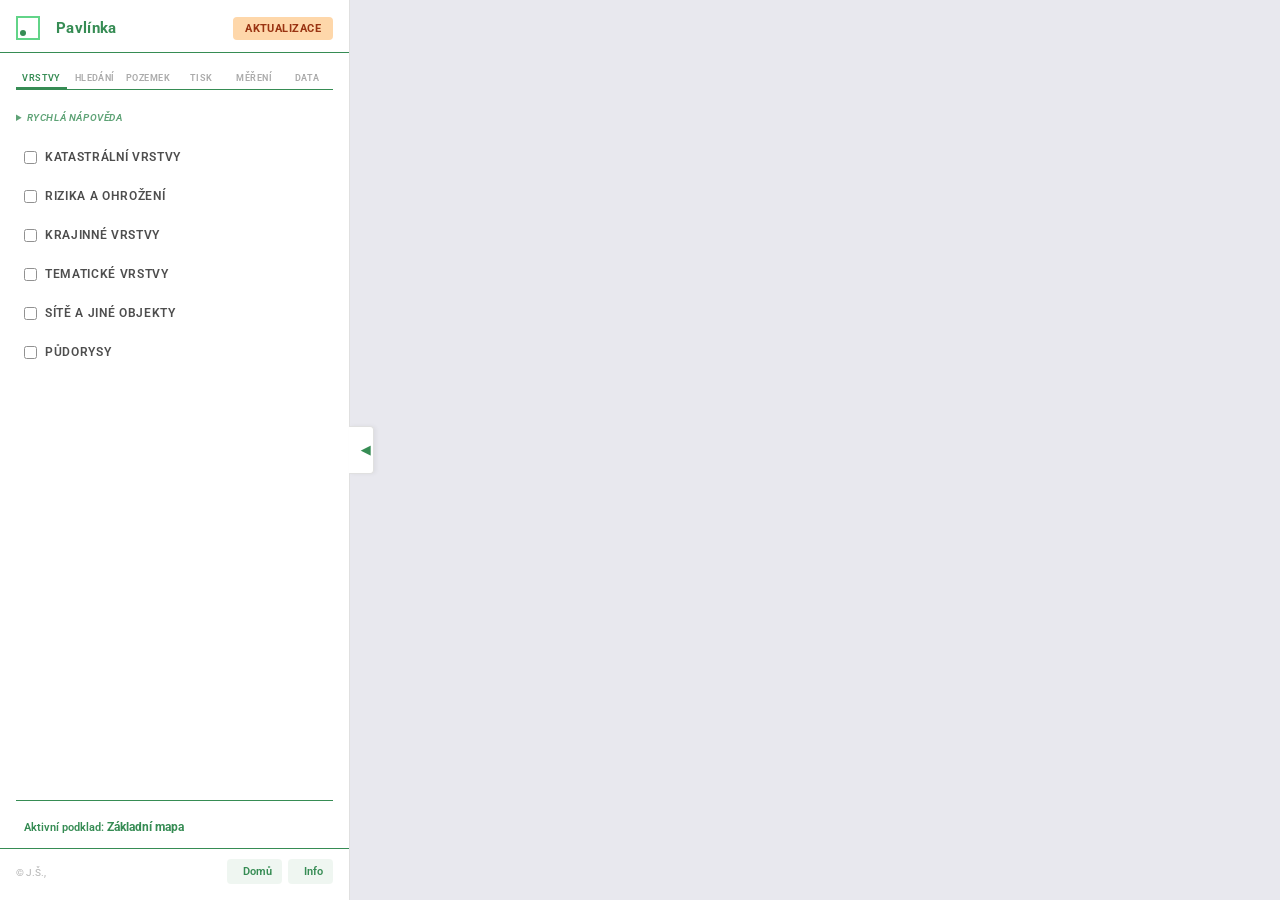
==== index.html @ bb7d7027 "Project upload 1. commit" ====
<!DOCTYPE html>
<html lang="cs">

<head>
  <meta charset="UTF-8">
  <meta name="viewport" content="width=device-width, initial-scale=1.0">
  <title>Pavlínka</title>
  <!-- Google Fonts-->
  <link rel="preconnect" href="https://fonts.googleapis.com">
  <link rel="preconnect" href="https://fonts.gstatic.com" crossorigin>
  <link href="https://fonts.googleapis.com/css2?family=Roboto:wght@400;500;700&display=swap" rel="stylesheet">
  <!-- Leaflet + Phosphor icons-->
  <link rel="stylesheet" href="https://unpkg.com/leaflet@1.9.4/dist/leaflet.css" />
  <link rel="stylesheet" href="https://unpkg.com/@geoman-io/leaflet-geoman-free@latest/dist/leaflet-geoman.css" />
  <script src="https://unpkg.com/@phosphor-icons/web"></script>
  <!-- CSS styles-->
  <link rel="stylesheet" href="/css/style.css?v=6">
  <link rel="stylesheet" href="/css/state_style.css?v=6">
  <link rel="stylesheet" href="/css/status.css?v=6">
  <link rel="stylesheet" href="/css/parcel.css?v=1">
  <link rel="stylesheet" href="/css/legend.css?v=6">
  <link rel="stylesheet" href="/css/basemap.css?v=13">
  <link rel="stylesheet" href="/css/form-style.css?v=6">
  <link rel="stylesheet" href="/css/layers.css?v=6">
  <link rel="stylesheet" href="/css/elevationProfile.css?v=6">
  <!-- CesiumJS -->
  <link href="https://cesium.com/downloads/cesiumjs/releases/1.116/Build/Cesium/Widgets/widgets.css" rel="stylesheet">
  <script src="https://cesium.com/downloads/cesiumjs/releases/1.116/Build/Cesium/Cesium.js"></script>

  <!-- Favicon (SVG logo) -->
  <link rel="icon" type="image/svg+xml"
    href="data:image/svg+xml,<svg xmlns='http://www.w3.org/2000/svg' viewBox='0 0 100 100'><rect x='10' y='10' width='80' height='80' fill='none' stroke='%2362d488' stroke-width='8'/><circle cx='35' cy='65' r='15' fill='rgb(54, 140, 84)'/></svg>">
</head>

<body>

  <!-- ---- definice SVG pro kamery ---- -->
  <svg class="svg-camera-defs" version="1.1" xmlns="http://www.w3.org/2000/svg">
    <defs>
      <pattern id="camera-srafy-default" width="6" height="6" patternUnits="userSpaceOnUse"
        patternTransform="rotate(45)">
        <line x1="0" y1="0" x2="0" y2="6" stroke="#000000" stroke-width="2" opacity="0.7" />
      </pattern>

      <pattern id="camera-srafy-1" width="6" height="6" patternUnits="userSpaceOnUse" patternTransform="rotate(45)">
        <line x1="0" y1="0" x2="0" y2="6" stroke="#50c878" stroke-width="2" opacity="0.7" />
      </pattern>

      <pattern id="camera-srafy-2" width="6" height="6" patternUnits="userSpaceOnUse" patternTransform="rotate(45)">
        <line x1="0" y1="0" x2="0" y2="6" stroke="#ff5722" stroke-width="2" opacity="0.7" />
      </pattern>

      <pattern id="camera-srafy-3" width="6" height="6" patternUnits="userSpaceOnUse" patternTransform="rotate(45)">
        <line x1="0" y1="0" x2="0" y2="6" stroke="#9c27b0" stroke-width="2" opacity="0.7" />
      </pattern>
    </defs>
  </svg>

  <!-- Preloader -->
  <div id="app-preloader">
    <div class="loader-container">
      <div class="loader"></div>
      <p>Načítání aplikaci Pavlínka...</p>
    </div>
  </div>

  <main class="main-content">
    <!-- Notifikace pro velký zoom -->
    <div id="zoom-warning" class="zoom-warning">
      <i class="ph ph-warning"></i> Musíš se oddálit, aby se mapa zobrazila.
    </div>

    <div id="map"></div>
    <div id="cesiumContainer"></div>

    <!-- Nový panel pro parcely (Katastr) -->
    <div id="parcel-info-panel" class="parcel-info-panel hidden">
      <div class="parcel-hover-half">
        <i class="ph-bold ph-cursor"></i> <span id="hover-parcel-text">Najetím vyberte parcelu</span>
      </div>
      <div class="parcel-selected-half">
        <i id="parcel-selected-icon" class="ph-bold ph-map-trifold parcel-selected-icon" style="display:none;"></i>
        <span id="selected-parcel-text" class="text-muted">Vyberte kliknutím</span>
        <button id="toggle-dimensions-btn" class="dimensions-btn" disabled>
          <i class="ph-bold ph-ruler"></i><span>Rozměry</span>
        </button>
      </div>
    </div>

    <!-- Časová osa (Timeline) pro archivní mapy -->
    <div id="timeline-container" class="timeline-hidden">
      <div class="timeline-box">
        <div class="timeline-header">
          <span>Archivní mapa: <strong id="timeline-year-display">2022</strong></span>
        </div>
        <div class="timeline-slider-wrapper">
          <input type="range" id="orto-year-slider" min="1998" max="2022" step="2" value="2022">
          <div class="timeline-labels">
            <span>1998*</span>
            <span>2000</span>
            <span>2002*</span>
            <span>2004*</span>
            <span>2006</span>
            <span>2008*</span>
            <span>2010*</span>
            <span>2012</span>
            <span>2014</span>
            <span>2016</span>
            <span>2018</span>
            <span>2020</span>
            <span>2022</span>
          </div>
        </div>
      </div>
    </div>

    <!-- Swipe dělicí linie a táhlo -->
    <div id="swipe-divider" class="swipe-divider">
      <div class="swipe-handle">
        <i class="ph-bold ph-caret-left"></i>
        <i class="ph-bold ph-caret-right"></i>
      </div>
    </div>

    <!-- Plovoucí panel výběru map pro Swipe -->
    <div id="swipe-controls-container" class="swipe-controls-container">
      <div class="swipe-control-group">
        <label for="swipe-select-left">Levá strana</label>
        <select id="swipe-select-left" class="swipe-map-select"></select>
        <div id="swipe-year-row-left" class="swipe-year-row">
          <input type="range" id="swipe-archiv-slider-left" min="1998" max="2022" step="2" value="2022">
          <span id="swipe-year-label-left">2022</span>
        </div>
      </div>
      <div class="swipe-separator">
        <i class="ph ph-arrows-left-right"></i>
      </div>
      <div class="swipe-control-group">
        <label for="swipe-select-right">Pravá strana</label>
        <select id="swipe-select-right" class="swipe-map-select"></select>
        <div id="swipe-year-row-right" class="swipe-year-row">
          <input type="range" id="swipe-archiv-slider-right" min="1998" max="2022" step="2" value="2010">
          <span id="swipe-year-label-right">2010</span>
        </div>
      </div>
    </div>

    <!-- Map Data Loader (Spinner) -->
    <div id="map-loader" class="hidden">
      <div class="loader-container-mini">
        <div class="loader"></div>
        <p>Načítám...</p>
      </div>
    </div>

    <!-- 3D Navigation Controls -->
    <div id="cesium-navigation" class="cesium-nav-hidden">
      <div class="nav-group">
        <span class="nav-label">Pohyb</span>
        <button id="nav-move-up" title="Posunout nahoru"><i class="ph ph-caret-up"></i></button>
        <div class="nav-row">
          <button id="nav-move-left" title="Posunout doleva"><i class="ph ph-caret-left"></i></button>
          <button id="nav-move-down" title="Posunout dolů"><i class="ph ph-caret-down"></i></button>
          <button id="nav-move-right" title="Posunout doprava"><i class="ph ph-caret-right"></i></button>
        </div>
      </div>
      <div class="nav-group">
        <span class="nav-label">Otáčení</span>
        <div class="nav-row">
          <button id="nav-rotate-left" title="Otočit doleva"><i class="ph ph-arrow-counter-clockwise"></i></button>
          <button id="nav-rotate-right" title="Otočit doprava"><i class="ph ph-arrow-clockwise"></i></button>
        </div>
      </div>
      <div class="nav-group">
        <span class="nav-label">Náklon</span>
        <div class="nav-row">
          <button id="nav-tilt-up" title="Naklonit nahoru"><i class="ph ph-arrow-fat-line-up"></i></button>
          <button id="nav-tilt-down" title="Naklonit dolů"><i class="ph ph-arrow-fat-line-down"></i></button>
        </div>
      </div>
    </div>
    <!-- Indikátor aktivních skupin -->
    <div id="active-groups-indicator" class="active-groups-indicator"></div>
    <!-- 
    ---- HLAVNÍ PANEL ---- 
    -->
    <aside id="right-panel" class="panel">
      <div id="panel-resizer" class="panel-resizer" title="Změnit šířku panelu"></div>
      <button id="toggle-panel-btn">◀</button>

      <!-- ===== IKONY PRO ZAVŘENÝ PANEL ===== -->
      <nav class="collapsed-tab-nav">
        <div class="collapsed-logo" title="Pavlínka v 1.0">
          <div class="brand-logo"></div>
        </div>

        <div class="collapsed-nav-buttons">
          <button class="tab-btn active" data-tab="vrstvy" title="Vrstvy"><i class="ph ph-stack"></i></button>
          <button class="tab-btn" data-tab="hledat" title="Hledat"><i class="ph ph-magnifying-glass"></i></button>
          <button class="tab-btn" data-tab="pozemek" title="Pozemek"><i class="ph-bold ph-layout"></i></button>
          <button class="tab-btn" data-tab="tisk" title="Tisk"><i class="ph ph-printer"></i></button>
          <button class="tab-btn" data-tab="poznamky" title="Měřit"><i class="ph ph-pencil-ruler"></i></button>
          <button class="tab-btn" data-tab="data" title="Data"><i class="ph ph-database"></i></button>
        </div>

        <div class="collapsed-footer">
          © JŠ
        </div>
      </nav>

      <div class="panel-content">

        <div class="panel-header">
          <div class="panel-header-title">
            <div class="brand-logo"></div>
            <h1>Pavlínka</h1>
          </div>
          <button class="btn btn-update" id="project-status-btn">Aktualizace</button>
        </div>

        <!-- ===== ZÁLOŽKY NAVIGACE ===== -->
        <nav class="tab-nav" id="tab-nav">
          <button class="tab-btn active" data-tab="vrstvy" title="Vrstvy">
            <i class="ph ph-stack"></i>
            <span>Vrstvy</span>
          </button>
          <button class="tab-btn" data-tab="hledat" title="Hledat">
            <i class="ph ph-magnifying-glass"></i>
            <span>Hledání</span>
          </button>
          <button class="tab-btn" data-tab="pozemek" title="Pozemek">
            <i class="ph-bold ph-layout"></i>
            <span>Pozemek</span>
          </button>
          <button class="tab-btn" data-tab="tisk" title="Tisk">
            <i class="ph ph-printer"></i>
            <span>Tisk</span>
          </button>
          <button class="tab-btn" data-tab="poznamky" title="Měřit">
            <i class="ph ph-pencil-ruler"></i>
            <span>Měření</span>
          </button>
          <button class="tab-btn" data-tab="data" title="Data">
            <i class="ph ph-database"></i>
            <span>Data</span>
          </button>
        </nav>

        <!-- ===== OBSAH ZÁLOŽEK ===== -->
        <div id="tabs-area">

          <!-- ── VRSTVY ── -->
          <div class="tab-panel active" id="tab-vrstvy">
            <div id="layer-manager">
              <!-- ---- RYCHLÁ NÁPOVĚDA ---- -->
              <details class="map-hint-help">
                <summary title="Zobrazit rychlou nápovědu">
                  Rychlá nápověda
                </summary>
                <div class="map-controls-hint"><span><i class="ph-bold ph-caret-double-up"></i>
                    sbalit / rozbalit skupinu</span>
                </div>
                <div class="map-controls-hint"><span><i class="ph ph-gear"></i>
                    legenda a nastavení vrstvy</span>
                </div>
                <div class="map-controls-hint"><span><i class="ph ph-sun"></i>
                    průhlednost vrstvy</span>
                </div>
                <div class="map-controls-hint"><span><i class="ph ph-magnifying-glass-plus"></i>
                    vycentrovat na vrstvu</span>
                </div>
                <div class="map-controls-hint"><span><i class="ph ph-info"></i>
                    informace o podkladové mapě</span>
                </div>
              </details>
              <!-- ---- WMS VRSTVY ---- -->
              <h3 class="layer-group-header" id="group-katastr">
                <div class="group-header-inner">
                  <input type="checkbox" class="group-master-checkbox">
                  <span><i class="ph-bold ph-selection-inverse"></i> Katastrální vrstvy</span>
                  <span class="group-counter"></span>
                </div>
                <i class="ph-bold ph-caret-double-down toggle-icon"></i>
              </h3>
              <div class="layer-group is-collapsed">
                <label><input type="checkbox" id="layer-kn" class="wms-overlay"> <span class="label-text">Hranice parcel
                    (KN)</span>
                  <button type="button" class="legend-btn" data-layer="kn"><i class="ph ph-gear"></i></button>
                </label>

                <label><input type="checkbox" id="layer-charVl" class="wms-overlay"> <span class="label-text">Charakteristika
                    vlastnictví</span>
                  <button type="button" class="legend-btn" data-layer="charVl"><i class="ph ph-gear"></i></button>
                </label>

                <label><input type="checkbox" id="layer-vb" class="wms-overlay"> <span class="label-text">Věcná
                    břemena</span>
                  <button type="button" class="legend-btn" data-layer="vb"><i class="ph ph-gear"></i></button>
                </label>

                <label><input type="checkbox" id="layer-dtm-ti" class="wms-overlay"> <span class="label-text">Technické
                    sítě</span>
                  <button type="button" class="legend-btn" data-layer="dtm-ti"><i class="ph ph-gear"></i></button>
                </label>

                <label><input type="checkbox" id="layer-dtm-zps" class="wms-overlay"> <span class="label-text">Polohová
                    situace</span>
                  <button type="button" class="legend-btn" disabled><i class="ph ph-gear"></i></button>
                </label>

                <label><input type="checkbox" id="layer-landuse" class="wms-overlay"> <span class="label-text">Využití
                    pozemků</span>
                  <button type="button" class="legend-btn" data-layer="landuse"><i class="ph ph-gear"></i></button>
                </label>
              </div>

              <h3 class="layer-group-header" id="group-rizika">
                <div class="group-header-inner">
                  <input type="checkbox" class="group-master-checkbox">
                  <span><i class="ph-fill ph-cloud-rain"></i> Rizika a ohrožení</span>
                  <span class="group-counter"></span>
                </div>
                <i class="ph-bold ph-caret-double-down toggle-icon"></i>
              </h3>
              <div class="layer-group is-collapsed">
                <!-- Subgroup: Městský hluk -->
                <label class="subgroup-parent">
                  <input type="checkbox" class="subgroup-master" data-subgroup="mestsky-hluk">
                  <span class="label-text">Městský hluk</span>
                  <i class="ph-bold ph-caret-down subgroup-toggle"></i>
                </label>
                <label class="subgroup-child mestsky-hluk"><input type="checkbox" id="aglo-hlukDen" class="wms-overlay">
                  <span class="label-text">Den</span>
                  <button type="button" class="legend-btn" data-layer="aglo-hlukDen"><i class="ph ph-gear"></i></button>
                </label>
                <label class="subgroup-child mestsky-hluk"><input type="checkbox" id="aglo-hlukNoc" class="wms-overlay">
                  <span class="label-text">Noc</span>
                  <button type="button" class="legend-btn" data-layer="aglo-hlukNoc"><i class="ph ph-gear"></i></button>
                </label>

                <!-- Subgroup: Hluk ze silnic -->
                <label class="subgroup-parent">
                  <input type="checkbox" class="subgroup-master" data-subgroup="silnice-hluk">
                  <span class="label-text">Hluk ze silnic</span>
                  <i class="ph-bold ph-caret-down subgroup-toggle"></i>
                </label>
                <label class="subgroup-child silnice-hluk"><input type="checkbox" id="silnice-hlukDen"
                    class="wms-overlay"> <span class="label-text">Den</span>
                  <button type="button" class="legend-btn" data-layer="silnice-hlukDen"><i
                      class="ph ph-gear"></i></button>
                </label>
                <label class="subgroup-child silnice-hluk"><input type="checkbox" id="silnice-hlukNoc"
                    class="wms-overlay"> <span class="label-text">Noc</span>
                  <button type="button" class="legend-btn" data-layer="silnice-hlukNoc"><i
                      class="ph ph-gear"></i></button>
                </label>

                <label><input type="checkbox" id="zapluzemi-100" class="wms-overlay"> <span class="label-text">Ohrožení
                    "stoletou vodou"</span>
                  <button type="button" class="legend-btn" data-layer="zapluzemi-100"><i
                      class="ph ph-gear"></i></button>
                </label>

                <label><input type="checkbox" id="povodne-ohrozeni" class="wms-overlay"> <span
                    class="label-text">Podovodňové ohrožení</span>
                  <button type="button" class="legend-btn" data-layer="povodne-ohrozeni"><i
                      class="ph ph-gear"></i></button>
                </label>

                <label><input type="checkbox" id="klima-teplota-30" class="wms-overlay"> <span class="label-text">Dny
                    nad 30 °C (predikce)</span>
                  <button type="button" class="legend-btn" disabled><i class="ph ph-gear"></i></button>
                </label>

                <label><input type="checkbox" id="klima-srazky" class="wms-overlay"> <span class="label-text">Dny s
                    +30mm srážkami (predikce)</span>
                  <button type="button" class="legend-btn" disabled><i class="ph ph-gear"></i></button>
                </label>

                <label><input type="checkbox" id="klima-eroze" class="wms-overlay"> <span class="label-text">Ohrožení
                    půdy větrnou erozí</span>
                  <button type="button" class="legend-btn" disabled><i class="ph ph-gear"></i></button>
                </label>

                <label><input type="checkbox" id="klima-povrch" class="wms-overlay"> <span class="label-text">Max.
                    teplota povrchu (2016-2021)</span>
                  <button type="button" class="legend-btn" disabled><i class="ph ph-gear"></i></button>
                </label>
              </div>

              <h3 class="layer-group-header" id="group-krajinne">
                <div class="group-header-inner">
                  <input type="checkbox" class="group-master-checkbox">
                  <span><i class="ph-bold ph-tree"></i> Krajinné vrstvy</span>
                  <span class="group-counter"></span>
                </div>
                <i class="ph-bold ph-caret-double-down toggle-icon"></i>
              </h3>
              <div class="layer-group is-collapsed">
                <label><input type="checkbox" id="krajina-zalesnene" class="wms-overlay"> <span
                    class="label-text">Zalesněné území</span>
                  <button type="button" class="legend-btn" disabled><i class="ph ph-gear"></i></button>
                </label>

                <label><input type="checkbox" id="krajina-vodstvo" class="wms-overlay"> <span
                    class="label-text">Vodstvo</span>
                  <button type="button" class="legend-btn" disabled><i class="ph ph-gear"></i></button>
                </label>

                <label><input type="checkbox" id="krajina-honitby" class="wms-overlay"> <span
                    class="label-text">Myslivecké honitby</span>
                  <button type="button" class="legend-btn" disabled><i class="ph ph-gear"></i></button>
                </label>

                <label><input type="checkbox" id="krajina-meliorace" class="wms-overlay"> <span
                    class="label-text">Meliorace</span>
                  <button type="button" class="legend-btn" disabled><i class="ph ph-gear"></i></button>
                </label>
              </div>

              <h3 class="layer-group-header" id="group-tematicke">
                <div class="group-header-inner">
                  <input type="checkbox" class="group-master-checkbox">
                  <span><i class="ph-bold ph-traffic-sign"></i> Tematické vrstvy</span>
                  <span class="group-counter"></span>
                </div>
                <i class="ph-bold ph-caret-double-down toggle-icon"></i>
              </h3>
              <div class="layer-group is-collapsed">
                <label><input type="checkbox" id="dopravni-info" class="wms-overlay"> <span class="label-text">Dopravní
                    info</span>
                  <button type="button" class="legend-btn" disabled><i class="ph ph-gear"></i></button>
                </label>

                <label><input type="checkbox" id="dopravni-kamery" class="wms-overlay"> <span
                    class="label-text">Dopravní kamery</span>
                  <button type="button" class="legend-btn" disabled><i class="ph ph-gear"></i></button>
                </label>

                <label><input type="checkbox" id="turisticke-trasy" class="wms-overlay"> <span
                    class="label-text">Turistické
                    trasy</span>
                  <button type="button" class="legend-btn" disabled><i class="ph ph-gear"></i></button>
                </label>

                <label><input type="checkbox" id="cyklotrasy" class="wms-overlay"> <span
                    class="label-text">Cyklotrasy</span>
                  <button type="button" class="legend-btn" disabled><i class="ph ph-gear"></i></button>
                </label>


                <label><input type="checkbox" id="vydejni-boxy" class="wms-overlay"> <span class="label-text">Výdejní
                    boxy (Z-BOX, Alza...)</span>
                  <button type="button" class="legend-btn" disabled><i class="ph ph-gear"></i></button>
                </label>
              </div>


              <!-- ---- QGIS VRSTVY ---- -->
              <h3 class="layer-group-header" id="group-site">
                <div class="group-header-inner">
                  <input type="checkbox" class="group-master-checkbox">
                  <span><i class="ph-bold ph-wave-triangle"></i> Sítě a jiné objekty</span>
                  <span class="group-counter"></span>
                </div>
                <i class="ph-bold ph-caret-double-down toggle-icon"></i>
              </h3>
              <div class="layer-group is-collapsed">
                <label>
                  <input type="checkbox" class="qgis-layer" value="camera_point,camera_view">
                  <span class="label-text">Venkovní kamery</span>
                  <button type="button" class="zoom-to-layer-btn" data-layer="camera" title="Vycentrovat na vrstvu"><i
                      class="ph ph-magnifying-glass"></i></button>
                  <button type="button" class="legend-btn" data-layer="camera_point"><i class="ph ph-gear"></i></button>
                </label>

                <label><input type="checkbox" class="qgis-layer"
                    value="elektrina_body,elektrina_linie,elektrina_plochy">
                  <span class="label-text">Elektřina</span>
                  <button type="button" class="zoom-to-layer-btn" data-layer="elektrina"
                    title="Vycentrovat na vrstvu"><i class="ph ph-magnifying-glass"></i></button>
                  <button type="button" class="legend-btn" data-layer="elektrina"><i class="ph ph-gear"></i></button>
                </label>

                <label><input type="checkbox" class="qgis-layer"
                    value="kanalizace_body,kanalizace_linie,kanalizace_plochy">
                  <span class="label-text">Kanalizace</span>
                  <button type="button" class="zoom-to-layer-btn" data-layer="kanalizace"
                    title="Vycentrovat na vrstvu"><i class="ph ph-magnifying-glass"></i></button>
                  <button type="button" class="legend-btn" data-layer="kanalizace"><i class="ph ph-gear"></i></button>
                </label>

                <label><input type="checkbox" class="qgis-layer" value="vodovod_body,vodovod_linie,vodovod_plochy">
                  <span class="label-text">Vodovod</span>
                  <button type="button" class="zoom-to-layer-btn" data-layer="vodovod" title="Vycentrovat na vrstvu"><i
                      class="ph ph-magnifying-glass"></i></button>
                  <button type="button" class="legend-btn" data-layer="vodovod"><i class="ph ph-gear"></i></button>
                </label>

                <label><input type="checkbox" class="qgis-layer" value="plynovod_body,plynovod_linie"> <span
                    class="label-text">Plynovod</span>
                  <button type="button" class="zoom-to-layer-btn" data-layer="plynovod" title="Vycentrovat na vrstvu"><i
                      class="ph ph-magnifying-glass"></i></button>
                  <button type="button" class="legend-btn" data-layer="plynovod"><i class="ph ph-gear"></i></button>
                </label>

                <label><input type="checkbox" class="qgis-layer" value="budovy_linie"> <span
                    class="label-text">Budovy</span>
                  <button type="button" class="zoom-to-layer-btn" data-layer="budovy" title="Vycentrovat na vrstvu"><i
                      class="ph ph-magnifying-glass"></i></button>
                  <button type="button" class="legend-btn" data-layer="budovy"><i class="ph ph-gear"></i></button>
                </label>

                <label><input type="checkbox" class="qgis-layer" value="vybaveni_body,vybaveni_linie,vybaveni_plochy">
                  <span class="label-text">Užití</span>
                  <button type="button" class="zoom-to-layer-btn" data-layer="vybaveni" title="Vycentrovat na vrstvu"><i
                      class="ph ph-magnifying-glass"></i></button>
                  <button type="button" class="legend-btn" data-layer="vybaveni"><i class="ph ph-gear"></i></button>
                </label>

                <label><input type="checkbox" class="qgis-layer" value="ostatni_linie"> <span class="label-text">Hranice
                    pozemku</span>
                  <button type="button" class="zoom-to-layer-btn" data-layer="ostatni" title="Vycentrovat na vrstvu"><i
                      class="ph ph-magnifying-glass"></i></button>
                  <button type="button" class="legend-btn" data-layer="ostatni"><i class="ph ph-gear"></i></button>
                </label>

                <label><input type="checkbox" class="qgis-layer" value="pyro_area">
                  <span class="label-text">Omezení použití pyrotechniky</span>
                  <button type="button" class="zoom-to-layer-btn" data-layer="pyro_area"
                    title="Vycentrovat na vrstvu"><i class="ph ph-magnifying-glass"></i></button>
                  <button type="button" class="legend-btn" data-layer="pyro_area"><i class="ph ph-gear"></i></button>
                </label>
              </div>

              <!-- ---- PŮDORYSY ---- -->
              <h3 class="layer-group-header" id="group-pudorysy">
                <div class="group-header-inner">
                  <input type="checkbox" class="group-master-checkbox">
                  <span><i class="ph-fill ph-house"></i> Půdorysy</span>
                  <span class="group-counter"></span>
                </div>
                <i class="ph-bold ph-caret-double-down toggle-icon"></i>
              </h3>

              <div class="layer-group is-collapsed">
                <label><input type="checkbox" class="qgis-layer" value="floorplan_basement">
                  <span class="label-text">Sklep</span>
                  <button type="button" class="zoom-to-layer-btn" data-layer="floorplan_basement"
                    title="Vycentrovat na vrstvu"><i class="ph ph-magnifying-glass"></i></button>
                  <button type="button" class="legend-btn" data-layer="floorplan_basement"><i
                      class="ph ph-gear"></i></button>
                </label>

                <label><input type="checkbox" class="qgis-layer" value="floorplan_FirstFloor">
                  <span class="label-text">1. NP</span>
                  <button type="button" class="zoom-to-layer-btn" data-layer="floorplan_FirstFloor"
                    title="Vycentrovat na vrstvu"><i class="ph ph-magnifying-glass"></i></button>
                  <button type="button" class="legend-btn" data-layer="floorplan_FirstFloor"><i
                      class="ph ph-gear"></i></button>
                </label>

                <label><input type="checkbox" class="qgis-layer" value="floorplan_SecondFloor">
                  <span class="label-text">2. NP</span>
                  <button type="button" class="zoom-to-layer-btn" data-layer="floorplan_SecondFloor"
                    title="Vycentrovat na vrstvu"><i class="ph ph-magnifying-glass"></i></button>
                  <button type="button" class="legend-btn" data-layer="floorplan_SecondFloor"><i
                      class="ph ph-gear"></i></button>
                </label>

                <label><input type="checkbox" class="qgis-layer" value="floorplan_roof">
                  <span class="label-text">Půda/střecha</span>
                  <button type="button" class="zoom-to-layer-btn" data-layer="floorplan_roof"
                    title="Vycentrovat na vrstvu"><i class="ph ph-magnifying-glass"></i></button>
                  <button type="button" class="legend-btn" data-layer="floorplan_roof"><i
                      class="ph ph-gear"></i></button>
                </label>

                <label><input type="checkbox" class="qgis-layer" value="floorplan_garage">
                  <span class="label-text">Garáž</span>
                  <button type="button" class="zoom-to-layer-btn" data-layer="floorplan_garage"
                    title="Vycentrovat na vrstvu"><i class="ph ph-magnifying-glass"></i></button>
                  <button type="button" class="legend-btn" data-layer="floorplan_garage"><i
                      class="ph ph-gear"></i></button>
                </label>

                <label><input type="checkbox" class="qgis-layer" value="floorplan_GarageRoof">
                  <span class="label-text">Garáž - půda/střecha</span>
                  <button type="button" class="zoom-to-layer-btn" data-layer="floorplan_GarageRoof"
                    title="Vycentrovat na vrstvu"><i class="ph ph-magnifying-glass"></i></button>
                  <button type="button" class="legend-btn" data-layer="floorplan_GarageRoof"><i
                      class="ph ph-gear"></i></button>
                </label>

                <label><input type="checkbox" class="qgis-layer" value="floorplan_SummerHouse">
                  <span class="label-text">Altán</span>
                  <button type="button" class="zoom-to-layer-btn" data-layer="floorplan_SummerHouse"
                    title="Vycentrovat na vrstvu"><i class="ph ph-magnifying-glass"></i></button>
                  <button type="button" class="legend-btn" data-layer="floorplan_SummerHouse"><i
                      class="ph ph-gear"></i></button>
                </label>
              </div>
            </div>

            <hr class="panel-divider">
            <div id="active-basemap-info-container" class="active-basemap-info-container">
              <div class="active-basemap-title">
                Aktivní podklad: <strong id="active-basemap-name">Základní mapa</strong>
              </div>
              <button type="button" id="active-basemap-info-btn" class="legend-btn"><i class="ph ph-info"></i></button>
            </div>
            <div id="active-basemap-info-content" class="active-basemap-info-content is-collapsed">
               <!-- Zde se přesune obsah info-overlay přes JS -->
            </div>

          </div><!-- /tab-vrstvy -->
<!-- BASEMAP WIDGET STRUCTURE (Moved via JS to Leaflet Control) -->
<div id="basemap-ui-wrapper" class="basemap-ui-wrapper" style="display:none;">
    <a href="#" id="basemap-toggle-btn" class="basemap-toggle-btn" title="Změnit mapu">
        <div class="thumb-img thumb-cuzk" id="current-basemap-thumb"></div>
        <div class="basemap-overlay-icon">
            <i class="ph-bold ph-stack"></i>
        </div>
    </a>
    <div id="basemap-expandable-panel" class="basemap-expandable-panel is-hidden">

              <!-- ---- PODKLADOVÉ MAPY ---- -->
              <h3 class="layer-group-header" id="group-zakladni">
                <span><i class="ph-fill ph-globe"></i> Základní mapy</span>
                <i class="ph-bold ph-caret-double-down toggle-icon"></i>
              </h3>
              <div class="basemap-thumbnails">
                <!-- osm šedá -->
                <label class="basemap-thumb-label">
                  <input type="radio" name="basemap" value="osm">
                  <div class="thumb-card">
                    
                    <div class="info-overlay">
                      <button type="button" class="close-info-btn"><i class="ph-bold ph-x"></i></button>
                      <strong><i class="ph-bold ph-map-trifold"></i>&nbsp;Základní mapa</strong>
                      <p>Vhodná, když nepotřebuješ podklad, nepůsobí totiž rušivě na ostatní vrstvy.</p>
                      <p>Zobrazuje pouze silnice, hlavní budovy a místní názvy.</p>
                    </div>
                    <div class="thumb-img thumb-osm"></div>
                    <span>Světlá</span>
                  </div>
                </label>
                <!-- základní -->
                <label class="basemap-thumb-label">
                  <input type="radio" name="basemap" value="carto">
                  <div class="thumb-card">
                    
                    <div class="info-overlay">
                      <button type="button" class="close-info-btn"><i class="ph-bold ph-x"></i></button>
                      <strong><i class="ph-bold ph-map-trifold"></i>&nbsp;Barevná mapa</strong>
                      <p>Pestrý podklad se silnicemi, lesy a zástavbou.</p>
                      <p>Slouží k rychlé orientaci ve městě a v krajině.</p>
                    </div>
                    <div class="thumb-img thumb-carto"></div>
                    <span>Základní</span>
                  </div>
                </label>
                <!-- přehledová -->
                <label class="basemap-thumb-label">
                  <input type="radio" name="basemap" value="cuzk_prehledova">
                  <div class="thumb-card">
                    
                    <div class="info-overlay">
                      <button type="button" class="close-info-btn"><i class="ph-bold ph-x"></i></button>
                      <strong><i class="ph-bold ph-map-trifold"></i>&nbsp;Přehledová mapa</strong>
                      <p>Detailnější topografická mapa se zobrazením nadmořské výšky.</p>
                    </div>
                    <div class="thumb-img thumb-cuzk-prehledova"></div>
                    <span>Přehledová</span>
                  </div>
                </label>
                <!-- topografická -->
                <label class="basemap-thumb-label">
                  <input type="radio" name="basemap" value="cuzk_topograficka">
                  <div class="thumb-card">
                    
                    <div class="info-overlay">
                      <button type="button" class="close-info-btn"><i class="ph-bold ph-x"></i></button>
                      <strong><i class="ph-bold ph-map-trifold"></i>&nbsp;Topografická mapa</strong>
                      <p>Základní mapa ČR.</p>
                    </div>
                    <div class="thumb-img thumb-cuzk-topograficka"></div>
                    <span>Topografická</span>
                  </div>
                </label>
                <!-- esri satelitní -->
                <label class="basemap-thumb-label">
                  <input type="radio" name="basemap" value="google_sat">
                  <div class="thumb-card">
                    
                    <div class="info-overlay">
                      <button type="button" class="close-info-btn"><i class="ph-bold ph-x"></i></button>
                      <strong><i class="ph-bold ph-map-trifold"></i>&nbsp;Satelitní snímek (Esri)</strong>
                      <p>Detailní celosvětový satelitní podklad.</p>
                    </div>
                    <div class="thumb-img thumb-google-sat"></div>
                    <span>Satelitní</span>
                  </div>
                </label>
                <!-- letecká čúzk -->
                <label class="basemap-thumb-label">
                  <input type="radio" name="basemap" value="cuzk_orto" checked>
                  <div class="thumb-card active">
                    
                    <div class="info-overlay">
                      <button type="button" class="close-info-btn"><i class="ph-bold ph-x"></i></button>
                      <strong><i class="ph-bold ph-map-trifold"></i>&nbsp;Letecká mapa (ČÚZK)</strong>
                      <p>Nejaktuálnější ortofotomapa České republiky.</p>
                    </div>
                    <div class="thumb-img thumb-cuzk"></div>
                    <span>Letecká</span>
                  </div>
                </label>
                <!-- letecká msk -->
                <label class="basemap-thumb-label">
                  <input type="radio" name="basemap" value="msk_orto">
                  <div class="thumb-card">
                    
                    <div class="info-overlay">
                      <button type="button" class="close-info-btn"><i class="ph-bold ph-x"></i></button>
                      <strong><i class="ph-bold ph-map-trifold"></i>&nbsp;Letecká mapa (MSK)</strong>
                      <p>Detailní letecká mapa pouze pro MSK kraj. Má lepší rozlišení než mapa ČÚZK.</p>
                      <p>Je ale starší, byla pořízena v letech 2016-2020.</p>
                    </div>
                    <div class="thumb-img thumb-msk"></div>
                    <span>Letecká MSK</span>
                  </div>
                </label>
                <!-- archiv ortofoto -->
                <label class="basemap-thumb-label" id="label-orto-archiv">
                  <input type="radio" name="basemap" value="orto_archiv">
                  <div class="thumb-card">
                    
                    <div class="info-overlay">
                      <button type="button" class="close-info-btn"><i class="ph-bold ph-x"></i></button>
                      <strong><i class="ph-bold ph-clock-countdown"></i>&nbsp;Archivní letecké mapy</strong>
                      <p>Letecké snímky pořízené v letech 1998-2022.</p>
                      <p>Mají omezenou viditelnost, nebylo vždy pořízeno celé území ČR, proto se některé roky
                        nemusí načíst. Tyto jsou označené *.</p>
                      <p>U některých je potřeba se v mapě více oddálit.</p>
                    </div>
                    <div class="thumb-img thumb-orto-archiv">
                    </div>
                    <span>1998-2022</span>
                  </div>
                </label>
                <!-- orto 50. léta -->
                <label class="basemap-thumb-label">
                  <input type="radio" name="basemap" value="orto50">
                  <div class="thumb-card">
                    
                    <div class="info-overlay">
                      <button type="button" class="close-info-btn"><i class="ph-bold ph-x"></i></button>
                      <strong><i class="ph-bold ph-clock-countdown"></i>&nbsp;Historická letecká mapa z 50. let</strong>
                      <p>Letecké snímkování z let 1953-1955.</p>
                      <p>Celoplošné pokrytí ČR. Není však úplně přesná, jedná se o neupravenou verzi.</p>
                    </div>
                    <div class="thumb-img thumb-orto50"></div>
                    <span>1953-1955</span>
                  </div>
                </label>
                <!-- orto 1955 MSK -->
                <label class="basemap-thumb-label">
                  <input type="radio" name="basemap" value="msk_orto_1955">
                  <div class="thumb-card">
                    
                    <div class="info-overlay">
                      <button type="button" class="close-info-btn"><i class="ph-bold ph-x"></i></button>
                      <strong><i class="ph-bold ph-clock-countdown"></i>&nbsp;Historické ortofoto 1955 (MSK)</strong>
                      <p>Detailní letecké snímkování MSK kraje z roku 1955.</p>
                      <p>Již upravená verze, ale mírně posunutá na jihozápad (nepatrně).</p>
                    </div>
                    <div class="thumb-img thumb-msk-1955"></div>
                    <span>1955</span>
                  </div>
                </label>
                <!-- MSK ÚP -->
                <label class="basemap-thumb-label">
                  <input type="radio" name="basemap" value="msk_up">
                  <div class="thumb-card">
                    
                    <div class="info-overlay">
                      <button type="button" class="close-info-btn"><i class="ph-bold ph-x"></i></button>
                      <strong><i class="ph-bold ph-city"></i>&nbsp;Územní plány obcí MSK kraje</strong>
                      <p>Hlavní výkres územního plánu Moravskoslezského kraje.</p>
                      <p>Je to sice platný ÚP beze změn, ale je velmi zjednodušený a není vždy přesný.</p>
                    </div>
                    <div class="thumb-img thumb-msk-up"></div>
                    <span>Územní plán</span>
                  </div>
                </label>
                <!-- Parcelní mapy -->
                <label class="basemap-thumb-label">
                  <input type="radio" name="basemap" value="parcelni">
                  <div class="thumb-card">
                    
                    <div class="info-overlay">
                      <button type="button" class="close-info-btn"><i class="ph-bold ph-x"></i></button>
                      <strong><i class="ph-bold ph-grid-four"></i>&nbsp;Parcelní mapy</strong>
                      <p>Parcelní mapy ČÚZK. Jednoduše zobrazují jen parcely a parcelní čísla.</p>
                    </div>
                    <div class="thumb-img thumb-parcelni"></div>
                    <span>Parcelní</span>
                  </div>
                </label>
                <!-- dmp -->
                <label class="basemap-thumb-label">
                  <input type="radio" name="basemap" value="dmp">
                  <div class="thumb-card">
                    
                    <div class="info-overlay">
                      <button type="button" class="close-info-btn"><i class="ph-bold ph-x"></i></button>
                      <strong><i class="ph-bold ph-mountains"></i>&nbsp;Model povrchu země</strong>
                      <p>Model zobrazuje pouze model povrchu, nikoliv objektů.</p>
                    </div>
                    <div class="thumb-img thumb-dmp"></div>
                    <span>Povrchová</span>
                  </div>
                </label>
                <!-- slope -->
                <label class="basemap-thumb-label">
                  <input type="radio" name="basemap" value="slope">
                  <div class="thumb-card">
                    
                    <div class="info-overlay">
                      <button type="button" class="close-info-btn"><i class="ph-bold ph-x"></i></button>
                      <strong><i class="ph-bold ph-mountains"></i>&nbsp;Mapa sklonu svahu</strong>
                      <p>Mapa zobrazuje pouze model sklonu svahů.</p>
                    </div>
                    <div class="thumb-img thumb-slope"></div>
                    <span>Sklon svahu</span>
                  </div>
                </label>
                <!-- aspect -->
                <label class="basemap-thumb-label">
                  <input type="radio" name="basemap" value="aspect">
                  <div class="thumb-card">
                    
                    <div class="info-overlay">
                      <button type="button" class="close-info-btn"><i class="ph-bold ph-x"></i></button>
                      <strong><i class="ph-bold ph-vector-three"></i>&nbsp;Mapa orientace svahu</strong>
                      <p>Mapa zobrazuje pouze model orientace svahů ke světovým stranám.</p>
                    </div>
                    <div class="thumb-img thumb-aspect"></div>
                    <span>Orientace</span>
                  </div>
                </label>
              </div>

              <!-- ---- HISTORICKÉ MAPY ---- -->
              <h3 class="layer-group-header" id="group-historicke">
                <span><i class="ph-fill ph-clock"></i> Historické mapy</span>
                <i class="ph-bold ph-caret-double-down toggle-icon"></i>
              </h3>
              <div class="basemap-thumbnails">
                <!-- muller M -->
                <label class="basemap-thumb-label">
                  <input type="radio" name="basemap" value="mullerM">
                  <div class="thumb-card">
                    
                    <div class="info-overlay">
                      <button type="button" class="close-info-btn"><i class="ph-bold ph-x"></i></button>
                      <strong><i class="ph-bold ph-clock-counter-clockwise"></i>&nbsp;Historická Müllerova mapa
                        Moravy</strong>
                      <p>Detailní mapa z let 1712-1716. Vytvořil ji německý kartograf Jan Kryštof Müller.</p>
                      <p>Na svou dobu velmi podrobná mapa.</p>
                      <p>Je potřeba se více oddálit, aby se mapa načetla. Někdy se stává, že se historické mapy
                        nenačtou.</p>
                    </div>
                    <div class="thumb-img thumb-mullerM"></div>
                    <span>1716</span>
                  </div>
                </label>
                <!-- voj. I -->
                <label class="basemap-thumb-label">
                  <input type="radio" name="basemap" value="vojI">
                  <div class="thumb-card">
                    
                    <div class="info-overlay">
                      <button type="button" class="close-info-btn"><i class="ph-bold ph-x"></i></button>
                      <strong><i class="ph-bold ph-clock-counter-clockwise"></i>&nbsp;Mapa I. Vojenského
                        mapování</strong>
                      <p>Během let 1764-1783 bylo zmapováno Rakousko-Uhersko v měřítku 1:28 800.</p>
                      <p>Je potřeba se více oddálit, aby se mapa načetla. Někdy se stává, že se historické mapy
                        nenačtou.</p>
                    </div>
                    <div class="thumb-img thumb-vojI"></div>
                    <span>1764–1768</span>
                  </div>
                </label>
                <!-- Císařské otisky MSK -->
                <label class="basemap-thumb-label">
                  <input type="radio" name="basemap" value="msk_cisar">
                  <div class="thumb-card">
                    
                    <div class="info-overlay">
                      <button type="button" class="close-info-btn"><i class="ph-bold ph-x"></i></button>
                      <strong><i class="ph-bold ph-crown"></i>&nbsp;Císařské povinné otisky
                        (MSK)</strong>
                      <p>Císařské povinné otisky stabilního katastru pro Moravu a Slezsko. Na svou dobu unikátní a
                        podrobné dílo.</p>
                      <p>Je potřeba se více oddálit, aby se mapa načetla. Někdy se stává, že se historické mapy
                        nenačtou.</p>
                    </div>
                    <div class="thumb-img thumb-msk-cisar"></div>
                    <span>1830–1836</span>
                  </div>
                </label>
                <!-- voj. II -->
                <label class="basemap-thumb-label">
                  <input type="radio" name="basemap" value="vojII">
                  <div class="thumb-card">
                    
                    <div class="info-overlay">
                      <button type="button" class="close-info-btn"><i class="ph-bold ph-x"></i></button>
                      <strong><i class="ph-bold ph-clock-counter-clockwise"></i>&nbsp;Mapa II. Vojenského
                        mapování</strong>
                      <p>Během let 1836-1852 bylo zmapováno Rakousko-Uhersko v měřítku 1:28 800.</p>
                      <p>Je potřeba se více oddálit, aby se mapa načetla. Někdy se stává, že se historické mapy
                        nenačtou.</p>
                    </div>
                    <div class="thumb-img thumb-vojII"></div>
                    <span>1836-1852</span>
                  </div>
                </label>
                <!-- voj. III -->
                <label class="basemap-thumb-label">
                  <input type="radio" name="basemap" value="vojIII">
                  <div class="thumb-card">
                    
                    <div class="info-overlay">
                      <button type="button" class="close-info-btn"><i class="ph-bold ph-x"></i></button>
                      <strong><i class="ph-bold ph-clock-counter-clockwise"></i>&nbsp;Mapa III. Vojenského
                        mapování</strong>
                      <p>Během let 1874-1880 bylo zmapováno Rakousko-Uhersko v měřítku 1:25 000.</p>
                      <p>Je potřeba se více oddálit, aby se mapa načetla. Někdy se stává, že se historické mapy
                        nenačtou.</p>
                    </div>
                    <div class="thumb-img thumb-vojIII"></div>
                    <span>1874-1880</span>
                  </div>
                </label>
              </div>

              <!-- ---- 3D MAPY ---- -->
              <h3 class="layer-group-header" id="group-3d">
                <span><i class="ph-fill ph-cube"></i> 3D mapy</span>
                <i class="ph-bold ph-caret-double-down toggle-icon"></i>
              </h3>
              <div class="basemap-thumbnails">
                <!-- Google 3D -->
                <label class="basemap-thumb-label">
                  <input type="radio" name="basemap" value="cesium_google_3d">
                  <div class="thumb-card">
                    
                    <div class="info-overlay">
                      <button type="button" class="close-info-btn"><i class="ph-bold ph-x"></i></button>
                      <strong><i class="ph-bold ph-sphere"></i>&nbsp;3D Google pohled</strong>
                      <p>Jedná se o 3D pohled z map Google Earth.</p>
                      <p>Kameru lze naklánět pravým tlačítkem myši nebo klávesou Ctrl.</p>
                      <p>Načítání mapy může zlobit. Případně změň na jinou mapu a zkus to znovu.</p>
                    </div>
                    <div class="thumb-img thumb-cesium-3d"></div>
                    <span>Google 3D</span>
                  </div>
                </label>
                <!-- Bing 3D -->
                <label class="basemap-thumb-label">
                  <input type="radio" name="basemap" value="cesium_bing_3d">
                  <div class="thumb-card">
                    
                    <div class="info-overlay">
                      <button type="button" class="close-info-btn"><i class="ph-bold ph-x"></i></button>
                      <strong><i class="ph-bold ph-sphere"></i>&nbsp;3D Bing pohled</strong>
                      <p>Satelitní 3D zobrazení Bing Maps Aerial s popisky.</p>
                      <p>Kameru lze naklánět pravým tlačítkem myši nebo klávesou Ctrl.</p>
                      <p>Načítání mapy může zlobit. Případně změň na jinou mapu a zkus to znovu.</p>
                    </div>
                    <div class="thumb-img thumb-bing-3d"></div>
                    <span>Bing 3D</span>
                  </div>
                </label>
              </div>

    </div>
</div>


          <!-- ── HLEDAT ── -->
          <div class="tab-panel" id="tab-hledat">
            <div class="tab-section-title">
              <i class="ph ph-magnifying-glass"></i> Vyhledávání adres
            </div>
            <div class="search-container">
              <div class="search-field">
                <input type="text" id="ruian-search-input" placeholder="Hledat adresu, ulici nebo parcelu..."
                  autocomplete="off" spellcheck="false" autocorrect="off" autocapitalize="off">
                <button id="btn-ruian-search" title="Hledat"><i class="ph ph-magnifying-glass"></i></button>
              </div>
              <div id="ruian-suggestions" class="search-suggestions hidden"></div>
              <div id="ruian-search-loader" class="search-loader hidden">
                <div class="loader-spinner"></div>
                <span>Vyhledávám...</span>
              </div>
              <div id="ruian-search-results" class="search-results">
                <div class="search-results-empty">Zadejte hledaný výraz (např. Sokolská, Praha nebo parcelní číslo).
                </div>
              </div>
              <div id="ruian-detail" class="hidden">
                <div class="detail-header">
                  <button id="btn-ruian-back" class="tab-action-btn tab-action-btn--icon">
                    <i class="ph ph-arrow-left"></i> Zpět na výsledky
                  </button>
                </div>
                <div id="ruian-detail-content"></div>
              </div>
            </div>
          </div><!-- /tab-hledat -->

          <!-- ── POZEMEK ── -->
          <div class="tab-panel" id="tab-pozemek">
            <div class="tab-section-title">
              <i class="ph-bold ph-layout"></i> Pozemek
            </div>
            <div id="pozemek-detail-container">
              <div class="parcel-empty-state">
                <i class="ph-bold ph-layout parcel-empty-icon"></i>
                <p>Pro zobrazení informací o pozemku klikni na tlačítko
                  <i class="ph-bold ph-layout" style="color: var(--accent); font-size: 14px; vertical-align: middle;"></i>
                  v pravé části mapy.
                </p>
              </div>
            </div>
          </div><!-- /tab-pozemek -->

          <!-- ── TISK ── -->
          <div class="tab-panel" id="tab-tisk">
            <div class="tab-section-title">
              <i class="ph ph-printer"></i> Tisk mapy
            </div>
            <div class="print-form">
              <div class="print-field">
                <label for="print-title">Nadpis mapy</label>
                <input type="text" id="print-title" placeholder="Pavlínka – tisk mapy">
              </div>
              <div class="print-field">
                <label for="print-size">Formát papíru</label>
                <select id="print-size">
                  <option value="A4">A4</option>
                  <option value="A3">A3</option>
                </select>
              </div>
              <div class="print-field">
                <label>Orientace</label>
                <div class="print-radio-group">
                  <label class="print-radio-label">
                    <input type="radio" name="print-orient" value="portrait" checked> Na výšku
                  </label>
                  <label class="print-radio-label">
                    <input type="radio" name="print-orient" value="landscape"> Na šířku
                  </label>
                </div>
              </div>
              <div class="print-field print-field-check">
                <label class="print-check-label">
                  <input type="checkbox" id="print-legend" checked>
                  Zahrnout legendu
                </label>
              </div>
              <div class="print-field print-field-check">
                <label class="print-check-label">
                  <input type="checkbox" id="print-coords" checked>
                  Zahrnout souřadnice
                </label>
              </div>

              <!-- Miniatura náhledu (rozbalovací) -->
              <div class="print-field print-miniature-container">
                <button type="button" id="btn-toggle-print-preview">
                  <span class="toggle-print-label-group"><i class="ph-fill ph-image" id="toggle-print-img-icon"></i>
                    <span id="toggle-print-text">Zobrazit náhled rozložení</span></span>
                  <i class="ph-bold ph-caret-down toggle-icon" id="toggle-print-icon"></i>
                </button>
                <div id="print-miniature-wrapper">
                  <div id="print-miniature-paper">
                    <div id="print-miniature-map"></div>
                    <div id="mini-title">
                    </div>
                    <div id="mini-coords">
                    </div>
                    <div id="mini-legend">
                    </div>
                  </div>
                </div>
              </div>

              <button id="btn-print" class="tab-action-btn tab-action-btn--confirm">
                <i class="ph ph-printer"></i> Tisknout
              </button>
            </div>
          </div><!-- /tab-tisk -->

          <!-- ── NÁSTROJE (Původně Poznámky/Úpravy) ── -->
          <div class="tab-panel" id="tab-poznamky">
            <div class="panel-section-header">
              <h2>Nástroje pro mapu</h2>
              <p>Měření, kreslení a analýzy</p>
            </div>
            <div class="notes-switcher">
              <button class="notes-switch-btn active" data-notes-mode="measure">
                <i class="ph ph-ruler"></i> Měření
              </button>
              <button class="notes-switch-btn" data-notes-mode="draw">
                <i class="ph ph-pencil-line"></i> Kreslení
              </button>
              <button class="notes-switch-btn" data-notes-mode="profile">
                <i class="ph ph-chart-line-up"></i> Profil
              </button>
              <button class="notes-switch-btn" data-notes-mode="viewshed">
                <i class="ph-bold ph-map-pin-simple-area"></i> Viditelnost
              </button>
              <button class="notes-switch-btn" data-notes-mode="solar">
                <i class="ph-bold ph-solar-panel"></i> Solární potenciál
              </button>
            </div>

            <!-- Měření Section -->
            <div id="notes-measure-section" class="notes-section active">
              <div class="draw-tools">
                <label class="draw-tool-btn">
                  <input type="radio" name="measure-mode" value="line" checked>
                  <i class="ph ph-line-segments"></i> Linie
                </label>
                <label class="draw-tool-btn">
                  <input type="radio" name="measure-mode" value="area">
                  <i class="ph ph-hexagon"></i> Plocha
                </label>
              </div>

              <div class="measure-controls">
                <button id="btn-measure-start" class="tab-action-btn tab-action-btn--confirm">
                  <i class="ph ph-play"></i> Zahájit měření
                </button>
                <button id="btn-measure-clear" class="tab-action-btn tab-action-btn--danger">
                  <i class="ph ph-trash"></i> Smazat měření
                </button>
              </div>
              <div class="measure-hint">
                Kliknutím do mapy přidávejte body. Dvojklikem nebo tlačítkem Dokončit ukončíte měření.
              </div>
              <div id="measure-status" class="measure-status measure-status--idle">
                <i class="ph ph-circle-dashed"></i> Připraveno k měření
              </div>
              <div id="measure-results" class="measure-results">
                <div class="measure-results-empty">Zatím žádné výsledky.</div>
              </div>
            </div>

            <!-- Kreslení Section -->
            <div id="notes-draw-section" class="notes-section">
              <div class="draw-controls">
                <div class="draw-tools">
                  <button class="draw-tool-btn" data-draw="Marker" title="Bod"><i class="ph ph-map-pin"></i>
                    Bod</button>
                  <button class="draw-tool-btn" data-draw="Line" title="Linie"><i class="ph ph-line-segments"></i>
                    Linie</button>
                  <button class="draw-tool-btn" data-draw="Polygon" title="Polygon"><i class="ph ph-hexagon"></i>
                    Polygon</button>
                  <button class="draw-tool-btn" data-draw="Rectangle" title="Obdélník/Čtverec"><i
                      class="ph ph-rectangle"></i> Obdélník</button>
                </div>
                <div class="draw-settings">
                  <div class="form-group">
                    <label for="draw-note">Poznámka k objektu (volitelné):</label>
                    <textarea id="draw-note" rows="2" placeholder="Zadejte poznámku..."></textarea>
                  </div>
                </div>

                <div class="draw-btn-row">
                  <button id="btn-draw-cancel" class="tab-action-btn tab-action-btn--danger">
                    <i class="ph ph-x"></i> Zrušit kreslení
                  </button>
                  <button id="btn-draw-clear-all" class="tab-action-btn tab-action-btn--danger">
                    <i class="ph ph-trash"></i> Smazat vše
                  </button>
                </div>
              </div>

              <div class="draw-hint">
                Objekty se automaticky ukládají do tohoto prohlížeče. Kliknutím na nakreslený prvek se zobrazí jeho
                poznámka.
              </div>

              <div id="draw-list">
                <!-- Zde se mohou vypisovat uložené kresby -->
              </div>
            </div>

            <!-- Profil Section -->
            <div id="notes-profile-section" class="notes-section">
              <div class="measure-controls">
                <button id="btn-elevation-start" class="tab-action-btn tab-action-btn--confirm">
                  <i class="ph ph-play"></i> Zahájit trasování
                </button>
              </div>

              <div class="measure-hint">
                Kliknutím do mapy nakreslete trasu. Pro ukončení klikněte na poslední bod nebo dvojklikněte.
              </div>

              <div id="elevation-profile-idle" class="elevation-profile-idle">
                <!-- Skryto, protože hint nahoře stačí -->
              </div>

              <div id="elevation-profile-loading" class="elevation-profile-loading">
                <div class="loader-container-mini elevation-loading-row">
                  <div class="loader"></div>
                </div>
                <p class="elevation-loading-text">Načítám výškopisná data (DMR 5G)...</p>
              </div>

              <div id="elevation-profile-container" class="elevation-profile-container">
                <div class="elevation-stats">
                  <div class="stat-box">
                    <div class="stat-icon stat-icon--accent"><i class="ph-bold ph-arrows-out-line-horizontal"></i></div>
                    <div class="stat-content">
                      <span class="stat-label">Délka</span>
                      <span class="stat-value" id="elev-stat-distance">-</span>
                    </div>
                  </div>
                  <div class="stat-box">
                    <div class="stat-icon stat-icon--green"><i class="ph-bold ph-trend-up"></i></div>
                    <div class="stat-content">
                      <span class="stat-label">Max. výška</span>
                      <span class="stat-value" id="elev-stat-max">-</span>
                    </div>
                  </div>
                  <div class="stat-box">
                    <div class="stat-icon stat-icon--blue"><i class="ph-bold ph-trend-down"></i></div>
                    <div class="stat-content">
                      <span class="stat-label">Min. výška</span>
                      <span class="stat-value" id="elev-stat-min">-</span>
                    </div>
                  </div>
                </div>

                <div class="chart-container">
                  <canvas id="elevationChart"></canvas>
                </div>

                <div class="elevation-btn-row">
                  <button id="btn-elevation-export" class="tab-action-btn tab-action-btn--confirm">
                    <i class="ph ph-download-simple"></i> Exportovat graf (PNG)
                  </button>
                  <button id="btn-elevation-clear" class="tab-action-btn tab-action-btn--danger">
                    <i class="ph ph-trash"></i> Smazat profil
                  </button>
                </div>
              </div>
            </div>

            <!-- Viditelnost Section -->
            <div id="notes-viewshed-section" class="notes-section">
              <p class="section-intro">
                Kliknutím do mapy zvolíte výchozí bod. Aplikace následně stáhne potřebný výškový model a vypočítá
                viditelnost (do 5 km).
              </p>

              <div class="form-group">
                <label>Výška pozorovatele (metry):</label>
                <input type="number" id="viewshed-observer-height" value="1.7" step="0.1" min="0">
              </div>

              <div class="form-group">
                <label>Plošné překážky (lesy/budovy v m):</label>
                <input type="number" id="viewshed-obstacle-height" value="1" step="1" min="0"
                  title="Holý model terénu nezná stromy a budovy. Zadejte např. 15m pro simulaci výhledu přes město/les.">
                <div class="viewshed-tip">
                  Tip: Protože data obsahují jen "holou hlínu", zadejte např. 15 m, pokud chcete simulovat, že výhled
                  blokují stromy nebo paneláky.
                </div>
              </div>
              <button id="btn-viewshed-start" class="tab-action-btn tab-action-btn--confirm">
                <i class="ph ph-target"></i> Zvolit bod na mapě
              </button>

              <div id="viewshed-status">
                <i class="ph ph-spinner ph-spin viewshed-spinner-icon"></i>
                Vypočítávám viditelnost (může trvat pár vteřin)...
              </div>

              <div id="viewshed-result">
                <div class="viewshed-result-title">
                  <i class="ph ph-chart-bar"></i> Výsledky analýzy
                </div>
                <div class="viewshed-result-values">
                  <strong>Souřadnice:</strong> <span id="viewshed-coords-val"></span><br>
                  <strong>Výška terénu:</strong> <span id="viewshed-elevation-val">0</span> m n. m.<br>
                  <strong>Rozloha viditelné plochy:</strong> <span id="viewshed-area-val">0</span> ha
                </div>
              </div>

              <button id="btn-clear-viewshed" class="tab-action-btn tab-action-btn--danger tab-action-btn--icon">
                <i class="ph ph-trash"></i> Smazat analýzu
              </button>
            </div>

            <!-- Solární potenciál Section -->
            <div id="notes-solar-section" class="notes-section">
              <p class="section-intro">
                Kliknutím do mapy na střechu budovy získáte odhad fotovoltaického potenciálu a roční výroby energie
                (zdroj EU PVGIS).
              </p>

              <div class="form-group" style="margin-bottom: 16px;">
                <label style="margin-bottom: 8px; display: block;">Způsob zadání plochy:</label>
                <div class="draw-tools">
                  <label class="draw-tool-btn">
                    <input type="radio" name="solar-mode" value="point" checked> <i class="ph ph-target"></i> Bod v mapě
                  </label>
                  <label class="draw-tool-btn">
                    <input type="radio" name="solar-mode" value="polygon"> <i class="ph ph-vector-two"></i> Nakreslit
                    plochu
                  </label>
                </div>
              </div>

              <div class="form-group">
                <label id="solar-area-label">Plocha střechy (m²):</label>
                <div class="range-slider-container">
                  <input type="range" id="solar-area" min="10" max="200" step="5" value="30" class="range-slider">
                  <span id="solar-area-val" class="range-val">30 m²</span>
                </div>
                <div class="viewshed-tip" style="margin-top: 4px;">
                  Odpovídá zhruba <span id="solar-kwp-val">5.5</span> kWp instalovaného výkonu.
                </div>
              </div>

              <div class="form-group">
                <label>Sklon střechy (°):</label>
                <div class="range-slider-container">
                  <input type="range" id="solar-slope" min="0" max="90" step="1" value="35" class="range-slider">
                  <span id="solar-slope-val" class="range-val">35°</span>
                </div>
              </div>

              <div class="form-group">
                <label>Orientace (Azimut):</label>
                <select id="solar-azimuth" class="settings-select">
                  <option value="0" selected>Jih (0°)</option>
                  <option value="45">Jihozápad (45°)</option>
                  <option value="90">Západ (90°)</option>
                  <option value="135">Severozápad (135°)</option>
                  <option value="-45">Jihovýchod (-45°)</option>
                  <option value="-90">Východ (-90°)</option>
                  <option value="-135">Severovýchod (-135°)</option>
                  <option value="180">Sever (180°)</option>
                </select>
              </div>

              <button id="btn-solar-start" class="tab-action-btn tab-action-btn--confirm">
                <i class="ph ph-target"></i> Zvolit místo na mapě
              </button>

              <div id="solar-status">
                <i class="ph ph-spinner ph-spin"></i> Získávám data z EU PVGIS...
              </div>

              <div id="solar-result">
                <div class="viewshed-result-title">
                  <i class="ph ph-sun"></i> Roční potenciál
                </div>
                <div class="viewshed-result-values">
                  <strong>Roční výroba:</strong> <span id="solar-annual-val">0</span> kWh<br>
                  <strong>Max. výkon:</strong> <span id="solar-power-val">0</span> kWp<br>
                  <strong>Úspora (při 6 Kč/kWh):</strong> <span id="solar-saving-val">0</span> Kč / rok
                </div>
                <div class="chart-container solar-chart-container">
                  <canvas id="solarChart"></canvas>
                </div>
              </div>

              <button id="btn-clear-solar" class="tab-action-btn tab-action-btn--danger tab-action-btn--icon">
                <i class="ph ph-trash"></i> Smazat analýzu
              </button>
            </div>

          </div><!-- /tab-poznamky -->

          <!-- ── DATA ── -->
          <div class="tab-panel" id="tab-data">
            <div class="tab-section-title">
              <i class="ph ph-database"></i> Data a informace
            </div>

            <!-- Kontejner pro Místní data (QGIS) -->
            <div id="data-qgis-container">
              <div class="data-qgis-header">
                <div class="data-section-label">
                  <i class="ph ph-layers"></i> Místní data
                </div>
                <button id="btn-refresh-objects" title="Obnovit seznam">
                  <i class="ph ph-arrows-clockwise"></i> Obnovit
                </button>
              </div>
              <div id="objects-list">
                <div class="objects-empty">
                  <i class="ph ph-layers"></i>
                  <p>Zapni nějakou vrstvu na kartě Vrstvy pro zobrazení objektů.</p>
                </div>
              </div>
            </div>

            <!-- Trvale zobrazený přepínač cíle dotazování pro Katastr/DTM -->
            <div id="data-query-selector">
              <div class="data-section-label">
                <i class="ph ph-question"></i> Zjistit informace z mapy:
              </div>
              <div class="notes-switcher">
                <label class="notes-switch-btn">
                  <input type="radio" name="data-query-target" value="kn" checked> <i class="ph ph-map-trifold"></i>
                  Parcely KN
                </label>
                <label class="notes-switch-btn">
                  <input type="radio" name="data-query-target" value="dtm"> <i class="ph ph-lightning"></i> Sítě DTM
                </label>
                <label class="notes-switch-btn">
                  <input type="radio" name="data-query-target" value="dopravni-info"> <i class="ph ph-car"></i> Doprava
                </label>
              </div>
            </div>

            <!-- Kontejner pro Katastr a DTM -->
            <div id="katastr-container" class="katastr-container">
              <div id="katastr-status" class="katastr-status">
                <i class="ph ph-info"></i> Pro zobrazení informací klikněte na mapu.
              </div>
              <div id="katastr-loader" class="katastr-loader hidden">
                <div class="loader-spinner"></div>
                <span>Vyhledávám...</span>
              </div>
              <div id="katastr-result" class="katastr-result hidden">
                <div class="detail-title-row">
                  <i id="katastr-geom-icon" class="ph ph-line-segment"></i>
                  <h2 class="detail-name" id="katastr-parcel-title">Parcela
                    —</h2>
                </div>

                <!-- Tlačítko pro zrušení zvýraznění -->
                <button id="btn-katastr-clear-highlight"
                  class="tab-action-btn tab-action-btn--danger tab-action-btn--icon">
                  <i class="ph ph-x"></i> Zrušit zvýraznění
                </button>

                <!-- Selektor prvků (více objektů v místě kliknutí) -->
                <div id="katastr-dtm-selector">
                  <div class="dtm-selector-label">
                    <i class="ph ph-stack"></i> Nalezené objekty
                  </div>
                  <div id="katastr-dtm-selector-list">
                    <!-- dynamicky generováno -->
                  </div>
                </div>

                <div class="detail-attrs" id="katastr-attrs-content">
                  <!-- Zde se dynamicky vygenerují veškeré dostupné informace -->
                </div>

                <div class="katastr-link-wrapper">
                  <a id="katastr-link" href="#" target="_blank" class="tab-action-btn">
                    <i class="ph ph-arrow-square-out"></i> Otevřít "Nahlížení v Katastru Nemovitostí"
                  </a>
                </div>
              </div>
            </div>
          </div><!-- /tab-data -->
        </div><!-- /tabs-area -->

        <!-- ===== DETAIL OBJEKTU (read-only) ===== -->
        <div id="detail-view">
          <div class="detail-header">
            <button id="close-detail-btn" class="tab-action-btn tab-action-btn--icon">
              <i class="ph ph-arrow-left"></i> Zpět
            </button>
            <button id="open-edit-btn" class="tab-action-btn tab-action-btn--icon tab-action-btn--edit">
              <i class="ph ph-pencil-simple"></i> Upravit
            </button>
          </div>
          <div class="detail-title-row">
            <i id="detail-icon" class="ph ph-circle"></i>
            <h2 id="detail-name" class="detail-name">—</h2>
          </div>
          <div id="detail-attrs" class="detail-attrs"></div>
        </div>

        <div id="edit-form">
          <div class="detail-header">
            <button id="close-form-btn" class="tab-action-btn tab-action-btn--icon">
              <i class="ph ph-arrow-left"></i> Zpět
            </button>
            <span class="edit-form-title">Úprava objektu</span>
          </div>
          <form id="feature-form">
            <div class="form-group">
              <label>ID:</label>
              <input type="text" id="obj-id" readonly disabled>
            </div>
            <div class="form-group">
              <label>Název objektu:</label>
              <input type="text" id="obj-name">
            </div>
            <div class="form-group" id="group-obj-floor-type">
              <label>Typ (Půdorysy):</label>
              <select id="obj-floor-type">
                <option value="">-- vybrat typ --</option>
                <option value="chodba">chodba/předsíň</option>
                <option value="schodiste">schodiště</option>
                <option value="toaleta">toaleta</option>
                <option value="koupelna">koupelna</option>
                <option value="pokoj">pokoj</option>
                <option value="loznice">ložnice</option>
                <option value="obyvak">obývák</option>
                <option value="kuchyn">kuchyň</option>
                <option value="jidelna">jídelna</option>
                <option value="kotelna">kotelna</option>
                <option value="pradelna">prádelna</option>
                <option value="dilna">dílna</option>
                <option value="garaz">garáž</option>
                <option value="naradovna">nářaďovna</option>
                <option value="puda">půda</option>
                <option value="ostatni">ostatní</option>
              </select>
            </div>
            <div class="form-group" id="group-obj-type-generic">
              <label>Typ (Původní z QGIS):</label>
              <input type="text" id="obj-type">
            </div>
            <div class="form-group" id="group-obj-camera-type">
              <label>Typ (Kamery):</label>
              <select id="obj-camera-type">
                <option value="">-- výchozí (černá) --</option>
                <option value="1">1 (tyrkysová)</option>
                <option value="2">2 (oranžová)</option>
                <option value="3">3 (fialová)</option>
              </select>
            </div>
            <div class="form-group">
              <label>Poznámka:</label>
              <textarea id="obj-note" rows="3"></textarea>
            </div>
            <div class="form-group">
              <label>Fotografie:</label>
              <input type="file" id="obj-photo" accept="image/*">
              <div id="edit-photo-preview-container">
                <img id="edit-photo-preview" src="">
                <button type="button" id="btn-delete-photo"
                  class="tab-action-btn tab-action-btn--danger tab-action-btn--icon">
                  <i class="ph ph-trash"></i> Odstranit fotku
                </button>
              </div>
            </div>
            <div class="form-actions">
              <button type="submit" class="tab-action-btn tab-action-btn--confirm"><i class="ph ph-floppy-disk"></i>
                Uložit</button>
              <button type="button" id="delete-btn" class="tab-action-btn tab-action-btn--danger"><i
                  class="ph ph-trash"></i> Smazat</button>
            </div>
          </form>
        </div>

        <div class="panel-footer">
          <div class="footer-left">
            <div class="copyright">© J.Š., <span id="current-year"></span></div>
          </div>
          <div class="footer-right">
            <button type="button" class="footer-info-btn" title="Domů – Zauliční 298/1, Ostrava" onclick="flyToHome()">
              <i class="ph-bold ph-house-line"></i> Domů
            </button>
            <a href="info.html" class="footer-info-btn" title="Informace o aplikaci">
              <i class="ph-bold ph-info"></i> Info
            </a>
          </div>
        </div>

      </div>

      <!-- ===== STREET VIEW PANEL ===== -->
      <div id="streetview-panel">
        <div class="streetview-header">
          <div class="streetview-title">
            <i class="ph-bold ph-panorama"></i>
            <h2>Google Street View</h2>
          </div>
          <div class="streetview-actions">
            <a id="btn-streetview-google-maps" class="btn-google-maps" href="#" target="_blank"
              title="Otevřít v Google Mapách">
              <svg viewBox="0 0 24 24" width="16" height="16" xmlns="http://www.w3.org/2000/svg">
                <path
                  d="M21.805 10.023H12.24v3.955h5.47c-.236 1.266-.953 2.34-2.03 3.059l3.28 2.547c1.914-1.766 3.018-4.36 3.018-7.436 0-.716-.064-1.406-.172-2.125z"
                  fill="#4285F4" />
                <path
                  d="M12.24 22c2.727 0 5.012-.903 6.68-2.416l-3.28-2.547c-.906.609-2.067.969-3.4.969-2.615 0-4.832-1.766-5.624-4.14L3.29 16.388C4.949 19.694 8.348 22 12.24 22z"
                  fill="#34A853" />
                <path
                  d="M6.616 13.866A6.025 6.025 0 0 1 6.3 12c0-.647.11-1.275.316-1.866L3.29 7.612A9.98 9.98 0 0 0 2.24 12c0 1.61.386 3.133 1.05 4.388l3.326-2.522z"
                  fill="#FBBC05" />
                <path
                  d="M12.24 5.895c1.474 0 2.795.507 3.836 1.5l2.87-2.87C17.247 2.903 14.961 2 12.24 2 8.348 2 4.949 4.306 3.29 7.612l3.326 2.522c.792-2.374 3.009-4.24 5.624-4.24z"
                  fill="#EA4335" />
              </svg>
              <span>Google Mapy</span>
            </a>
            <a id="btn-streetview-mapy-cz" class="btn-mapy-cz" href="#" target="_blank"
              title="Otevřít Panorama v Mapy.cz">
              <svg viewBox="0 0 24 24" width="14" height="14" fill="#ffffff">
                <path
                  d="M12 2C8.13 2 5 5.13 5 9c0 5.25 7 13 7 13s7-7.75 7-13c0-3.87-3.13-7-7-7zm0 9.5c-1.38 0-2.5-1.12-2.5-2.5s1.12-2.5 2.5-2.5 2.5 1.12 2.5 2.5-1.12 2.5-2.5 2.5z" />
              </svg>
              <span>Mapy.cz</span>
            </a>
            <button id="btn-streetview-close" class="btn-streetview-close-danger" title="Zavřít">
              <i class="ph ph-x"></i> Zavřít
            </button>
          </div>
        </div>
        <div class="streetview-container">
          <iframe id="streetview-iframe" src="" frameborder="0" allowfullscreen></iframe>
        </div>
      </div>
    </aside>
  </main>

  <!-- JS KNIHOVNY - PROJ4 NAVRÁCEN PRO KATASTR -->
  <script src="https://cdnjs.cloudflare.com/ajax/libs/proj4js/2.9.0/proj4.js"></script>
  <script src="https://unpkg.com/leaflet@1.9.4/dist/leaflet.js"></script>
  <!-- Esri Leaflet (Pro ArcGIS MapServery MSK) -->
  <script src="https://unpkg.com/esri-leaflet@3.0.12/dist/esri-leaflet.js"></script>
  <script src="https://unpkg.com/@geoman-io/leaflet-geoman-free@latest/dist/leaflet-geoman.js"></script>
  <script src="js/lib/SmoothWheelZoom.js"></script>
  <script src="js/legend-config.js?v=6"></script>
  <!-- NonTiledLayer pro překryv historického snímku -->
  <script src="https://cdn.jsdelivr.net/npm/leaflet.nontiledlayer/dist/NonTiledLayer.js"></script>
  <!-- Modularizované JS scripty -->
  <script src="js/config.js?v=6"></script>
  <script src="js/map.js?v=16"></script>
  <script src="js/status.js"></script>
  <script src="js/layers.js?v=6"></script>
  <script src="js/ui.js?v=6"></script>
  <script src="js/tools.js?v=6"></script>
  <script src="js/search.js?v=6"></script>
  <script src="js/katastr.js?v=6"></script>
  <script src="https://cdn.jsdelivr.net/npm/chart.js"></script>
  <script src="js/elevationProfile.js?v=6"></script>
  <script src="js/viewshed.js?v=6"></script>
  <script src="js/solar.js?v=6"></script>
  <script src="js/boxy.js?v=6"></script>
  <script src="js/parcel.js?v=1"></script>
  <!-- Floorplan Modal -->
  <div id="floorplan-modal-overlay" class="floorplan-modal-overlay hidden">
    <div class="floorplan-modal">
      <div class="floorplan-header">
        <div class="floorplan-title">
          <i class="ph-bold ph-blueprint"></i> Půdorys
        </div>
        
        <div class="floorplan-tabs" id="floorplan-tabs">
          <button class="draw-tool-btn active" data-floor="sklep">Sklep</button>
          <button class="draw-tool-btn" data-floor="1np">1.NP</button>
          <button class="draw-tool-btn" data-floor="2np">2.NP</button>
          <button class="draw-tool-btn" data-floor="střecha">Půda/střecha</button>
          <button class="draw-tool-btn" data-floor="garáž">Garáž</button>
          <button class="draw-tool-btn" data-floor="puda_garaz">Půda garáž</button>
          <button class="draw-tool-btn" data-floor="altán">Altán</button>
        </div>

        <div class="floorplan-actions">
          <button id="btn-save-floorplan" class="tab-action-btn tab-action-btn--confirm tab-action-btn--icon">
            <i class="ph ph-floppy-disk"></i> Uložit
          </button>
          <button id="btn-close-floorplan" class="tab-action-btn tab-action-btn--danger tab-action-btn--icon">
            <i class="ph ph-x"></i> Zavřít
          </button>
        </div>
      </div>
      
      <div id="excalidraw-container" class="floorplan-canvas-container">
        <!-- Excalidraw bude vložen sem -->
        <div class="loader-container-mini" id="floorplan-loader">
          <div class="loader"></div>
          <p>Načítám nástroj pro kreslení...</p>
        </div>
      </div>
    </div>
  </div>

  <script src="js/init.js?v=6"></script>
  <script type="module" src="js/floorplan.js"></script>
</body>

</html>
---- css/style.css ----
/* ========================
   Preloader (Načítání)
======================== */
#app-preloader {
    position: fixed;
    top: 0;
    left: 0;
    width: 100%;
    height: 100%;
    background: #f4f4f9;
    display: flex;
    justify-content: center;
    align-items: center;
    z-index: 999999;
    transition: opacity 0.5s ease, visibility 0.5s;
}

#app-preloader.hidden {
    opacity: 0;
    visibility: hidden;
}

/* Loader pro data v mapě */
#map-loader {
    position: absolute;
    top: 50%;
    left: 50%;
    transform: translate(-50%, -50%);
    z-index: 10002;
    background: rgba(255, 255, 255, 0.7);
    padding: 15px;
    border-radius: 4px;
    backdrop-filter: blur(5px);
    display: flex;
    justify-content: center;
    align-items: center;
    transition: opacity 0.3s ease;
}

#map-loader.hidden {
    opacity: 0;
    pointer-events: none;
}

#map-loader .loader {
    height: 30px;
    /* Ještě menší verze */
}

.loader-container-mini {
    display: flex;
    flex-direction: column;
    align-items: center;
    gap: 8px;
}

.loader-container-mini p {
    font-size: 11px;
    font-weight: 700;
    color: var(--accent);
    margin: 0;
    text-transform: uppercase;
    letter-spacing: 1px;
}

.loader-container {
    text-align: center;
    display: flex;
    flex-direction: column;
    align-items: center;
    gap: 20px;
}

.loader-container p {
    font-weight: 500;
    color: var(--accent);
    font-size: 14px;
}

.loader {
    height: 60px;
    aspect-ratio: 1;
    border: 3px solid var(--accent-light);
    position: relative;
}

.loader:before {
    content: "";
    position: absolute;
    width: 30%;
    aspect-ratio: 1;
    border-radius: 50%;
    background: var(--accent);
    animation:
        l7-0 .49s infinite alternate linear -.11s,
        l7-1 .71s infinite alternate linear -.23s;
}

@keyframes l7-0 {

    0%,
    5% {
        bottom: 0%
    }

    95%,
    to {
        bottom: 70%
    }
}

@keyframes l7-1 {

    0%,
    5% {
        left: 0%
    }

    95%,
    to {
        left: 70%
    }
}

/* ========================
   Základní nastavení
======================== */
* {
    box-sizing: border-box;
    margin: 0;
    padding: 0;
    font-family: 'Roboto', -apple-system, BlinkMacSystemFont, "Segoe UI", Helvetica, Arial, sans-serif;
    font-size: 12px;
    color: rgb(101, 101, 104);
    outline: none !important;
}

body,
html {
    height: 100%;
    width: 100%;
    overflow: hidden;
    display: flex;
    flex-direction: column;
}

/* ========================
   Paleta barev
======================== */
:root {
    --accent: rgb(54, 140, 84);
    --accent-light: #62d488;
    --accent-border: rgb(54, 140, 84);
    --white-transparent: rgba(255, 255, 255, 0.98);
    --border-radius: 4px;
    /* zachováno pro Leaflet UI */
    --text: #666;
    --text-light: #aaa;
    --text-dark: rgb(54, 140, 84);
    --checkbox-border: #d9d9d9;
}

.hidden {
    display: none !important;
}


/* ========================
   Hlavní obsah – mapa
======================== */
.main-content {
    flex: 1;
    position: relative;
    display: flex;
    overflow: hidden;
}

#map,
#cesiumContainer {
    width: 100%;
    height: 100%;
    background-color: #e8e8ee;
}

#cesiumContainer {
    position: absolute;
    top: 0;
    left: 0;
    z-index: 1;
    /* Under the sidebar which has z-index 1000 */
}

/* Plynulý zoom */
.leaflet-fade-anim .leaflet-tile,
.leaflet-zoom-anim .leaflet-zoom-animated {
    will-change: auto !important;
}

/* ========================
   Levý panel
======================== */
.panel {
    position: absolute;
    top: 0;
    left: 0;
    bottom: 0;
    width: 350px; /* Výchozí širší panel (Mawis-style) */
    background: #ffffff;
    border-right: 1px solid #e0e0e0;
    z-index: 1000;
    display: flex;
    transition: transform 0.3s ease; /* Vyjmuta šířka z animace kvůli manuálnímu roztahování */
}

.panel.collapsed {
    transform: translateX(calc(-100% + 50px)); /* Zohledňuje změnu šířky panelu */
}

.panel-resizer {
    position: absolute;
    top: 0;
    right: -5px;
    bottom: 0;
    width: 10px;
    cursor: ew-resize;
    z-index: 1001;
    background: transparent;
}
.panel-resizer:hover {
    background: rgba(0, 0, 0, 0.05);
}

/* Tlačítko sbalení */
#toggle-panel-btn {
    position: absolute;
    right: -25px;
    left: auto;
    top: 50%;
    transform: translateY(-50%);
    width: 25px;
    height: 48px;
    border: 1px solid #e0e0e0;
    border-left: none;
    border-radius: 0 4px 4px 0;
    cursor: pointer;
    background: #ffffff;
    box-shadow: 2px 0 4px rgba(0,0,0,0.05);
    color: var(--accent);
    font-weight: bold;
    font-size: 12px;
    z-index: 1000;
}

/* ========================
   Panel obsah – layout
======================== */
.panel-content {
    padding: 16px;
    width: 100%;
    display: flex;
    flex-direction: column;
    overflow: hidden;
    color: var(--text);
    transition: opacity 0.3s ease;
    box-sizing: border-box;
}

.panel.collapsed .panel-content {
    opacity: 0;
    pointer-events: none;
}

/* Úzký panel záložek při sbalení */
.collapsed-tab-nav {
    position: absolute;
    right: 0;
    top: 0;
    bottom: 0;
    width: 50px;
    display: flex;
    flex-direction: column;
    align-items: center;
    justify-content: space-between;
    padding: 16px 0;
    opacity: 0;
    pointer-events: none;
    transition: opacity 0.3s ease;
    z-index: 10;
}

.panel.collapsed .collapsed-tab-nav {
    opacity: 1;
    pointer-events: auto;
}

.collapsed-logo {
    color: var(--accent);
    font-size: 24px;
    display: flex;
    justify-content: center;
    align-items: center;
    height: 36px;
    margin-bottom: 24px;
}

.collapsed-nav-buttons {
    display: flex;
    flex-direction: column;
    align-items: center;
    gap: 16px;
    flex-grow: 1;
    justify-content: flex-start;
}

.collapsed-footer {
    color: var(--text-light);
    font-size: 10px;
    font-weight: 500;
    text-align: center;
}

.collapsed-tab-nav .tab-btn {
    width: 30px;
    height: 30px;
    flex: none;
    padding: 0;
    display: flex;
    justify-content: center;
    align-items: center;
    background: transparent;
    color: var(--text-light);
    border-radius: var(--border-radius);
    border: 1px solid transparent;
}

.collapsed-tab-nav .tab-btn i {
    font-size: 16px;
    margin: 0;
    color: var(--text-light);
}

.collapsed-tab-nav .tab-btn i:hover {
    color: var(--white-transparent);
}

.collapsed-tab-nav .tab-btn:hover {
    color: var(--white);
    background: var(--accent-light);
}

.collapsed-tab-nav .tab-btn.active {
    color: var(--white);
    background: var(--accent);
    border-color: var(--accent);
}

/* Vše uvnitř panelu dědí šedou barvu textu */
.panel-content {
    color: var(--text);
}

/* Panel header (přesunutý z <header>) */
.panel-header {
    display: flex;
    justify-content: space-between;
    align-items: center;
    padding-bottom: 12px;
    margin-bottom: 12px;
    border-bottom: 1px solid var(--accent-border);
    flex-shrink: 0;
    margin-left: -16px;
    margin-right: -16px;
    padding-left: 16px;
    padding-right: 16px;
}

.panel-header-title {
    display: flex;
    align-items: center;
    gap: 8px;
}

.panel-header h1 {
    font-size: 15px;
    font-weight: 700;
    color: var(--accent);
    letter-spacing: 0.02em;
    margin: 0;
}

.panel-header h1 span {
    font-size: 11px;
    font-weight: 400;
    opacity: 0.6;
    margin-left: 4px;
    color: var(--accent);
}

/* Rychlá nápověda */
.map-hint-help summary {
    font-size: 10px;
    font-weight: 600;
    cursor: pointer;
    margin: 12px 0 8px;
    text-transform: uppercase;
    letter-spacing: 0.06em;
    color: var(--text-dark);
    opacity: 0.8;
    font-style: italic;
}

/* ikonky nápovědy */
.map-controls-hint span {
    color: var(--text-light);
    font-style: italic;
}

.map-controls-hint i {
    color: var(--text-light);
}

/* Vrstvový manažer – scrollovatelný střed */
#layer-manager {
    flex: 1;
    overflow-y: auto;
    padding-right: 4px;
}

/* Tenký scrollbar, aby nepřekrýval tlačítka */
#layer-manager::-webkit-scrollbar {
    width: 5px;
}

#layer-manager::-webkit-scrollbar-track {
    background: transparent;
}

#layer-manager::-webkit-scrollbar-thumb {
    background: rgba(54, 140, 84, 0.25);
    border-radius: 4px;
}

#layer-manager::-webkit-scrollbar-thumb:hover {
    background: rgba(54, 140, 84, 0.5);
}

#layer-manager i {
    color: var(--text-dark);
}

/* Nadpisy skupin */
.panel-content h2 {
    font-size: 13px;
    font-weight: 700;
    color: var(--text);
}

.panel-content h3 {
    font-size: 11px;
    font-weight: 600;
    margin: 14px 0 1px;
    text-transform: uppercase;
    letter-spacing: 0.06em;
    opacity: 0.8;
}

/* ========================
   Skupiny vrstev
======================== */
.panel-divider {
    border: none;
    border-top: 1px solid var(--accent-border);
    margin: 15px 0;
    width: 100%;
}

.layer-group-header {
    display: flex;
    justify-content: space-between;
    align-items: center;
    cursor: pointer;
    user-select: none;
    margin-bottom: 4px;
    padding: 5px 8px;
    margin-left: -8px;
    margin-right: -8px;
    border-radius: var(--border-radius);
    color: #222222 !important;
    transition: background 0.2s, color 0.2s;
}

.layer-group-header h3,
.layer-group-header span,
.layer-group-header i,
.layer-group-header {
    color: #222222 !important;
}

.group-master-checkbox {
    accent-color: #222222 !important;
}

.layer-group {
    max-height: 400px;
    padding: 8px 0;
}

.basemap-thumbnails {
    max-height: 800px;
}

.layer-group,
.basemap-thumbnails {
    overflow: hidden;
    transition: max-height 0.3s ease-in-out, opacity 0.2s ease-in-out, margin 0.3s ease-in-out, padding 0.3s ease-in-out;
    opacity: 1;
}

.is-collapsed {
    max-height: 0 !important;
    opacity: 0 !important;
    padding: 0 !important;
    margin-top: 0 !important;
    margin-bottom: 0 !important;
    pointer-events: none;
}

.toggle-icon {
    transition: transform 0.2s ease;
}

.is-collapsed-icon {
    transform: rotate(-180deg);
}

.layer-group label {
    display: flex !important;
    align-items: center !important;
    justify-content: flex-start !important;
    flex-direction: row !important;
    flex-wrap: nowrap !important;
    min-height: 25px !important;
    padding: 2px 0 !important;
    padding-left: 24px !important;
    padding-right: 0 !important;
    width: 100% !important;
    box-sizing: border-box !important;
    gap: 4px !important;
    cursor: pointer !important;
    position: relative !important;
}

/* Vertikální linie stromu pro každou položku */
.layer-group label::before {
    content: '';
    position: absolute;
    top: -2px;
    bottom: -2px;
    left: 8px;
    border-left: 1px dashed rgba(0, 0, 0, 0.15);
    pointer-events: none;
}

/* První položka */
.layer-group label:first-of-type::before {
    top: 0;
}

/* Poslední položka */
.layer-group label:last-of-type::before {
    bottom: 50%;
}

/* Horizontální linie stromu */
.layer-group label::after {
    content: '';
    position: absolute;
    top: 50%;
    left: 8px;
    width: 10px;
    border-top: 1px dashed rgba(0, 0, 0, 0.15);
    pointer-events: none;
}



.layer-group label span.label-text {
    flex: 1 !important;
    white-space: nowrap !important;
    overflow: hidden !important;
    text-overflow: ellipsis !important;
}

/* Checkboxy a rádia (základní) */
.layer-group input[type="checkbox"],
.layer-group input[type="radio"] {
    appearance: none;
    -webkit-appearance: none;
    width: 16px;
    height: 16px;
    border: 2px solid var(--checkbox-border);
    cursor: pointer;
    flex-shrink: 0 !important;
    background: white;
    transition: border-color 0.2s, background 0.2s;
    position: relative;
}

.layer-group input[type="checkbox"] {
    border-radius: 4px;
}

.layer-group input[type="radio"] {
    border-radius: 50%;
}

/* Šedá fajfka pro checkbox */
.layer-group input[type="checkbox"]:checked::after {
    content: '';
    position: absolute;
    top: 45%;
    left: 50%;
    width: 3px;
    height: 7px;
    border: solid #b5b5b5;
    border-width: 0 2px 2px 0;
    transform: translate(-50%, -50%) rotate(45deg);
}

/* Šedé kolečko pro rádio */
.layer-group input[type="radio"]:checked::after {
    content: '';
    position: absolute;
    top: 50%;
    left: 50%;
    transform: translate(-50%, -50%);
    width: 8px;
    height: 8px;
    background: #666;
    border-radius: 50%;
}

/* ========================
   Panel footer (přesunutý z <footer>)
======================== */
.panel-footer {
    flex-shrink: 0;
    padding-top: 10px;
    margin-top: 8px;
    border-top: 1px solid var(--accent-border);
    display: flex;
    flex-direction: row;
    justify-content: space-between;
    align-items: center;
    margin-left: -16px;
    margin-right: -16px;
    padding-left: 16px;
    padding-right: 16px;
}

.footer-left {
    display: flex;
    flex-direction: column;
    gap: 3px;
}

.footer-right {
    display: flex;
    flex-direction: row;
    align-items: center;
    gap: 6px;
}

.footer-info-btn {
    display: flex;
    align-items: center;
    gap: 6px;
    padding: 6px 10px;
    border-radius: 4px;
    background: rgba(54, 140, 84, 0.08);
    color: var(--accent);
    text-decoration: none;
    font-size: 11px;
    font-weight: 600;
    transition: all 0.2s ease;
}

.footer-info-btn:hover {
    background: rgba(54, 140, 84, 0.15);
}

.footer-info-btn i {
    font-size: 14px;
    color: inherit;
}

.panel-footer .coords {
    font-size: 11px;
    color: var(--text);
    opacity: 0.8;
}

.panel-footer .copyright {
    font-size: 10px;
    color: var(--text);
    opacity: 0.5;
}

/* ========================
   Leaflet UI
======================== */
.leaflet-bar {
    border: 1px solid #ccc !important;
    border-radius: 2px !important;
    box-shadow: none !important;
    overflow: hidden;
}



.zoom-info-display {
    display: flex;
    align-items: center;
    justify-content: center;
    background-color: white;
    color: var(--accent);
    flex: none;
    width: 34px !important;
    height: 34px !important;
    line-height: 34px !important;
    display: flex;
    align-items: center;
    justify-content: center;
    font-size: 11px;
    font-weight: 700;
    border-bottom: 1px solid #eee;
    user-select: none;
    pointer-events: none;
}

/* Zoom control - upraveno podle vzoru MAWIS (vertikální) */
.leaflet-control-zoom {
    display: flex !important;
    flex-direction: column !important;
    width: 34px !important;
    box-sizing: border-box !important;
    border: none !important;
    box-shadow: 0 2px 6px rgba(0,0,0,0.15) !important;
    border-radius: 4px !important;
    overflow: hidden;
}

.leaflet-control-zoom a,
.leaflet-control-zoom a:hover {
    flex: none;
    width: 34px !important;
    height: 34px !important;
    line-height: 34px !important;
    border-bottom: 1px solid #eee;
}

.leaflet-control-zoom a:last-child {
    border-bottom: none;
}

.leaflet-bar a:hover {
    background-color: #f0f0f0 !important;
    color: #333 !important;
}

/* Ikony z Phosphoru uvnitř Leaflet prvků */
.leaflet-bar a i {
    font-size: 14px;
    /* Velikost ikon */
}

/* Odstranění původní ikony pravítka z pluginu leaflet-measure */
.leaflet-control-measure .leaflet-control-measure-toggle,
.leaflet-control-measure .leaflet-control-measure-toggle:hover {
    background-image: none !important;
    text-indent: 0 !important;
    width: 28px !important;
    height: 28px !important;
    border-radius: 4px !important;
    /* Důležité: přepsání kulatého tvaru pluginu */
    display: flex !important;
    align-items: center;
    justify-content: center;
    background-color: white !important;
}

/* Rozevřené okno měření */
.leaflet-control-measure {
    border: 1px solid #ccc !important;
    border-radius: 2px !important;
    background: white !important;
    box-shadow: none !important;
    color: #444 !important;
}

/* Obsah v rozbaleném okně měření */
.leaflet-control-measure .leaflet-control-measure-interaction {
    padding: 10px !important;
}

/* Všechny texty v měření šedé pro jednotný vzhled */
.leaflet-control-measure * {
    color: #666;
}

.leaflet-control-measure a,
.leaflet-control-measure a:hover {
    color: var(--accent) !important;
    background: transparent !important;
    border: none !important;
    width: auto !important;
    height: auto !important;
    line-height: normal !important;
    display: inline-block !important;
    padding: 0 !important;
    border-radius: 0 !important;
    white-space: nowrap !important;
}

.leaflet-control-measure a:hover {
    color: #333 !important;
}

/* === PŘEKLAD LEAFLET-MEASURE DO ČEŠTINY POMOCÍ CSS === */

/* Skrytí původních anglických textů */
.leaflet-control-measure h3,
.leaflet-control-measure .js-start,
.leaflet-control-measure .js-cancel,
.leaflet-control-measure .js-finish {
    font-size: 0 !important;
    text-indent: 0 !important;
}

/* Český nadpis */
.leaflet-control-measure h3::after {
    content: "Měření v mapě";
    font-size: 13px;
    font-weight: bold;
    display: block;
}

/* Tlačítka */
.leaflet-control-measure .js-start::after {
    content: "Zahájit nové měření";
    font-size: 12px;
}

.leaflet-control-measure .js-cancel::after {
    content: "Zrušit";
    font-size: 12px;
}

.leaflet-control-measure .js-finish::after {
    content: "Dokončit měření";
    font-size: 12px;
}

/* Oprava zobrazení SVG ikonek v tlačítkách */
.leaflet-bar a svg {
    width: 16px;
    height: 16px;
    stroke-width: 20px;
    /* Tučnější vzhled */
    color: #666;
}

/* ========================
   Skrytí measure tlačítka z mapy
======================== */
.leaflet-control-measure {
    display: none !important;
}

/* ========================
   Záložky (Tab system)
======================== */
.tab-nav {
    display: flex;
    flex-wrap: nowrap;
    justify-content: space-between;
    gap: 2px;
    flex-shrink: 0;
    margin-bottom: 0;
    border-bottom: 1px solid var(--accent-border);
}

.tab-btn {
    flex: 1;
    min-width: 0;
    display: flex !important;
    flex-direction: column !important;
    align-items: center !important;
    gap: 2px;
    padding: 6px 2px 4px;
    background: transparent;
    border: none;
    border-bottom: 2px solid transparent;
    margin-bottom: -1px;
    cursor: pointer;
    color: var(--text-light);
    transition: all 0.2s ease;
    opacity: 1;
}

.tab-btn i {
    font-size: 16px;
    color: inherit;
}

.tab-btn span {
    color: inherit;
    font-size: 9px;
    font-weight: 600;
    text-transform: uppercase;
    letter-spacing: 0.05em;
}

.tab-btn:hover {
    color: var(--accent);
    opacity: 1;
}

.tab-btn.active {
    color: var(--accent);
    border-bottom: 3px solid var(--accent);
    display: flex !important;
    flex-direction: column !important;
    align-items: center !important;
    font-weight: 700;
}

/* Obsah záložek */
#tabs-area {
    flex: 1;
    overflow: hidden;
    display: flex;
    flex-direction: column;
    margin-top: 10px;
}

.tab-panel {
    display: none;
    flex: 1;
    flex-direction: column;
    overflow-y: auto;
    overflow-x: hidden;
}


.tab-panel.active {
    display: flex;
}

/* Nadpis sekce v záložce */
.tab-section-title {
    font-size: 11px;
    font-weight: 600;
    color: var(--text-dark);
    text-transform: uppercase;
    letter-spacing: 0.06em;
    opacity: 0.8;
    margin-bottom: 12px;
    display: flex;
    align-items: center;
    gap: 6px;
}

.tab-section-title i {
    font-size: 14px;
    color: var(--accent);
}

/* Společné tlačítko akce v záložce */
.tab-action-btn {
    display: flex;
    align-items: center;
    justify-content: center;
    gap: 6px;
    width: 100%;
    padding: 9px 12px;
    background: var(--accent);
    color: white !important;
    border: none;
    border-radius: 4px;
    font-size: 12px;
    font-weight: 600;
    cursor: pointer;
    transition: opacity 0.2s, transform 0.1s;
    margin-bottom: 8px;
}

.tab-action-btn i {
    font-size: 14px;
    color: white !important;
}

.tab-action-btn:hover {
    opacity: 0.85;
}

.tab-action-btn:active {
    transform: scale(0.98);
}

.tab-action-btn--secondary {
    background: var(--accent);
    color: white !important;
    border: none;
}

.tab-action-btn--secondary i {
    color: white !important;
}

.tab-action-btn--danger {
    background: #fee2e2 !important;
    color: #991b1b !important;
    border: none !important;
}

.tab-action-btn--danger i {
    color: #991b1b !important;
}

.tab-action-btn--danger:hover {
    background: #fecaca !important;
}

.tab-action-btn--confirm {
    background: #e0f2fe !important;
    color: #0369a1 !important;
    border: none !important;
}

.tab-action-btn--confirm i {
    color: #0369a1 !important;
}

.tab-action-btn--confirm:hover {
    background: #bae6fd !important;
}

.tab-action-btn--edit {
    background: #dcfce7 !important;
    color: #15803d !important;
    border: none !important;
}

.tab-action-btn--edit i {
    color: #15803d !important;
}

.tab-action-btn--edit:hover {
    background: #bbf7d0 !important;
}

/* Kompaktní varianta tlačítek v headeru (Zpět / Upravit) */
.tab-action-btn--icon {
    width: auto;
    padding: 6px 12px;
    margin-bottom: 0;
    font-size: 11px;
}

/* Titulek formuláře vedle tlačítka Zpět */
.edit-form-title {
    font-size: 12px;
    font-weight: 700;
    color: var(--accent);
    letter-spacing: 0.02em;
}

/* Form actions - plné šířky */
.form-actions {
    display: flex;
    gap: 8px;
    margin-top: 16px;
}

.form-actions .tab-action-btn {
    flex: 1;
    margin-bottom: 0;
}

/* ========================
   Karta: TISK
======================== */
.print-form {
    display: flex;
    flex-direction: column;
    gap: 2px;
}

.print-field {
    display: flex;
    flex-direction: column;
    gap: 4px;
    margin-bottom: 10px;
}

.print-field label {
    font-size: 11px;
    font-weight: 500;
    color: var(--accent);
}

.print-field input[type="text"] {
    width: 100%;
    padding: 7px 8px;
    border: 1px solid var(--accent-border);
    border-radius: 4px;
    font-family: inherit;
    font-size: 12px;
    color: var(--text);
    background: white;
    outline: none;
    transition: border-color 0.2s;
}

.print-field input[type="text"]:focus {
    border-color: var(--accent);
}

/* Stylování selectů v bočním panelu */
.print-field select,
#edit-form select {
    width: 100%;
    padding: 8px 30px 8px 10px;
    border: 1px solid rgba(54, 140, 84, 0.2);
    border-radius: 4px;
    font-family: inherit;
    font-size: 12px;
    font-weight: 500;
    color: var(--text-dark);
    background-color: white;
    background-image: url("data:image/svg+xml,%3Csvg xmlns='http://www.w3.org/2000/svg' viewBox='0 0 256 256'%3E%3Cpath fill='%237a0000' d='M213.66,101.66l-80,80a8,8,0,0,1-11.32,0l-80-80a8,8,0,0,1,11.32-11.32L128,164.69l74.34-74.35a8,8,0,0,1,11.32,11.32Z'/%3E%3C/svg%3E");
    background-repeat: no-repeat;
    background-position: right 10px center;
    background-size: 14px 14px;
    appearance: none;
    -webkit-appearance: none;
    -moz-appearance: none;
    outline: none;
    cursor: pointer;
    transition: border-color 0.2s, box-shadow 0.2s;
}

.print-field select:focus,
#edit-form select:focus {
    border-color: var(--accent);
    box-shadow: 0 0 0 3px rgba(54, 140, 84, 0.1);
}

.print-radio-group {
    display: flex;
    gap: 12px;
}

.print-radio-label {
    display: flex;
    align-items: center;
    gap: 6px;
    font-size: 12px;
    color: var(--text);
    cursor: pointer;
}

.print-field-check {
    margin-bottom: 6px;
}

.print-check-label {
    display: flex;
    align-items: center;
    gap: 8px;
    font-size: 12px;
    color: var(--text);
    cursor: pointer;
}

/* ========================
   Karta: POZNÁMKY (Měření + Kreslení)
======================== */
/* Segmentovaný přepínač (sjednocený vzhled přepínačů) */
.notes-switcher,
#katastr-query-selector,
.print-radio-group {
    background: rgba(54, 140, 84, 0.05) !important;
    border: 1px solid rgba(54, 140, 84, 0.15) !important;
    border-radius: var(--border-radius) !important;
    padding: 4px !important;
    gap: 4px !important;
    align-items: center !important;
}

#katastr-query-selector,
.print-radio-group {
    display: flex !important;
}

.notes-switcher {
    display: grid !important;
    grid-template-columns: repeat(3, 1fr) !important;
}

/* Vzdálenosti pod přepínači */
.notes-switcher,
#katastr-query-selector {
    margin-bottom: 16px !important;
}

.print-radio-group {
    margin-top: 4px !important;
}

/* Tlačítka přepínače (pro .notes-switch-btn a popisky s radio-buttony) */
.notes-switch-btn,
#katastr-query-selector label,
.print-radio-label {
    flex: 1;
    display: flex !important;
    align-items: center !important;
    justify-content: center !important;
    gap: 4px !important;
    padding: 8px 4px !important;
    background: transparent !important;
    border: none !important;
    border-radius: 4px !important;
    color: var(--text) !important;
    font-weight: 500 !important;
    font-size: 11.5px !important;
    cursor: pointer !important;
    transition: all 0.2s ease !important;
    position: relative !important;
    margin: 0 !important;
}

.notes-switch-btn:hover,
#katastr-query-selector label:hover,
#data-query-selector label:hover,
.print-radio-label:hover {
    background: rgba(54, 140, 84, 0.08) !important;
    color: var(--accent) !important;
}

/* Skrytí nativního radio inputu v těchto přepínačích */
#katastr-query-selector label input[type="radio"],
#data-query-selector label input[type="radio"],
.print-radio-label input[type="radio"] {
    position: absolute;
    opacity: 0;
    width: 0;
    height: 0;
    margin: 0;
}

/* Aktivní stav */
.notes-switch-btn.active,
#katastr-query-selector label:has(input[type="radio"]:checked),
#data-query-selector label:has(input[type="radio"]:checked),
.print-radio-label:has(input[type="radio"]:checked),
.layer-group input[type="radio"]:checked {
    border: 5px solid var(--accent);
}

/* --- Inline Legenda (Mawis styl) --- */
.inline-legend-container {
    padding: 10px 12px 10px 42px;
    background: #e9ecef;
    border-bottom: 1px solid #d1d5db;
    font-size: 11px;
    color: #444;
}

.inline-legend-container .legend-controls-row {
    display: flex;
    align-items: center;
    gap: 8px;
    margin-bottom: 12px;
}

.inline-legend-container .zoom-to-layer-btn {
    background: transparent;
    border: none;
    cursor: pointer;
    color: #444;
    font-size: 18px;
    display: flex;
    align-items: center;
    justify-content: center;
    padding: 2px;
    border-radius: 4px;
    transition: background 0.2s, color 0.2s;
}

.inline-legend-container .zoom-to-layer-btn:hover {
    background: rgba(0,0,0,0.05);
    color: var(--accent);
}

.inline-legend-container .opacity-slider {
    flex: 1;
    accent-color: #a0aab5;
    cursor: pointer;
    height: 4px;
}

.inline-legend-container .legend-items-box {
    background: white;
    border-radius: 4px;
    padding: 10px;
    box-shadow: 0 1px 3px rgba(0,0,0,0.08);
}

.inline-legend-container .legend-items {
    display: flex;
    flex-direction: column;
    gap: 4px;
}

.inline-legend-item {
    display: flex;
    align-items: center;
    gap: 6px;
}

.notes-switch-btn.active,
#katastr-query-selector label:has(input[type="radio"]:checked),
#data-query-selector label:has(input[type="radio"]:checked),
.print-radio-label:has(input[type="radio"]:checked) {
    background: var(--accent) !important;
    color: white !important;
}

.notes-switch-btn.active i,
#katastr-query-selector label:has(input[type="radio"]:checked) i,
#data-query-selector label:has(input[type="radio"]:checked) i,
.print-radio-label:has(input[type="radio"]:checked) i {
    color: white !important;
}

.notes-switch-btn i {
    font-size: 14px;
    color: var(--text-light);
    transition: color 0.2s ease;
}

.notes-switch-btn:hover:not(.active) i {
    color: var(--accent) !important;
}



@keyframes pulse-dot-anim {
    0% {
        transform: scale(0.9);
        opacity: 0.7;
    }

    50% {
        transform: scale(1.3);
        opacity: 1;
    }

    100% {
        transform: scale(0.9);
        opacity: 0.7;
    }
}

.notes-section {
    display: none;
    flex-direction: column;
    flex: 1;
}

.notes-section.active {
    display: flex;
}

/* ========================
   Karta: MĚŘENÍ
======================== */
/* Měření - volba režimu (volné místo) */

.measure-controls {
    display: flex;
    flex-direction: column;
    gap: 0;
    margin-bottom: 10px;
}

.measure-hint {
    font-size: 11px;
    color: var(--text-light);
    font-style: italic;
    line-height: 1.5;
    margin-bottom: 12px;
    padding: 8px;
}

.measure-status {
    display: flex;
    align-items: center;
    gap: 6px;
    font-size: 11px;
    font-weight: 600;
    padding: 6px 10px;
    border-radius: 4px;
    margin-bottom: 10px;
}

.measure-status--idle {
    background: #f0f0f0;
    color: var(--text-light);
}

.measure-status--active {
    background: #fff3cd;
    color: #856404;
}

.measure-status--done {
    background: #d1e7dd;
    color: #0a3622;
}

.measure-results {
    flex: 1;
    display: flex;
    flex-direction: column;
    gap: 8px;
}

.measure-results-empty {
    font-size: 11px;
    color: var(--text-light);
    font-style: italic;
    text-align: center;
    padding: 16px 0;
}

.measure-result-item {
    background: white;
    border: 1px solid var(--accent-border);
    border-radius: 4px;
    padding: 10px 12px;
    display: flex;
    flex-direction: column;
    gap: 4px;
}

.measure-result-label {
    font-size: 10px;
    font-weight: 600;
    color: var(--text-light);
    text-transform: uppercase;
    letter-spacing: 0.05em;
}

.measure-result-value {
    font-size: 14px;
    font-weight: 700;
    color: var(--accent);
}

/* ========================
   Karta: KRESLENÍ
======================== */
.draw-controls {
    display: flex;
    flex-direction: column;
    gap: 12px;
}

/* Pod-přepínač – vizuálně pod hlavním .notes-switcher (segmented control styl) */
.draw-tools {
    display: grid;
    grid-template-columns: 1fr 1fr;
    gap: 3px;
    /* Šedý track kontejner – jasnoji vízdně než hlavní přepínač */
    background: rgba(0, 0, 0, 0.07);
    border: 1px solid rgba(54, 140, 84, 0.20);
    border-radius: 9px;
    padding: 3px;
    margin-bottom: 10px;
}

.draw-tool-btn {
    display: flex;
    align-items: center;
    justify-content: center;
    /* Menší padding než hlavní přepínač (který má 8px) */
    padding: 5px 6px;
    background: transparent;
    border: none;
    border-radius: 5px;
    color: var(--text-light);
    font-size: 11.5px;
    font-weight: 500;
    cursor: pointer;
    transition: background-color 0.18s ease, color 0.18s ease, box-shadow 0.18s ease;
    box-sizing: border-box;
    width: 100%;
}

/* Vnitřní wrapper – pevně fixovaný, nikdy se nehýbe */
.dtb-inner {
    display: flex;
    align-items: center;
    justify-content: center;
    gap: 4px;
    pointer-events: none;
    flex-shrink: 0;
}

.dtb-inner i {
    font-size: 12px;
    flex-shrink: 0;
    line-height: 1;
}

.draw-tool-btn:hover:not(.active):not(:has(input[type="radio"]:checked)) {
    background: rgba(255, 255, 255, 0.6);
    color: var(--accent);
}

/* Aktivní stav – bílý chip s elevation, accent text/ikony (segmented control) */
.draw-tool-btn.active,
.draw-tool-btn:has(input[type="radio"]:checked) {
    background: white !important;
    color: var(--accent) !important;
    box-shadow: 0 1px 4px rgba(0, 0, 0, 0.14), 0 0 0 0.5px rgba(0, 0, 0, 0.06);
}

/* Bulletproof obarvení vnitřního wrapperu na accent */
.draw-tool-btn.active .dtb-inner,
.draw-tool-btn.active .dtb-inner i,
.draw-tool-btn.active .dtb-inner span,
.draw-tool-btn input[type="radio"]:checked+.dtb-inner,
.draw-tool-btn input[type="radio"]:checked+.dtb-inner i,
.draw-tool-btn input[type="radio"]:checked+.dtb-inner span {
    color: var(--accent) !important;
}

.draw-tool-btn input[type="radio"] {
    display: none;
}

/* Profil vozidla v záložce Trasa má 3 sloupce */
#notes-route-section .draw-tools {
    grid-template-columns: 1fr 1fr 1fr;
}

.draw-settings {
    background: var(--white-transparent);
    padding: 12px;
    border-radius: var(--border-radius);
    border: 1px solid var(--accent-border);
}

.draw-list-item {
    display: flex;
    align-items: center;
    justify-content: space-between;
    padding: 8px 12px;
    background: white;
    border: 1px solid rgba(184, 102, 102, 0.1);
    border-radius: var(--border-radius);
    margin-bottom: 6px;
}

.draw-list-item .shape-info {
    display: flex;
    align-items: center;
    gap: 8px;
    font-size: 13px;
    color: var(--text-dark);
}

.draw-list-item-color {
    width: 12px;
    height: 12px;
    border-radius: 50%;
    flex-shrink: 0;
}

.draw-list-item-delete {
    background: transparent;
    border: none;
    color: var(--danger);
    cursor: pointer;
    padding: 4px;
    border-radius: 4px;
    transition: background 0.2s;
}

.draw-list-item-delete:hover {
    background: rgba(230, 57, 70, 0.1);
}

/* ========================
   Karta: OBJEKTY
======================== */
.objects-empty {
    display: flex;
    flex-direction: column;
    align-items: center;
    gap: 8px;
    padding: 24px 12px;
    text-align: center;
    color: var(--text-light);
}

.objects-empty i {
    font-size: 28px;
    color: var(--text-light);
    opacity: 0.5;
}

.objects-empty p {
    font-size: 11px;
    font-style: italic;
    line-height: 1.5;
}

.objects-group-header {
    font-size: 10px;
    font-weight: 700;
    color: var(--text-dark);
    text-transform: uppercase;
    letter-spacing: 0.07em;
    padding: 6px 0 4px;
    margin-top: 8px;
    border-bottom: 1px solid var(--accent-border);
    display: flex;
    align-items: center;
    gap: 5px;
}

.objects-group-header i {
    font-size: 12px;
    color: var(--accent);
}

.objects-subgroup-header {
    font-size: 9px;
    font-weight: 700;
    text-transform: uppercase;
    letter-spacing: 0.05em;
    padding: 4px 8px;
    margin-top: 6px;
    margin-bottom: 2px;
    border-radius: 4px;
    display: flex;
    align-items: center;
    gap: 4px;
}

.objects-subgroup-header i {
    font-size: 11px;
}

.objects-subgroup-header--body {
    background: #fff8e1 !important;
    color: #b57400 !important;
}

.objects-subgroup-header--body i {
    color: #b57400 !important;
}

.objects-subgroup-header--linie {
    background: #e8f5e9 !important;
    color: #2e7d32 !important;
}

.objects-subgroup-header--linie i {
    color: #2e7d32 !important;
}

.objects-subgroup-header--plochy {
    background: #e1f5fe !important;
    color: #0277bd !important;
}

.objects-subgroup-header--plochy i {
    color: #0277bd !important;
}

.objects-subgroup-header--ostatni {
    background: rgba(54, 140, 84, 0.03) !important;
    color: var(--text-light) !important;
}

.objects-subgroup-header--ostatni i {
    color: var(--accent) !important;
}

.object-item {
    display: flex;
    align-items: center;
    gap: 8px;
    padding: 6px 4px;
    border-bottom: 1px solid rgba(184, 102, 102, 0.08);
    cursor: pointer;
    transition: background 0.15s;
    border-radius: 4px;
}

.object-item-icon {
    width: 8px;
    height: 8px;
    border-radius: 50%;
    flex-shrink: 0;
}

.object-item-info {
    flex: 1;
    min-width: 0;
}

.object-item-name {
    font-size: 12px;
    color: var(--text);
    white-space: nowrap;
    overflow: hidden;
    text-overflow: ellipsis;
}

.object-item-type {
    font-size: 10px;
    color: var(--text-light);
}

.object-item-action-btn {
    flex-shrink: 0 !important;
    padding: 0 2px !important;
    background-color: transparent !important;
    border: none !important;
    cursor: pointer !important;
    display: flex !important;
    align-items: center !important;
    justify-content: center !important;
    width: 22px !important;
    height: 22px !important;
    border-radius: 4px !important;
    transition: background-color 0.2s;
}

.object-item-action-btn:hover {
    background-color: rgba(54, 140, 84, 0.08) !important;
}

.object-item-action-btn i {
    color: #bbb !important;
    font-size: 14px !important;
    transition: color 0.2s, transform 0.2s;
    margin: 0 !important;
    padding: 0 !important;
    display: block !important;
}

.object-item-action-btn.zoom-btn:hover i {
    color: var(--accent) !important;
    transform: scale(1.25);
}

.object-item-action-btn.legend-btn:hover i {
    color: var(--accent) !important;
    transform: rotate(45deg);
}

.object-item-action-btn.edit-btn:hover i {
    color: var(--accent) !important;
    transform: scale(1.2);
}

/* ========================
   Detail objektu (read-only)
======================== */
#detail-view,
#edit-form {
    flex: 1;
    display: flex;
    flex-direction: column;
    overflow-y: auto;
}

.detail-header {
    display: flex;
    align-items: center;
    justify-content: space-between;
    gap: 8px;
    margin-bottom: 14px;
}

.detail-title-row {
    display: flex;
    align-items: center;
    gap: 8px;
    margin-bottom: 14px;
    padding-bottom: 12px;
}

.detail-name {
    font-size: 14px;
    font-weight: 700;
    color: var(--accent);
    flex: 1;
    min-width: 0;
    white-space: nowrap;
    overflow: hidden;
    text-overflow: ellipsis;
    border-bottom: none;
    margin-bottom: 0;
    padding-bottom: 0;
}

.detail-attrs {
    display: flex;
    flex-direction: column;
    gap: 8px;
}

.detail-attr-row {
    display: flex;
    flex-direction: column;
    gap: 2px;
}

.detail-attr-label {
    font-size: 10px;
    font-weight: 600;
    color: var(--text-light);
    text-transform: uppercase;
    letter-spacing: 0.06em;
}

.detail-attr-value {
    font-size: 12px;
    color: var(--text);
    padding: 6px 8px;
    background: var(--white-transparent);
    border-radius: 4px;
    border: 1px solid var(--accent-border);
    min-height: 28px;
    word-break: break-word;
}

.detail-attr-value:empty::after {
    content: '—';
    color: var(--text-light);
    font-style: italic;
}

/* Toast notifikace */
.toast {
    position: fixed;
    bottom: 30px;
    left: 50%;
    transform: translateX(-50%);
    background: #333;
    color: white;
    padding: 12px 24px;
    border-radius: 4px;
    z-index: 10001;
    font-size: 14px;
    box-shadow: 0 10px 30px rgba(0, 0, 0, 0.3);
    opacity: 0;
    transition: opacity 0.3s, transform 0.3s;
    pointer-events: none;
}

.toast.show {
    opacity: 1;
    transform: translateX(-50%) translateY(-10px);
}

/* 3D Navigace */
#cesium-navigation {
    position: fixed;
    top: 100px;
    right: 12px;
    z-index: 1000;
    display: flex;
    flex-direction: column;
    gap: 15px;
    background: rgba(255, 255, 255, 0.85);
    backdrop-filter: blur(10px);
    padding: 12px;
    border-radius: 4px;
    box-shadow: 0 4px 15px rgba(0, 0, 0, 0.15);
    border: 1px solid rgba(255, 255, 255, 0.3);
    transition: opacity 0.3s, transform 0.3s;
}

.cesium-nav-hidden {
    opacity: 0;
    pointer-events: none;
    transform: translateX(20px);
}

#cesium-navigation .nav-group {
    display: flex;
    flex-direction: column;
    align-items: center;
    gap: 5px;
}

#cesium-navigation .nav-row {
    display: flex;
    gap: 5px;
}

#cesium-navigation button {
    width: 32px;
    height: 32px;
    border-radius: 4px;
    border: 1px solid #ddd;
    background: white;
    color: #444;
    display: flex;
    align-items: center;
    justify-content: center;
    cursor: pointer;
    transition: all 0.2s;
    font-size: 18px;
}

#cesium-navigation button:hover {
    background: var(--accent);
    color: white;
    border-color: var(--accent);
}

#cesium-navigation button:active {
    transform: scale(0.9);
}

.nav-label {
    font-size: 9px;
    text-transform: uppercase;
    font-weight: 700;
    color: #888;
    margin-bottom: 2px;
}

/* ========================
   Brand Logo (vychází z loaderu)
======================== */
.brand-logo {
    width: 24px;
    height: 24px;
    border: 2px solid var(--accent-light);
    position: relative;
    display: inline-block;
    flex-shrink: 0;
}

.brand-logo:before {
    content: "";
    position: absolute;
    width: 30%;
    height: 30%;
    border-radius: 50%;
    background: var(--accent);
    /* Logo je statické nebo se hýbe jen velmi jemně */
    bottom: 10%;
    left: 10%;
    animation: logo-drift 4s infinite alternate ease-in-out;
}

@keyframes logo-drift {
    0% {
        bottom: 10%;
        left: 10%;
    }

    100% {
        bottom: 60%;
        left: 60%;
    }
}

.brand-logo-mini {
    width: 18px;
    height: 18px;
    border-width: 1.5px;
}

/* ========================
   Hledat (Vyhledávání)
 ======================== */
.search-container {
    display: flex;
    flex-direction: column;
    gap: 12px;
}

.search-field {
    display: flex !important;
    align-items: center;
    gap: 0;
    background: white;
    border: 1px solid #ccc;
    border-radius: 2px;
    padding: 0 0 0 12px;
    transition: border-color 0.2s;
    height: 40px;
    box-sizing: border-box;
    overflow: hidden;
}

.search-field:focus-within {
    border-color: var(--accent);
    box-shadow: none;
}


.search-field input {
    flex: 1;
    border: none !important;
    outline: none !important;
    padding: 8px 0;
    font-size: 13px;
    background: transparent !important;
    color: var(--text-dark);
    margin: 0;
    list-style: none;
}

.search-field input::placeholder {
    color: var(--text-light);
    opacity: 0.7;
}

.search-field button {
    background: var(--accent);
    border: none;
    cursor: pointer;
    color: white;
    display: flex;
    align-items: center;
    justify-content: center;
    height: 100%;
    width: 40px;
    transition: background 0.2s;
}

.search-field button:hover {
    background: var(--accent-light);
}

.search-field button i {
    font-size: 18px;
    color: white;
}

.search-loader {
    display: flex;
    align-items: center;
    justify-content: center;
    gap: 10px;
    padding: 10px;
    color: var(--text-light);
}

.loader-spinner {
    width: 16px;
    height: 16px;
    border: 2px solid var(--accent-light);
    border-top: 2px solid var(--accent);
    border-radius: 50%;
    animation: spin 1s linear infinite;
}

@keyframes spin {
    0% {
        transform: rotate(0deg);
    }

    100% {
        transform: rotate(360deg);
    }
}

.search-results {
    display: flex;
    flex-direction: column;
    gap: 4px;
}

.search-results-empty {
    text-align: center;
    padding: 20px;
    color: var(--text-light);
    font-style: italic;
    font-size: 11px;
}

.search-item {
    display: flex;
    align-items: center;
    gap: 10px;
    padding: 10px;
    background: rgba(255, 255, 255, 0.5);
    border: 1px solid transparent;
    border-radius: 4px;
    cursor: pointer;
    transition: background 0.2s, border-color 0.2s;
}

.search-item:hover {
    background: white;
    border-color: var(--accent-light);
}

.search-item-icon {
    display: flex;
    align-items: center;
    justify-content: center;
    width: 32px;
    height: 32px;
    background: var(--accent-light);
    color: white;
    border-radius: 4px;
    flex-shrink: 0;
}

.search-item-icon i {
    font-size: 18px;
    color: white;
}

.search-item-info {
    display: flex;
    flex-direction: column;
    overflow: hidden;
}

.search-item-title {
    font-weight: 600;
    font-size: 12px;
    color: var(--text-dark);
    white-space: nowrap;
    overflow: hidden;
    text-overflow: ellipsis;
}

.search-item-subtitle {
    font-size: 10px;
    color: var(--text-light);
}

.search-suggestions {
    background: white;
    border: 1px solid #e0e0e0;
    border-radius: 4px;
    max-height: 200px;
    overflow-y: auto;
    box-shadow: none;
    z-index: 100;
}

.suggestion-item {
    padding: 8px 12px;
    cursor: pointer;
    font-size: 12px;
    border-bottom: 1px solid rgba(0, 0, 0, 0.05);
}

.suggestion-item:last-child {
    border-bottom: none;
}

.suggestion-item:hover {
    background: var(--accent);
    color: white;
}

/* Custom Search Marker */
.custom-search-marker {
    background: transparent;
    border: none;
}

.marker-pin {
    width: 30px;
    height: 30px;
    border-radius: 50% 50% 50% 0;
    background: var(--accent);
    position: absolute;
    transform: rotate(-45deg);
    left: 50%;
    top: 50%;
    margin: -15px 0 0 -15px;
    border: 2px solid var(--accent-light);
    box-shadow: 0 4px 8px rgba(0, 0, 0, 0.3);
    transition: background 0.2s ease, border-color 0.2s ease;
}

.custom-search-marker:hover .marker-pin,
.custom-search-marker.geometry-hover-force .marker-pin {
    background: #e63946;
    border-color: #ff4d4d;
    cursor: pointer;
}

.marker-pin::after {
    content: '';
    width: 14px;
    height: 14px;
    background: #fff;
    position: absolute;
    border-radius: 50%;
    top: 50%;
    left: 50%;
    transform: translate(-50%, -50%);
}

.ruian-search-polygon,
.ruian-search-polyline {
    transition: stroke 0.2s ease, fill 0.2s ease;
    cursor: pointer;
}

.ruian-search-polygon:hover,
.ruian-search-polygon.geometry-hover-force {
    stroke: #e63946 !important;
    fill: #e63946 !important;
}

.ruian-search-polyline:hover,
.ruian-search-polyline.geometry-hover-force {
    stroke: #e63946 !important;
}

/* RUIAN Popisky (Tooltips) */
.leaflet-tooltip.ruian-label {
    background: transparent;
    border: none;
    box-shadow: none;
    color: var(--accent);
    font-weight: 700;
    font-size: 14px;
    text-shadow: 
        -1px -1px 0 #fff,  
         1px -1px 0 #fff,
        -1px  1px 0 #fff,
         1px  1px 0 #fff,
         0px  0px 4px rgba(255,255,255,0.8);
    pointer-events: auto; /* ZMĚNĚNO: Povolujeme myš na textu, JS zajistí synchronizaci! */
    transition: all 0.2s ease;
}

/* Skrytí defaultního trojúhelníčku toolapu */
.leaflet-tooltip.ruian-label::before {
    display: none;
}

/* Hover efekt pro popisek (synchronizovaný přes JS s geometrií) */
.leaflet-tooltip.ruian-label-hovered {
    color: #e63946; /* Červená barva textu, stejná jako při hoveru na polygonu/linii */
    text-shadow: 
        -1px -1px 0 #fff,  
         1px -1px 0 #fff,
        -1px  1px 0 #fff,
         1px  1px 0 #fff,
         0px  0px 4px rgba(255,255,255,0.8); /* Původní bílé halo */
    transform: scale(1.05);
}


/* vzhled měřítka */
.leaflet-control-scale-line {
    background: rgba(255, 255, 255, 0.85);
    backdrop-filter: blur(10px);
    border: 1px solid var(--accent-border);
    border-radius: 4px;
    box-shadow: 0 4px 12px rgba(0, 0, 0, 0.15);
    color: var(--accent);
    font-size: 11px;
    font-weight: 700;
    letter-spacing: 0.5px;
    padding: 6px 10px;
    text-align: center;
    border-bottom: 3px solid var(--accent);
}

.leaflet-control-scale-line+.leaflet-control-scale-line {
    display: none;
}

.leaflet-control-scale {
    border: none;
    box-shadow: none;
    background: transparent;
}

/* ========================
   Swipe Map Comparison UI
   ======================== */
.leaflet-bar a.leaflet-control-swipe-toggle.active,
.leaflet-bar a.leaflet-control-swipe-toggle.active:hover {
    background-color: var(--accent) !important;
    color: white !important;
}

.swipe-divider {
    position: absolute;
    top: 0;
    bottom: 0;
    width: 4px;
    background-color: var(--accent);
    z-index: 1000;
    cursor: ew-resize;
    box-shadow: 0 0 12px rgba(54, 140, 84, 0.6);
    left: 50%;
    transform: translateX(-2px);
    pointer-events: auto;
}

.swipe-handle {
    position: absolute;
    top: 50%;
    left: 50%;
    transform: translate(-50%, -50%);
    width: 42px;
    height: 42px;
    background: #ffffff;
    border: 3px solid var(--accent);
    border-radius: 50%;
    box-shadow: 0 4px 15px rgba(0, 0, 0, 0.3);
    display: flex;
    align-items: center;
    justify-content: center;
    cursor: ew-resize;
    user-select: none;
    z-index: 1001;
    transition: transform 0.2s cubic-bezier(0.25, 0.8, 0.25, 1), background-color 0.2s;
    gap: 3px;
    color: var(--accent);
}

.swipe-handle i {
    font-size: 14px;
    font-weight: bold;
}

.swipe-handle:hover {
    transform: translate(-50%, -50%) scale(1.1);
    background-color: #fff8f8;
    box-shadow: 0 6px 20px rgba(54, 140, 84, 0.35);
}

.swipe-controls-container {
    position: absolute;
    top: 14px;
    left: 50%;
    transform: translateX(-50%);
    background: rgba(255, 255, 255, 0.92);
    backdrop-filter: blur(12px);
    -webkit-backdrop-filter: blur(12px);
    border: 1px solid rgba(255, 255, 255, 0.3);
    border-radius: 4px;
    padding: 7px 14px;
    box-shadow: 0 8px 24px rgba(0, 0, 0, 0.15);
    display: flex;
    align-items: center;
    gap: 10px;
    z-index: 1000;
    animation: slideDownSwipe 0.4s cubic-bezier(0.25, 0.8, 0.25, 1);
    max-width: 90vw;
}

@keyframes slideDownSwipe {
    from {
        transform: translate(-50%, -40px);
        opacity: 0;
    }

    to {
        transform: translate(-50%, 0);
        opacity: 1;
    }
}

.swipe-control-group {
    display: flex;
    flex-direction: column;
    gap: 4px;
}

.swipe-control-group label {
    font-size: 8px;
    font-weight: 800;
    text-transform: uppercase;
    letter-spacing: 0.06em;
    color: #555;
}

.swipe-map-select {
    background: #ffffff;
    border: 1px solid #d3d3d3;
    border-radius: 4px;
    padding: 5px 10px;
    font-size: 12px;
    color: #222;
    font-family: inherit;
    font-weight: 600;
    cursor: pointer;
    outline: none;
    transition: border-color 0.2s, box-shadow 0.2s;
    min-width: 130px;
}

.swipe-map-select:focus {
    border-color: var(--accent);
    box-shadow: 0 0 0 2px rgba(54, 140, 84, 0.15);
}

.swipe-separator {
    display: flex;
    align-items: center;
    justify-content: center;
    color: var(--accent);
    font-size: 14px;
    margin-top: 12px;
}

/* Samostatné tlačítko Swipe – margin-top od zoom baru */
.swipe-btn-standalone {
    margin-top: 8px !important;
}

/* Standalone swipe button margin handled via .swipe-btn-standalone above */

/* ── Swipe: rok archivn\u00edho ortofota ── */
.swipe-year-row {
    display: flex;
    align-items: center;
    gap: 6px;
    margin-top: 4px;
    padding: 3px 0 0;
    border-top: 1px solid rgba(0, 0, 0, 0.07);
}

.swipe-year-row input[type="range"] {
    -webkit-appearance: none;
    appearance: none;
    width: 100%;
    height: 3px;
    border-radius: 3px;
    background: linear-gradient(to right, var(--accent) 0%, var(--accent) 50%, #d9d9d9 50%);
    outline: none;
    cursor: pointer;
    flex: 1;
}

.range-slider {
    -webkit-appearance: none;
    appearance: none;
    width: 100%;
    height: 3px;
    border-radius: 3px;
    background: #e2e8f0;
    accent-color: var(--accent);
    outline: none;
    cursor: pointer;
    flex: 1;
}

.range-slider::-webkit-slider-thumb {
    -webkit-appearance: none;
    width: 10px;
    height: 10px;
    border-radius: 50%;
    background: var(--accent);
    border: 1.5px solid #ffffff;
    box-shadow: 0 1px 3px rgba(0, 0, 0, 0.25);
    cursor: pointer;
    transition: transform 0.1s ease;
}

.range-slider::-webkit-slider-thumb:hover {
    transform: scale(1.25);
}

.range-slider::-moz-range-thumb {
    width: 10px;
    height: 10px;
    border-radius: 50%;
    background: var(--accent);
    border: 1.5px solid #ffffff;
    box-shadow: 0 1px 3px rgba(0, 0, 0, 0.25);
    cursor: pointer;
}

.swipe-year-row input[type="range"]::-webkit-slider-thumb {
    -webkit-appearance: none;
    width: 12px;
    height: 12px;
    border-radius: 50%;
    background: var(--accent);
    border: 2px solid #fff;
    box-shadow: 0 1px 4px rgba(0, 0, 0, 0.25);
    cursor: ew-resize;
}

/* Obaly pro posuvníky (např. Solární potenciál) */
.range-slider-container {
    display: flex;
    align-items: center;
    gap: 8px;
    margin-top: 4px;
    padding: 4px 0;
}

.range-val {
    font-size: 11px;
    font-weight: 700;
    color: var(--accent);
    min-width: 36px;
    text-align: right;
    white-space: nowrap;
}

.swipe-year-row span {
    font-size: 10px;
    font-weight: 800;
    color: var(--accent);
    min-width: 28px;
    text-align: right;
    white-space: nowrap;
}

/* ========================
   Průhlednost podkladové mapy – opacity control
   ======================== */

/* Opacity tlačítko – identické se swipe tlačítkem (leaflet-bar řeší border/shadow/radius) */
.opacity-btn-standalone {
    margin-top: 8px !important;
}

/* Hover/active stav tlačítka (kopíruje chování leaflet-bar a) */
.leaflet-control-opacity-toggle {
    display: flex !important;
    align-items: center !important;
    justify-content: center !important;
    font-size: 14px;
    color: #555 !important;
    text-decoration: none !important;
    cursor: pointer;
    transition: background-color 0.2s, color 0.2s;
}

.leaflet-control-opacity-toggle:hover {
    background-color: #f4f4f4 !important;
    color: #111 !important;
}

.leaflet-control-opacity-toggle.active,
.leaflet-control-opacity-toggle.active:hover {
    background-color: var(--accent) !important;
    color: white !important;
}

/* Panel se sliderem – position:fixed = žádný overflow clip, plná interaktivita */
.opacity-slider-panel {
    position: fixed;
    z-index: 10000;
    display: flex;
    flex-direction: column;
    align-items: center;
    gap: 6px;
    padding: 8px 0;
    background: white;
    border: 1px solid #ccc;
    border-radius: 4px;
    box-shadow: 0 4px 16px rgba(0, 0, 0, 0.14);
    overflow: visible;
    /* umožní interakci se sliderem mimo viditelnou plochu */
    pointer-events: none;
    opacity: 0;
    transform: translateY(-6px);
    transition: opacity 0.22s ease, transform 0.22s ease;
}

.opacity-slider-panel.open {
    pointer-events: auto;
    opacity: 1;
    transform: translateY(0);
}


.opacity-pct-label {
    font-size: 9px;
    font-weight: 800;
    color: var(--accent);
    letter-spacing: -0.3px;
    min-width: 28px;
    text-align: center;
    line-height: 1;
}

/* Obal vertikálního slideru – 96px wide (odpovídá neotočené šířce slideru) */
.opacity-track-wrap {
    position: relative;
    height: 96px;
    width: 96px;
    display: flex;
    align-items: center;
    justify-content: center;
    overflow: visible;
}

/* Slider – otočený o -90° → visually vertical */
#basemap-opacity-slider {
    -webkit-appearance: none;
    appearance: none;
    width: 96px;
    height: 4px;
    border-radius: 4px;
    background: linear-gradient(to right, var(--accent) 100%, #d9d9d9 100%);
    outline: none;
    cursor: pointer;
    transform: rotate(-90deg);
    transform-origin: center;
}

#basemap-opacity-slider::-webkit-slider-thumb {
    -webkit-appearance: none;
    width: 14px;
    height: 14px;
    border-radius: 50%;
    background: #ffffff;
    border: 2px solid var(--accent);
    box-shadow: 0 1px 5px rgba(0, 0, 0, 0.25);
    cursor: pointer;
    transition: transform 0.15s ease, box-shadow 0.15s;
}

#basemap-opacity-slider::-webkit-slider-thumb:hover {
    transform: scale(1.25);
    box-shadow: 0 2px 8px rgba(54, 140, 84, 0.3);
}

#basemap-opacity-slider::-moz-range-thumb {
    width: 14px;
    height: 14px;
    border-radius: 50%;
    background: #ffffff;
    border: 2px solid var(--accent);
    cursor: pointer;
}

/* Ikona oka (slashed) dole */
.opacity-eye-off {
    font-size: 11px;
    color: #bbb;
    line-height: 1;
}

/* ========================
   Karta: KATASTR
======================== */
.katastr-status {
    background: #f0f0f0;
    color: var(--text);
    font-size: 11px;
    font-style: italic;
    line-height: 1.5;
    padding: 12px;
    border-radius: var(--border-radius);
    display: flex;
    align-items: center;
    gap: 8px;
    border: 1px dashed var(--accent-border);
}

.katastr-status i {
    font-size: 16px;
    color: var(--accent);
    flex-shrink: 0;
}

.katastr-loader {
    display: flex;
    align-items: center;
    justify-content: center;
    gap: 8px;
    padding: 24px 0;
    font-style: italic;
    color: var(--text-light);
}

.katastr-loader .loader-spinner {
    width: 20px;
    height: 20px;
    border: 2px solid var(--accent-light);
    border-top: 2px solid transparent;
    border-radius: 50%;
    animation: katastr-spin 1s linear infinite;
}

@keyframes katastr-spin {
    0% {
        transform: rotate(0deg);
    }

    100% {
        transform: rotate(360deg);
    }
}

/* Styl pro posuvník průhlednosti vrstev v bočním panelu */
.layer-opacity-slider::-webkit-slider-thumb {
    -webkit-appearance: none;
    width: 10px;
    height: 10px;
    border-radius: 50%;
    background: var(--accent);
    border: 1.5px solid #ffffff;
    box-shadow: 0 1px 3px rgba(0, 0, 0, 0.25);
    cursor: pointer;
    transition: transform 0.1s ease;
}

.layer-opacity-slider::-webkit-slider-thumb:hover {
    transform: scale(1.25);
}

.layer-opacity-slider::-moz-range-thumb {
    width: 10px;
    height: 10px;
    border-radius: 50%;
    background: var(--accent);
    border: 1.5px solid #ffffff;
    box-shadow: 0 1px 3px rgba(0, 0, 0, 0.25);
    cursor: pointer;
}

/* ============================================================
   GOOGLE STREET VIEW INTEGRATION
   ============================================================ */

/* Aktivní stav rozšířeného panelu */
.panel.streetview-active {
    width: 600px !important;
}

/* Skrytí běžného obsahu při aktivním Street View */
.panel.streetview-active .panel-content {
    display: none !important;
}

/* Zobrazení Street View panelu */
.panel.streetview-active #streetview-panel {
    display: flex !important;
}

/* Panel Street View */
#streetview-panel {
    padding: 16px;
    width: 100%;
    height: 100%;
    display: flex;
    flex-direction: column;
    box-sizing: border-box;
    color: #333333;
}

.streetview-header {
    display: flex;
    justify-content: space-between;
    align-items: center;
    margin-bottom: 12px;
    border-bottom: 1px solid rgba(0, 0, 0, 0.08);
    padding-bottom: 10px;
}

.streetview-title {
    display: flex;
    align-items: center;
    gap: 8px;
}

.streetview-title i {
    font-size: 18px;
    color: var(--accent);
}

.streetview-title h2 {
    font-size: 14px;
    font-weight: 700;
    margin: 0;
    color: #333333;
}

.streetview-actions {
    display: flex;
    align-items: center;
    gap: 10px;
}

/* Tlačítko Mapy.cz */
.btn-mapy-cz {
    display: inline-flex;
    align-items: center;
    justify-content: center;
    background: linear-gradient(273deg, #34d313 -2.71%, #1eae00 82.77%);
    /* Přesný gradient z konzole */
    color: #ffffff !important;
    flex: 0 0 auto;
    font-weight: 700;
    text-decoration: none;
    font-size: 13px;
    padding: 8px 16px;
    border-radius: 4px;
    /* Zaoblení odpovídající vzoru */
    border: none;
    box-shadow: 0 2px 4px rgba(0, 0, 0, 0.08);
    transition: filter 0.2s ease, transform 0.1s ease, box-shadow 0.2s ease;
    cursor: pointer;
    line-height: 1;
}

.btn-mapy-cz span {
    color: #ffffff !important;
    /* Vynucení bílé barvy pro text */
    font-weight: 700;
}

.btn-mapy-cz:hover {
    filter: brightness(1.06);
    /* Jemné zesvětlení gradientu při najetí */
    box-shadow: 0 4px 8px rgba(30, 174, 0, 0.2);
    transform: translateY(-1px);
}

.btn-mapy-cz:active {
    transform: translateY(0);
    box-shadow: 0 1px 2px rgba(0, 0, 0, 0.08);
}

/* Tlačítko Google Mapy */
.btn-google-maps {
    display: inline-flex;
    align-items: center;
    justify-content: center;
    background-color: #e8f0fe;
    color: #1a73e8 !important;
    border: none;
    flex: 0 0 auto;
    font-weight: 600;
    text-decoration: none;
    font-size: 13px;
    padding: 8px 16px;
    border-radius: 4px;
    /* Stejné zaoblení jako u ostatních tlačítek */
    box-shadow: 0 2px 4px rgba(0, 0, 0, 0.08);
    transition: filter 0.2s ease, transform 0.1s ease, box-shadow 0.2s ease;
    cursor: pointer;
    line-height: 1;
}

.btn-google-maps span {
    color: #1a73e8 !important;
    font-weight: 600;
}

.btn-google-maps:hover {
    filter: brightness(0.96);
    box-shadow: 0 4px 8px rgba(66, 133, 244, 0.15);
    transform: translateY(-1px);
}

.btn-google-maps:active {
    transform: translateY(0);
    box-shadow: 0 1px 2px rgba(0, 0, 0, 0.08);
}

/* Tlačítko Zavřít ve stylu zrušení v aplikaci */
.btn-streetview-close-danger {
    display: inline-flex;
    align-items: center;
    justify-content: center;
    gap: 6px;
    background-color: #fee2e2 !important;
    color: #991b1b !important;
    font-weight: 700;
    font-size: 13px;
    padding: 7px 14px;
    border-radius: 4px;
    /* Odpovídá standardním tlačítkům v aplikaci */
    border: none !important;
    box-shadow: 0 2px 4px rgba(0, 0, 0, 0.04);
    cursor: pointer;
    transition: background-color 0.2s ease, transform 0.1s ease;
    line-height: 1;
}

.btn-streetview-close-danger i {
    font-size: 14px;
    color: #991b1b !important;
}

.btn-streetview-close-danger:hover {
    background-color: #fecaca !important;
    color: #991b1b !important;
}

.btn-streetview-close-danger:active {
    transform: scale(0.97);
}

.streetview-container {
    flex: 1;
    width: 100%;
    border-radius: 4px;
    overflow: hidden;
    border: 1px solid rgba(54, 140, 84, 0.2);
    background: #e8e8ee;
    position: relative;
    box-shadow: inset 0 2px 8px rgba(0, 0, 0, 0.08);
}

#streetview-iframe {
    width: 100%;
    height: 100%;
    border: none;
}

/* Tlačítko v mapě pod průhledností */
.streetview-btn-standalone {
    margin-top: 8px !important;
    transition: margin-top 0.22s ease !important;
}

.streetview-btn-standalone.shifted {
    margin-top: 152px !important;
}

/* Nástroje – container (leaflet-control, NE leaflet-bar – aby se neaplikoval width:28px na button) */
.map-tools-control {
    background: transparent;
    border: none;
    box-shadow: none;
    overflow: visible !important;
}

/* Tlačítko Nástroje – <button>, zcela mimo .leaflet-bar a pravidla */
.map-tools-toggle-btn {
    position: relative;
    text-align: center;
    display: block;
    font-size: 11px;
    font-family: inherit;
    font-weight: 600;
    color: #555;
    background: white;
    border: 1px solid #ccc;
    box-shadow: 0 2px 6px rgba(0, 0, 0, 0.1);
    outline: none;
    width: 114px !important;
    padding: 0 10px;
    height: 28px;
    cursor: pointer;
    border-radius: 4px;
    transition: background-color 0.2s, color 0.2s;
    white-space: nowrap;
    box-sizing: border-box;
}

.map-tools-toggle-btn:hover {
    background-color: white !important;
    color: var(--accent) !important;
    opacity: 1 !important;
}

.map-tools-toggle-btn.active {
    background-color: var(--accent) !important;
    color: white !important;
    border-color: var(--accent) !important;
    opacity: 1 !important;
}

.map-tools-toggle-btn.active:hover {
    background-color: var(--accent) !important;
    color: white !important;
    border-color: var(--accent) !important;
    opacity: 1 !important;
    filter: brightness(0.9);
}

.map-tools-toggle-btn span {
    color: inherit;
    display: inline-block;
    line-height: 26px;
    /* 28px minus borders */
}

.map-tools-toggle-btn i {
    font-size: 13px;
    color: inherit;
    position: absolute;
    top: 50%;
}

.map-tools-toggle-btn i.ph-wrench {
    left: 10px;
    transform: translateY(-50%);
}

.map-tools-toggle-btn i.tools-caret {
    right: 10px;
    transition: transform 0.22s ease;
    transform: translateY(-50%);
}

.map-tools-toggle-btn.active i.tools-caret {
    transform: translateY(-50%) rotate(180deg);
}

/* Skupina nástrojů – vysunuje se dolů jako volné tlačítka, bez pozadí */
.map-tools-group {
    display: flex;
    flex-direction: column;
    align-items: flex-end;
    gap: 6px;
    overflow: hidden;
    max-height: 0;
    opacity: 0;
    padding-top: 0;
    transition: max-height 0.28s ease, opacity 0.22s ease, padding-top 0.2s ease;
}

.map-tools-group.open {
    max-height: 200px;
    opacity: 1;
    padding-top: 6px;
}

.map-tools-group .leaflet-control {
    margin: 0 !important;
}


.leaflet-control-streetview-toggle {
    display: flex !important;
    align-items: center !important;
    justify-content: center !important;
    font-size: 14px;
    color: #555 !important;
    text-decoration: none !important;
    cursor: pointer;
    transition: background-color 0.2s, color 0.2s;
}

.leaflet-control-streetview-toggle:hover {
    background-color: #f4f4f4 !important;
    color: #111 !important;
}

.leaflet-control-streetview-toggle.active,
.leaflet-control-streetview-toggle.active:hover {
    background-color: var(--accent) !important;
    color: white !important;
}

/* Custom marker na mapě představující polohu Street View (Pegmana) */
.pegman-map-marker {
    display: flex;
    justify-content: center;
    align-items: center;
    position: relative;
    width: 36px !important;
    height: 36px !important;
}

.pegman-marker-pin {
    width: 32px;
    height: 32px;
    border-radius: 50% 50% 50% 0;
    background: var(--accent);
    position: absolute;
    transform: rotate(-45deg);
    left: 50%;
    top: 50%;
    margin-left: -16px;
    margin-top: -16px;
    box-shadow: 0 3px 8px rgba(0, 0, 0, 0.35);
    border: 2px solid white;
    display: flex;
    align-items: center;
    justify-content: center;
    transition: transform 0.2s ease, background-color 0.2s;
    cursor: grab;
}

.pegman-marker-pin:active {
    cursor: grabbing;
}

.pegman-marker-pin i {
    color: white;
    font-size: 18px;
    transform: rotate(45deg);
    /* Narovnání Phosphor ikony */
}

/* Stín pod markerem panáčka na mapě */
.pegman-map-marker::after {
    content: '';
    position: absolute;
    width: 14px;
    height: 6px;
    background: rgba(0, 0, 0, 0.3);
    border-radius: 50%;
    bottom: -4px;
    left: 50%;
    margin-left: -7px;
    z-index: -1;
    filter: blur(1px);
}

/* Street View Placeholder when API key is missing */
.streetview-placeholder {
    display: flex;
    flex-direction: column;
    align-items: center;
    justify-content: center;
    text-align: center;
    padding: 24px;
    height: 100%;
    box-sizing: border-box;
    gap: 16px;
    background: rgba(255, 255, 255, 0.5);
    border-radius: 4px;
    border: 1px dashed rgba(54, 140, 84, 0.2);
}

.streetview-placeholder p {
    font-size: 13px;
    line-height: 1.5;
    margin: 0;
    color: #444;
}

.streetview-placeholder .placeholder-actions {
    display: flex;
    flex-direction: column;
    width: 100%;
    gap: 10px;
    margin: 8px 0;
}

.streetview-placeholder .placeholder-actions a {
    display: flex;
    align-items: center;
    justify-content: center;
    gap: 6px;
    width: 100%;
    padding: 10px 16px;
    border-radius: 6px;
    /* Výjimka pro prolinky na mapy */
    font-size: 13px;
    font-weight: 700;
    text-decoration: none;
    box-shadow: 0 2px 6px rgba(0, 0, 0, 0.05);
    box-sizing: border-box;
    transition: transform 0.2s, background-color 0.2s;
}

.streetview-placeholder .placeholder-actions a:hover {
    transform: translateY(-1px);
}

.streetview-placeholder .placeholder-tip {
    font-size: 11px !important;
    color: #888 !important;
    background: #fcfcfc;
    padding: 8px 12px;
    border-radius: 4px;
    border: 1px solid #eee;
}

.streetview-placeholder code {
    background: #f1f1f1;
    padding: 2px 4px;
    border-radius: 4px;
    font-family: monospace;
    font-size: 11px;
    color: var(--accent);
}

/* Elevation markers */
.elevation-marker-tooltip {
    background: rgba(255, 255, 255, 0.9) !important;
    border: 1px solid #50c878 !important;
    border-radius: 4px !important;
    padding: 2px 5px !important;
    font-size: 11px !important;
    font-weight: 500 !important;
    color: #50c878 !important;
    box-shadow: 0 1px 3px rgba(0, 0, 0, 0.2) !important;
}

.elevation-marker-tooltip::before {
    border-top-color: #50c878 !important;
}

/* Override Leaflet Geoman default blue vertex markers (edit mode & drawing phase) */
.leaflet-container .leaflet-marker-pane .leaflet-pm-vertex,
.leaflet-container .leaflet-pm-vertex,
.leaflet-pm-vertex,
path.leaflet-pm-vertex,
.leaflet-container .leaflet-marker-pane .marker-icon {
    background-color: #fff !important;
    border: 2px solid #e63946 !important;
    fill: #fff !important;
    stroke: #e63946 !important;
    stroke-width: 2px !important;
    border-radius: 50% !important;
    width: 10px !important;
    height: 10px !important;
    margin-left: -5px !important;
    margin-top: -5px !important;
}

/* =========================================
   VŠEOBECNÉ VYSKAKOVACÍ OKNA (POPUPS) - MAWIS STYL
========================================= */
.leaflet-popup-content-wrapper {
    border-radius: 4px !important;
    box-shadow: none !important;
    border: 1px solid #e0e0e0;
    padding: 0 !important;
    overflow: hidden;
}

.leaflet-popup-content {
    margin: 0 !important;
    line-height: 1.4;
}

/* Pokud má popup hlavičku (např. h3 nebo div.popup-header) */
.leaflet-popup-content h3,
.leaflet-popup-content .popup-header {
    background: #f5f5f5;
    padding: 10px 12px;
    margin: 0;
    border-bottom: 1px solid #e0e0e0;
    font-size: 13px;
    font-weight: 600;
    color: var(--text-dark);
}

.leaflet-popup-content .popup-body {
    padding: 12px;
}

/* =========================================
   NÁSTROJ SOUŘADNICE A VÝŠKA
========================================= */
.coords-leaflet-popup .leaflet-popup-content-wrapper {
    /* Dědí z globálního nastavení výše */
}

.coords-leaflet-popup .leaflet-popup-content {
    margin: 0;
    width: 100% !important;
}

.coords-leaflet-popup .leaflet-popup-close-button {
    display: none !important;
    /* Skrýt výchozí křížek Leafletu */
}

.coords-popup-container {
    padding: 14px 16px;
    font-family: 'Roboto', sans-serif;
    color: var(--text);
    position: relative;
}

.coords-popup-close-btn {
    width: 24px;
    height: 24px;
    background: rgba(230, 57, 70, 0.1);
    color: #e63946;
    border: none;
    border-radius: 4px;
    display: flex;
    align-items: center;
    justify-content: center;
    cursor: pointer;
    font-size: 14px;
    transition: all 0.2s ease;
    flex-shrink: 0;
}

.coords-popup-close-btn:hover {
    background: #e63946;
    color: white;
}

.coords-popup-header {
    display: flex;
    justify-content: space-between;
    align-items: center;
    font-size: 14px;
    color: var(--text-dark);
    margin-bottom: 10px;
}

.coords-popup-header strong {
    font-weight: 700;
}

.coords-popup-section {
    margin-bottom: 8px;
    display: flex;
    flex-direction: column;
    gap: 2px;
}

.coords-popup-divider {
    height: 1px;
    background: rgba(0, 0, 0, 0.06);
    margin: 8px 0;
}

.coords-popup-section-flex {
    display: flex;
    justify-content: space-between;
    align-items: center;
}

.coords-popup-val {
    font-size: 11.5px;
    font-weight: 400;
    color: #555;
    white-space: nowrap;
}

#coords-popup-elevation {
    font-size: 15px;
    font-weight: 800;
}

.coords-copy-btn {
    background: transparent;
    border: 1px solid rgba(0, 0, 0, 0.06);
    color: var(--text-light);
    font-size: 14px;
    cursor: pointer;
    display: flex;
    align-items: center;
    justify-content: center;
    width: 26px;
    height: 26px;
    border-radius: 4px;
    transition: all 0.2s ease;
    margin-left: 16px;
}

.coords-copy-btn:hover {
    background: rgba(80, 200, 120, 0.1);
    color: var(--accent);
    border-color: rgba(80, 200, 120, 0.3);
}

.coords-copy-btn.copied-success {
    background: var(--accent);
    color: white;
    border-color: var(--accent);
}



.measure-area-label {
    background: var(--accent) !important;
    color: #fff !important;
    padding: 4px 8px !important;
    border-radius: 4px !important;
    font-size: 14px !important;
    font-weight: 800 !important;
    white-space: nowrap !important;
    text-align: center !important;
    box-shadow: 0 2px 8px rgba(0, 0, 0, 0.3) !important;
    border: 2px solid #fff !important;
    display: flex !important;
    align-items: center !important;
    justify-content: center !important;
    width: max-content !important;
    height: max-content !important;
    transform: translate(-50%, -50%) !important;
    pointer-events: none !important;
}

/* Measure labels - segment distance */
.leaflet-tooltip.measure-seg-lbl {
    background: #222;
    color: #fff;
    border: none;
    border-radius: 3px;
    padding: 2px 7px;
    font-size: 11px;
    font-weight: 700;
    white-space: nowrap;
    box-shadow: 0 1px 5px rgba(0, 0, 0, 0.4);
    pointer-events: none;
}

.leaflet-tooltip.measure-seg-lbl::before {
    display: none;
}

/* Measure labels - area */
.leaflet-tooltip.measure-area-lbl {
    background: #50c878;
    color: #fff;
    border: 2px solid #fff;
    border-radius: 4px;
    padding: 4px 10px;
    font-size: 14px;
    font-weight: 800;
    white-space: nowrap;
    box-shadow: 0 2px 8px rgba(0, 0, 0, 0.3);
    pointer-events: none;
}

.leaflet-tooltip.measure-area-lbl::before {
    display: none;
}

/* Geoman - lomové body (vertex markers) - červené s bílou výplní */
.leaflet-pm-vertex path {
    fill: #fff !important;
    stroke: #e63946 !important;
    stroke-width: 2 !important;
}

.leaflet-pm-draggable path {
    fill: #fff !important;
    stroke: #e63946 !important;
    stroke-width: 2 !important;
}

/* Geoman - "Přidat bod" a akční tlačítka - sladit s naším designem */
.leaflet-pm-toolbar .pm-action-add-vertex button,
.leaflet-pm-toolbar .pm-action-continue button {
    background: var(--accent) !important;
    color: #fff !important;
    border-color: var(--accent) !important;
}

.leaflet-pm-actions .action-finishMode,
.leaflet-pm-actions .action-cancel {
    border-radius: 4px !important;
}

/* ===== Geoman - kompletní přepis stylů ===== */

/* Vertex v edit módu (div markers) */
.leaflet-pm-vertex {
    background: #fff !important;
    border: 2px solid #e63946 !important;
    border-radius: 50% !important;
    width: 10px !important;
    height: 10px !important;
    margin-left: -5px !important;
    margin-top: -5px !important;
    cursor: grab !important;
}

.leaflet-pm-vertex:hover {
    background: #e63946 !important;
}

/* Středové body (Přidat bod) v edit módu */
.leaflet-pm-midmarker {
    background: rgba(255, 255, 255, 0.85) !important;
    border: 2px dashed #e63946 !important;
    border-radius: 50% !important;
    width: 8px !important;
    height: 8px !important;
    margin-left: -4px !important;
    margin-top: -4px !important;
    opacity: 0.8;
    cursor: copy !important;
}

.leaflet-pm-midmarker:hover {
    opacity: 1;
    border-style: solid !important;
    background: #fff !important;
}

/* Geoman draw mode cursor/snap marker */
.leaflet-container .leaflet-marker-pane .cursor-marker,
.leaflet-container .cursor-marker,
div.cursor-marker {
    background-color: #fff !important;
    border: 2px solid #e63946 !important;
    border-radius: 50% !important;
    width: 12px !important;
    height: 12px !important;
    margin-left: -6px !important;
    margin-top: -6px !important;
    opacity: 1 !important;
}

/* Ensure no default icon image is shown if it happens to be an img */
img.cursor-marker {
    display: none !important;
}




/* ========================
   Inline styles cleanup – přesunuté z index.html
======================== */

/* SVG definice kamer (skryto) */
.svg-camera-defs {
    position: absolute;
    width: 0;
    height: 0;
    overflow: hidden;
}

/* Cesium container (přepíná JS) */
#cesiumContainer {
    display: none;
    width: 100%;
    height: 100%;
    position: absolute;
    top: 0;
    left: 0;
}

/* Swipe komponenty (přepíná JS) */
#swipe-divider {
    display: none;
}

#swipe-controls-container {
    display: none;
}

.swipe-year-row {
    display: none;
}

/* Panel header brand logo mezera */
.panel-header .brand-logo {
    margin-right: 8px;
}

/* Nápověda – ikony s mezerou */
.map-controls-hint i {
    margin-right: 5px;
}

/* Layer group header – flex layout */
.layer-group-header .group-header-inner {
    display: flex;
    align-items: center;
    gap: 8px;
}

/* Master checkbox ve skupině */
.group-master-checkbox {
    accent-color: var(--text-dark);
    margin: 0;
    cursor: pointer;
}

/* Počítadlo skupiny vrstev */
.group-counter {
    font-size: 10px;
    color: var(--text-light);
    font-weight: normal;
    margin-left: auto;
}

/* Info overlay (přepíná JS) */
.info-overlay {
    display: none;
}

/* Detail view (přepíná JS) */
#detail-view {
    display: none;
}

/* Edit form (přepíná JS) */
#edit-form {
    display: none;
}

/* Street view panel (přepíná JS) */
#streetview-panel {
    display: none;
}

/* Skupiny formuláře (přepíná JS) */
#group-obj-floor-type,
#group-obj-type-generic,
#group-obj-camera-type {
    display: none;
}

/* Foto preview container (přepíná JS) */
#edit-photo-preview-container {
    margin-top: 10px;
    display: none;
}

/* Foto preview obrázek */
#edit-photo-preview {
    max-width: 100%;
    max-height: 150px;
    border-radius: 6px;
    border: 1px solid var(--accent-border);
    display: block;
}

/* Tlačítko smazání fotky */
#btn-delete-photo {
    margin-top: 5px;
    font-size: 11px;
    padding: 4px 8px;
    width: fit-content;
    display: flex;
    align-items: center;
    gap: 4px;
}

/* Katastr výsledky – detail title řádek */
.katastr-result .detail-title-row {
    margin-bottom: 10px;
    gap: 6px;
}

/* Katastr geom ikona */
#katastr-geom-icon {
    font-size: 15px;
    color: var(--accent);
    flex-shrink: 0;
}

/* Katastr parcel title */
#katastr-parcel-title {
    font-size: 13px;
    margin: 0;
    flex: 1;
}

/* Tlačítko zrušení zvýraznění (přepíná JS) */
#btn-katastr-clear-highlight {
    display: none;
    width: auto;
    margin: 0 0 12px 0;
    padding: 5px 10px;
    align-items: center;
    justify-content: center;
    gap: 6px;
}

/* DTM selektor (přepíná JS) */
#katastr-dtm-selector {
    display: none;
    margin-bottom: 10px;
}

/* DTM selektor nadpis */
.dtm-selector-label {
    font-size: 11px;
    font-weight: 600;
    color: var(--text-muted);
    text-transform: uppercase;
    letter-spacing: 0.05em;
    margin-bottom: 6px;
}

/* DTM selektor seznam */
#katastr-dtm-selector-list {
    display: flex;
    flex-direction: column;
    gap: 4px;
}

/* Katastr odkaz – bez podtržení */
#katastr-link {
    text-decoration: none;
}

/* Katastr odkaz wrapper */
.katastr-link-wrapper {
    margin-top: 20px;
}

/* Detail ikona */
#detail-icon {
    font-size: 18px;
    color: var(--accent);
}

/* Ruian detail header */
#ruian-detail .detail-header {
    padding: 0;
    margin-bottom: 15px;
}

/* Panel sekce header */
.panel-section-header {
    margin-bottom: 15px;
}

/* Katastr dotaz selector */
#data-query-selector {
    display: flex;
    flex-direction: column;
    gap: 6px;
    margin-bottom: 15px;
    padding-bottom: 15px;
    border-bottom: 1px solid rgba(0, 0, 0, 0.06);
}

/* Data sekce nadpis */
.data-section-label {
    font-size: 11px;
    font-weight: 600;
    color: var(--text-dark);
    text-transform: uppercase;
    letter-spacing: 0.05em;
    display: flex;
    align-items: center;
    gap: 6px;
    opacity: 0.8;
}

/* Data sekce label ikona */
.data-section-label i {
    font-size: 14px;
    color: var(--accent);
}

/* Přepínač v data kartě – kompaktnější */
#data-query-selector .notes-switcher {
    margin-bottom: 0 !important;
    width: 100%;
}

/* Label tlačítka v data přepínači */
#data-query-selector .notes-switch-btn {
    flex: 1;
    text-align: center;
    justify-content: center;
}

/* Data QGIS container */
#data-qgis-container {
    margin-bottom: 20px;
}

/* Data QGIS header řádek */
.data-qgis-header {
    display: flex;
    align-items: center;
    justify-content: space-between;
    margin-bottom: 8px;
}

/* Obnovit objekty tlačítko */
#btn-refresh-objects {
    background: none;
    border: 1px solid var(--border);
    border-radius: 6px;
    padding: 3px 7px;
    cursor: pointer;
    color: var(--text-muted);
    font-size: 11px;
    display: flex;
    align-items: center;
    gap: 4px;
    transition: color 0.15s, border-color 0.15s;
}

#btn-refresh-objects:hover {
    color: var(--accent);
    border-color: var(--accent);
}

/* Nástroje – sekce header */
.notes-section .section-intro {
    font-size: 13px;
    color: var(--text-light);
    margin-top: 0;
    margin-bottom: 15px;
}

/* Kreslení – form-group mezera */
.draw-settings .form-group {
    margin-bottom: 12px;
}

/* Kreslení – flex řádek tlačítek */
.draw-btn-row {
    display: flex;
    gap: 8px;
}

/* Kreslení – flex tlačítka */
.draw-btn-row .tab-action-btn {
    flex: 1;
}

/* Zrušit kreslení (přepíná JS) */
#btn-draw-cancel {
    display: none;
    flex: 1;
}

/* Kreslení – nápověda */
.draw-hint {
    margin-top: 15px;
    font-size: 12px;
    color: var(--text-light);
}

/* Kreslení – seznam výkresů */
#draw-list {
    margin-top: 15px;
}

/* Profil – loading stav */
#elevation-profile-loading {
    display: none;
    padding: 15px;
    background: rgba(0, 0, 0, 0.02);
    border-radius: 6px;
    text-align: center;
}

/* Profil – loader řádek */
.elevation-loading-row {
    margin-bottom: 15px;
    display: flex;
    justify-content: center;
}

/* Profil – loading text */
.elevation-loading-text {
    margin: 0;
    color: var(--text-dark);
}

/* Profil – kontejner (přepíná JS) */
#elevation-profile-container {
    display: none;
}

/* Profil – stat margin */
#elevation-profile-container .elevation-stats {
    margin-bottom: 15px;
}

/* Stat ikona barvy */
.stat-icon--accent {
    color: var(--accent);
}

.stat-icon--green {
    color: #4CAF50;
}

.stat-icon--blue {
    color: #2196F3;
}

/* Graf container margin */
#elevation-profile-container .chart-container {
    margin-bottom: 15px;
}

/* Profil – flex tlačítka */
.elevation-btn-row {
    display: flex;
    gap: 8px;
}

.elevation-btn-row .tab-action-btn {
    flex: 1;
}

/* Viewshed – tlačítko Zvolit bod */
#btn-viewshed-start {
    margin-bottom: 15px;
}

/* Viewshed – status panel (přepíná JS) */
#viewshed-status {
    display: none;
    padding: 10px;
    background: rgba(54, 140, 84, 0.1);
    border: 1px solid rgba(54, 140, 84, 0.2);
    border-radius: 6px;
    margin-bottom: 15px;
    font-size: 13px;
    text-align: center;
    color: var(--accent);
}

/* Viewshed – spinner ikona */
.viewshed-spinner-icon {
    font-size: 20px;
    display: block;
    margin: 0 auto 5px;
}

/* Viewshed – výsledky (přepíná JS) */
#viewshed-result {
    display: none;
    margin-bottom: 15px;
    padding: 12px;
    border: 1px solid rgba(0, 0, 0, 0.06);
    border-radius: 6px;
    background: #fff;
}

/* Viewshed – výsledky nadpis */
.viewshed-result-title {
    font-size: 11px;
    font-weight: 600;
    color: var(--text-muted);
    text-transform: uppercase;
    margin-bottom: 8px;
}

/* Viewshed – výsledky hodnoty */
.viewshed-result-values {
    font-size: 13px;
    line-height: 1.6;
    color: var(--text-dark);
}

/* Viewshed – smazat (přepíná JS) */
#btn-clear-viewshed {
    display: none;
    width: 100%;
}

/* ========================
   SOLÁRNÍ POTENCIÁL (Měřit)
======================== */
#solar-status {
    display: none;
    padding: 12px;
    background: rgba(54, 140, 84, 0.1);
    border: 1px solid rgba(54, 140, 84, 0.2);
    border-radius: 6px;
    margin-top: 12px;
    font-size: 13px;
    text-align: center;
    color: var(--accent);
}

#solar-result {
    display: none;
    margin-top: 16px;
    padding: 12px;
    border: 1px solid rgba(0, 0, 0, 0.06);
    border-radius: 6px;
    background: #fff;
}

#btn-clear-solar {
    display: none;
    margin-top: 12px;
    width: 100%;
}

.solar-chart-container {
    margin-top: 16px;
    height: 180px;
    width: 100%;
    position: relative;
}

/* Formulář – form group viditelnost */
.viewshed-form-group,
#notes-viewshed-section .form-group {
    margin-bottom: 15px;
}

/* Viewshed – tip text */
.viewshed-tip {
    font-size: 11px;
    color: var(--text-muted);
    margin-top: 4px;
    line-height: 1.3;
}

/* Tisk – miniaturní obal s mezerami */
.print-miniature-container {
    margin-top: 15px;
    margin-bottom: 15px;
}

/* Tisk – toggle preview tlačítko */
#btn-toggle-print-preview {
    width: 100%;
    display: flex;
    align-items: center;
    justify-content: space-between;
    background: rgba(54, 140, 84, 0.05);
    border: 1px solid rgba(54, 140, 84, 0.15);
    color: var(--text);
    margin-bottom: 0;
    padding: 12px 14px;
    border-radius: 4px;
    cursor: pointer;
    font-weight: 500;
    font-family: inherit;
    font-size: 13px;
    transition: background 0.2s, color 0.2s, border 0.2s;
}

/* Tisk – toggle tlačítko leva strana */
.toggle-print-label-group {
    display: flex;
    align-items: center;
    gap: 8px;
}

#toggle-print-img-icon {
    color: var(--text);
    font-size: 16px;
    transition: color 0.2s;
}

#toggle-print-icon {
    color: var(--text);
    transition: transform 0.2s, color 0.2s;
}

/* Tisk – miniatura wrapper (přepíná JS) */
#print-miniature-wrapper {
    width: 100%;
    height: 240px;
    background: #f8f9fa;
    border: 1px solid rgba(0, 0, 0, 0.06);
    border-radius: 4px;
    display: none;
    align-items: center;
    justify-content: center;
    position: relative;
    overflow: hidden;
    box-shadow: inset 0 2px 6px rgba(0, 0, 0, 0.02);
    margin-top: 8px;
}

/* Tisk – miniatura papír */
#print-miniature-paper {
    background: white;
    box-shadow: 0 2px 8px rgba(0, 0, 0, 0.1);
    position: relative;
    overflow: hidden;
    border: 1px solid rgba(0, 0, 0, 0.06);
}

/* Tisk – miniatura mapa */
#print-miniature-map {
    position: absolute;
    top: 0;
    left: 0;
    width: 100%;
    height: 100%;
    z-index: 1;
}

/* Tisk – miniatura nadpis */
#mini-title {
    position: absolute;
    top: 0;
    left: 0;
    right: 0;
    background: rgba(255, 255, 255, 0.95);
    font-size: 8px;
    font-weight: 800;
    padding: 4px;
    color: var(--text-dark);
    border-bottom: 1px solid var(--accent);
    z-index: 2;
    white-space: nowrap;
    overflow: hidden;
    text-overflow: ellipsis;
    text-align: center;
}

/* Tisk – miniatura souřadnice */
#mini-coords {
    position: absolute;
    bottom: 4px;
    left: 4px;
    background: rgba(255, 255, 255, 0.95);
    font-size: 5px;
    color: var(--text-light);
    border: 1px solid rgba(0, 0, 0, 0.1);
    padding: 2px 4px;
    border-radius: 2px;
    z-index: 2;
}

/* Tisk – miniatura legenda */
#mini-legend {
    position: absolute;
    bottom: 4px;
    right: 4px;
    background: rgba(255, 255, 255, 0.95);
    font-size: 5px;
    color: var(--text-dark);
    border: 1px solid rgba(0, 0, 0, 0.1);
    padding: 2px 4px;
    border-radius: 2px;
    z-index: 2;
}

/* Measure – controls mezera */
.measure-controls {
    margin-top: 5px;
}

/* Measure – hint mezery */
.measure-hint {
    margin-top: 10px;
    margin-bottom: 15px;
}

/* Draw – controls mezera */
.draw-controls {
    margin-top: 5px;
}

/* Draw – tools mezery */
#notes-measure-section .draw-tools {
    margin-top: 5px;
    margin-bottom: 16px;
}

/* SVG v Street View tlačítkách */
.btn-google-maps svg,
.btn-mapy-cz svg {
    vertical-align: middle;
    flex-shrink: 0;
}

.btn-google-maps svg {
    margin-right: 5px;
}

.btn-mapy-cz svg {
    margin-right: 6px;
}


/* ========================
   Skupiny vrstev – barevné odlišení
======================== */

.layer-group-header {
    --group-bg: rgba(54, 140, 84, 0.07);
    --group-color: rgb(34, 100, 60);
}

#group-katastr {
    --group-bg: rgba(54, 140, 84, 0.07);
    --group-color: rgb(34, 100, 60);
}

#group-rizika {
    --group-bg: rgba(220, 53, 69, 0.08);
    --group-color: rgb(180, 20, 35);
}

#group-krajinne {
    --group-bg: rgba(132, 204, 22, 0.08);
    --group-color: rgb(101, 163, 13);
}

#group-tematicke {
    --group-bg: rgba(13, 110, 253, 0.08);
    --group-color: rgb(10, 80, 200);
}

#group-site {
    --group-bg: rgba(212, 175, 55, 0.15);
    --group-color: rgb(150, 115, 0);
}

#group-pudorysy {
    --group-bg: rgba(253, 126, 20, 0.08);
    --group-color: rgb(200, 85, 0);
}

#group-zakladni {
    --group-bg: rgba(108, 117, 125, 0.1);
    --group-color: rgb(75, 80, 85);
}

#group-historicke {
    --group-bg: rgba(139, 69, 19, 0.08);
    --group-color: rgb(100, 50, 15);
}

#group-3d {
    --group-bg: rgba(23, 162, 184, 0.08);
    --group-color: rgb(15, 110, 125);
}

/* Rozbalená skupina – header pozadí */
.layer-group-header:has(+ .layer-group:not(.is-collapsed)),
.layer-group-header:has(+ .basemap-thumbnails:not(.is-collapsed)) {
    background: var(--group-bg);
}

/* Hover a rozbalený text/ikony */
.layer-group-header:hover span,
.layer-group-header:hover i,
.layer-group-header:hover,
.layer-group-header:has(+ *:not(.is-collapsed)) span,
.layer-group-header:has(+ *:not(.is-collapsed)) i,
.layer-group-header:has(+ *:not(.is-collapsed)) {
    color: var(--group-color) !important;
}

/* Checkbox – zelený accent při rozbalení/hoveru */
.layer-group-header:hover .group-master-checkbox,
.layer-group-header:has(+ *:not(.is-collapsed)) .group-master-checkbox {
    accent-color: var(--group-color) !important;
}

.legend-btn[disabled],
button[disabled].legend-btn {
    opacity: 0.3;
    cursor: default;
    pointer-events: none;
}

/* Subgroups (Městský hluk, Hluk ze silnic) */
.layer-group label.subgroup-child {
    padding-left: 44px !important;
    display: none !important;
}

.layer-group label.subgroup-child.is-visible {
    display: flex !important;
}

.layer-group label.subgroup-child::before {
    left: 28px;
}

.layer-group label.subgroup-child::after {
    left: 28px;
}

.layer-group label.subgroup-parent i.subgroup-toggle {
    margin-left: auto;
    padding-right: 10px;
    transition: transform 0.2s ease;
    font-size: 14px;
}

.layer-group label.subgroup-parent i.subgroup-toggle.is-collapsed-icon {
    transform: rotate(-90deg);
}

/* --- Katastr UI Panel --- */
.parcel-info-panel {
    position: absolute;
    bottom: 18px;
    left: 50%;
    transform: translateX(-50%);
    z-index: 1000;
    display: flex;
    align-items: stretch;
    background: white;
    border-radius: 4px;
    box-shadow: 0 2px 8px rgba(0, 0, 0, 0.12), 0 0 0 1px rgba(0, 0, 0, 0.06);
    overflow: hidden;
    transition: opacity 0.25s ease, transform 0.25s ease;
    font-size: 12px;
    font-family: Roboto, sans-serif;
    height: 32px;
    pointer-events: auto;
    white-space: nowrap;
    width: 380px;
    /* PEVNA SIRKA ABY NEPOSKAKOVAL */
}

.parcel-info-panel.hidden {
    opacity: 0;
    transform: translate(-50%, 12px);
    pointer-events: none;
}

/* Leva polovina - hover */
.parcel-hover-half {
    flex: 0 0 160px;
    /* Pevna sirka = 160px */
    padding: 0 10px;
    display: flex;
    align-items: center;
    justify-content: center;
    gap: 6px;
    background: #f8f9fa;
    color: #666666;
    font-weight: 500;
    border-right: 1px solid rgba(0, 0, 0, 0.06);
    overflow: hidden;
    text-overflow: ellipsis;
}

.parcel-hover-half i {
    font-size: 13px;
    color: var(--accent);
    /* Opraveno na spravnou zelenou */
    flex-shrink: 0;
}

#hover-parcel-text {
    overflow: hidden;
    text-overflow: ellipsis;
    white-space: nowrap;
}

/* Prava polovina - vybrana parcela */
.parcel-selected-half {
    flex: 1;
    /* Zbytek mista (220px) */
    padding: 0 12px;
    display: flex;
    align-items: center;
    justify-content: space-between;
    /* Text vlevo, button vpravo */
    gap: 8px;
    background: white;
    color: #333333;
    font-weight: 600;
    transition: background 0.2s;
    overflow: hidden;
}

.parcel-selected-half.has-selection {
    background: rgba(54, 140, 84, 0.08);
    /* Opraveno na var(--accent) s alfa kanalem */
}

.parcel-selected-half .text-muted {
    color: #888888;
    font-weight: 400;
    overflow: hidden;
    text-overflow: ellipsis;
    white-space: nowrap;
}

.parcel-selected-half .parcel-selected-icon {
    font-size: 13px;
    color: #e63946;
    flex-shrink: 0;
}

/* Tlacitko Rozmery - co nejjednodussi bez moznych problemu */
.dimensions-btn {
    display: block;
    position: relative;
    font-size: 11px;
    font-family: inherit;
    font-weight: 600;
    color: #555;
    background: white;
    border: 1px solid #ccc;
    box-shadow: 0 2px 6px rgba(0, 0, 0, 0.1);
    outline: none;
    width: 90px;
    height: 28px;
    cursor: pointer;
    border-radius: 4px;
    transition: background-color 0.2s, color 0.2s, border-color 0.2s;
    white-space: nowrap;
    box-sizing: border-box;
    text-align: center;
    padding: 0;
    flex-shrink: 0;
}

.dimensions-btn span {
    color: inherit;
    display: inline-block;
    line-height: 26px;
    padding-left: 12px;
    /* make room for icon on left */
}

.dimensions-btn i {
    font-size: 13px;
    color: inherit;
    position: absolute;
    top: 50%;
    left: 8px;
    transform: translateY(-50%);
}

.dimensions-btn:hover:not(:disabled) {
    background-color: white !important;
    color: var(--accent) !important;
    /* Opraveno na spravnou zelenou */
    opacity: 1 !important;
}

.dimensions-btn.active {
    background-color: var(--accent) !important;
    color: white !important;
    border-color: var(--accent) !important;
    opacity: 1 !important;
}

.dimensions-btn.active:hover {
    background-color: var(--accent) !important;
    color: white !important;
    border-color: var(--accent) !important;
    filter: brightness(0.9);
}

.dimensions-btn:disabled {
    opacity: 0.38;
    cursor: not-allowed;
}

/* Skryvani rozmeru geometrie (koty) - zapina se tridou na #map */
#map:not(.show-parcel-dimensions) .geom-length-label-wrapper {
    display: none !important;
}

/* ── DTM zvýraznění objektu ── */
@keyframes dtm-ring-pulse {
    0%   { opacity: 0.9; transform: scale(1); }
    50%  { opacity: 0.25; transform: scale(1.4); }
    100% { opacity: 0.9; transform: scale(1); }
}

@keyframes dtm-pulse {
    0%   { opacity: 1; }
    50%  { opacity: 0.4; }
    100% { opacity: 1; }
}

/* Pulzující vnější obrys markeru */
.dtm-highlight-ring {
    animation: dtm-ring-pulse 1.8s ease-in-out infinite;
    transform-origin: center;
    transform-box: fill-box;
}

/* Vnitřní bod - hover efekt */
.dtm-highlight-dot {
    cursor: pointer !important;
    transition: transform 0.15s ease;
    transform-origin: center;
    transform-box: fill-box;
}
.dtm-highlight-dot:hover {
    transform: scale(1.6);
}

/* Kompatibilita - původní třída */
.dtm-highlight-geom {
    animation: dtm-pulse 1.6s ease-in-out infinite;
}
/* ============================================================
   PŮDORYSY MODAL (EXCALIDRAW)
   ============================================================ */

.floorplan-modal-overlay {
    position: fixed;
    top: 0;
    left: 0;
    width: 100vw;
    height: 100vh;
    background: rgba(0, 0, 0, 0.4);
    backdrop-filter: blur(4px);
    z-index: 10000;
    display: flex;
    align-items: center;
    justify-content: center;
    transition: opacity 0.2s, visibility 0.2s;
}

.floorplan-modal-overlay.hidden {
    opacity: 0;
    visibility: hidden;
    pointer-events: none;
}

.floorplan-modal {
    background: white;
    width: 95vw;
    height: 95vh;
    border-radius: 8px;
    box-shadow: 0 10px 40px rgba(0,0,0,0.2);
    display: flex;
    flex-direction: column;
    overflow: hidden;
}

.floorplan-header {
    display: flex;
    align-items: center;
    justify-content: space-between;
    padding: 12px 20px;
    background: #f8f9fa;
    border-bottom: 1px solid #e2e8f0;
}

.floorplan-title {
    font-size: 16px;
    font-weight: 700;
    color: var(--accent);
    display: flex;
    align-items: center;
    gap: 8px;
}

.floorplan-title i {
    font-size: 20px;
}

.floorplan-tabs {
    display: flex;
    background: #e2e8f0;
    padding: 4px;
    border-radius: 6px;
    gap: 2px;
}

.floorplan-tabs .draw-tool-btn {
    background: transparent;
    border: none;
    padding: 6px 12px;
    font-size: 13px;
    font-weight: 600;
    color: #64748b;
    border-radius: 4px;
    cursor: pointer;
    transition: all 0.2s;
}

.floorplan-tabs .draw-tool-btn:hover {
    color: #333;
}

.floorplan-tabs .draw-tool-btn.active {
    background: white;
    color: var(--accent);
    box-shadow: 0 1px 3px rgba(0,0,0,0.1);
}

.floorplan-actions {
    display: flex;
    gap: 12px;
}

.floorplan-canvas-container {
    flex: 1;
    position: relative;
    width: 100%;
    height: 100%;
    background: white;
}
---- css/status.css ----
/* ========================
   Modální okno stavu projektu
======================== */

.status-modal-overlay {
    position: fixed;
    inset: 0;
    width: 100vw;
    height: 100vh;
    background: rgba(0, 0, 0, 0.25);
    backdrop-filter: blur(2px);
    z-index: 99999;
    display: flex !important;
    align-items: center;
    justify-content: center;
    flex-direction: row;
    opacity: 0;
    visibility: hidden;
    transition: opacity 0.25s ease, visibility 0.25s ease;
}

.status-modal-overlay.active {
    opacity: 1;
    visibility: visible;
}

.status-modal-window {
    background: #fff;
    border-radius: var(--border-radius);
    border: 1px solid #e0e0e0;
    box-shadow: 0 4px 16px rgba(0, 0, 0, 0.14);
    width: 380px;
    max-width: 90vw;
    overflow: hidden;
    font-family: 'Roboto', -apple-system, BlinkMacSystemFont, "Segoe UI", Helvetica, Arial, sans-serif;
    font-size: 12px;
    color: var(--text);
    transform: translateY(-12px);
    transition: transform 0.25s ease;
}

.status-modal-overlay.active .status-modal-window {
    transform: translateY(0);
}

/* Hlavička – stejný styl jako .panel-header */
.status-modal-header {
    display: flex;
    align-items: center;
    justify-content: space-between;
    padding: 12px 16px;
    border-bottom: 1px solid var(--accent-border);
    background: #fff;
}

.status-modal-header h3 {
    margin: 0;
    font-size: 15px;
    font-weight: 700;
    color: var(--accent);
    letter-spacing: 0.02em;
}

.status-modal-close {
    background: none;
    border: none;
    display: flex;
    align-items: center;
    justify-content: center;
    width: 24px;
    height: 24px;
    border-radius: var(--border-radius);
    color: var(--text-light);
    cursor: pointer;
    padding: 0;
    font-size: 16px;
    transition: background-color 0.15s ease, color 0.15s ease;
}

.status-modal-close:hover {
    background-color: rgba(54, 140, 84, 0.08);
    color: var(--accent);
}

/* Obsah */
.status-modal-content {
    padding: 8px 12px 12px;
}

/* Každá volba */
.status-option {
    display: flex;
    align-items: center;
    gap: 14px;
    padding: 9px 8px;
    border-radius: var(--border-radius);
    cursor: pointer;
    transition: background-color 0.15s ease;
    border-bottom: 1px solid #f0f0f0;
}

.status-option:last-child {
    border-bottom: none;
}

.status-option:hover {
    background-color: rgba(54, 140, 84, 0.06);
}

/* Štítek stavu uvnitř možnosti */
.status-option .btn {
    flex-shrink: 0;
    min-width: 90px;
    text-align: center;
    pointer-events: none;
}

/* Popis */
.status-option p {
    margin: 0;
    font-size: 12px;
    color: var(--text);
    line-height: 1.45;
}

/* ========================
   Stavové tlačítko v hlavičce panelu
======================== */

.btn {
    display: inline-flex;
    align-items: center;
    justify-content: center;
    padding: 5px 12px;
    border: none;
    border-radius: 4px;
    font-size: 11px;
    font-weight: 700;
    letter-spacing: 0.04em;
    text-transform: uppercase;
    cursor: pointer;
    transition: opacity 0.2s, transform 0.1s;
    white-space: nowrap;
}

.btn:hover {
    opacity: 0.85;
}

.btn:active {
    transform: scale(0.97);
}

/* Aktualizace – sytě oranžová / tmavě oranžový text */
.btn-update {
    background: #fed7aa;
    color: #9a3412;
}
.btn-update:hover {
    background: #fdba74;
}

/* K doplnění – citronově žlutá / tmavě hnědý text */
.btn-to_update {
    background: #fef9c3;
    color: #713f12;
}
.btn-to_update:hover {
    background: #fef08a;
}

/* Aktuální – světle zelená / tmavě zelený text */
.btn-actual {
    background: #dcfce7;
    color: #15803d;
}
.btn-actual:hover {
    background: #bbf7d0;
}

/* Experimentální – světle modrá / tmavě modrý text */
.btn-experimental {
    background: #dbeafe;
    color: #1d4ed8;
}
.btn-experimental:hover {
    background: #bfdbfe;
}
---- css/parcel.css ----
/* ========================
   Záložka Pozemek – styly
======================== */

/* Prázdný stav */
.parcel-empty-state {
    display: flex;
    flex-direction: column;
    align-items: center;
    justify-content: center;
    text-align: center;
    padding: 32px 16px;
    gap: 16px;
    color: var(--text-light);
}

.parcel-empty-icon {
    font-size: 40px;
    color: var(--accent);
    opacity: 0.35;
}

.parcel-empty-state p {
    font-size: 12px;
    line-height: 1.6;
    color: var(--text);
    max-width: 220px;
}

/* Hlavička detail parcely */
.parcel-detail {
    display: flex;
    flex-direction: column;
    gap: 12px;
}

.parcel-header {
    display: flex;
    align-items: flex-start;
    justify-content: space-between;
    gap: 8px;
    flex-wrap: wrap;
    padding-bottom: 10px;
    border-bottom: 1px solid var(--accent-border);
}

.parcel-cislo-box {
    display: flex;
    align-items: center;
    gap: 8px;
    font-size: 16px;
    font-weight: 700;
    color: var(--accent);
}

.parcel-cislo-box i {
    font-size: 20px;
    color: var(--accent);
}

.parcel-druh-badge {
    background: rgba(54, 140, 84, 0.1);
    color: var(--accent);
    border-radius: var(--border-radius);
    padding: 3px 8px;
    font-size: 11px;
    font-weight: 600;
    white-space: nowrap;
}

/* Řádky vlastností */
.parcel-rows {
    display: flex;
    flex-direction: column;
    gap: 0;
}

.parcel-row {
    display: grid;
    grid-template-columns: 110px 1fr;
    gap: 4px;
    padding: 6px 0;
    border-bottom: 1px solid #f0f0f0;
    font-size: 12px;
    align-items: baseline;
}

.parcel-row:last-child {
    border-bottom: none;
}

.parcel-label {
    color: var(--text-light);
    font-weight: 600;
    font-size: 11px;
    text-transform: uppercase;
    letter-spacing: 0.04em;
}

.parcel-value {
    color: var(--text);
    font-weight: 400;
}

.parcel-code {
    color: var(--text-light);
    font-size: 10px;
}

.parcel-vlastnik {
    font-weight: 600;
    color: #333;
}

/* Omezení – tagy */
.parcel-omezeni {
    display: flex;
    flex-direction: column;
    gap: 4px;
}

.omezeni-tag {
    background: #fff3f3;
    color: #cc0000;
    border-radius: var(--border-radius);
    padding: 2px 7px;
    font-size: 11px;
    font-weight: 500;
    display: inline-block;
}

/* KN odkaz */
.parcel-kn-link {
    display: flex;
    align-items: center;
    gap: 6px;
    width: fit-content;
    padding: 8px 12px;
    background: rgba(54, 140, 84, 0.08);
    color: var(--accent);
    border-radius: var(--border-radius);
    font-size: 12px;
    font-weight: 600;
    text-decoration: none;
    transition: background-color 0.15s ease;
    border: 1px solid rgba(54, 140, 84, 0.2);
}

.parcel-kn-link:hover {
    background: rgba(54, 140, 84, 0.15);
}

.parcel-kn-link i {
    font-size: 14px;
}


/* Odkaz do KN – jako anchor element potřebuje display:flex */
.parcel-kn-link {
    display: flex !important;
    justify-content: center;
    text-decoration: none;
    margin-bottom: 4px;
}

/* Kontejner akčních tlačítek */
.parcel-actions {
    display: flex;
    flex-direction: column;
    gap: 8px;
    margin-top: 4px;
}


/* Modal parcely */
.parcel-modal-window {
    width: 420px !important;
}

.parcel-modal-content {
    padding: 12px 16px 16px !important;
}

.parcel-modal-hint {
    font-size: 12px;
    color: var(--text-light);
    margin: 0 0 12px;
}

/* Grid karet parcel */
.parcel-grid {
    display: grid;
    grid-template-columns: repeat(3, 1fr);
    gap: 10px;
}

.parcel-card {
    display: flex;
    flex-direction: column;
    align-items: center;
    justify-content: center;
    gap: 4px;
    padding: 12px 6px;
    background: #f9f9f9;
    border: 1px solid #e8e8e8;
    border-radius: var(--border-radius);
    cursor: pointer;
    transition: background-color 0.15s ease, border-color 0.15s ease, transform 0.1s ease;
    text-align: center;
    font-family: inherit;
}

.parcel-card:hover {
    background: rgba(54, 140, 84, 0.08);
    border-color: var(--accent);
    transform: translateY(-1px);
}

.parcel-card-icon {
    font-size: 20px;
    color: var(--accent);
    opacity: 0.6;
    pointer-events: none;
}

.parcel-card-num {
    font-size: 15px;
    font-weight: 700;
    color: var(--accent);
    pointer-events: none;
}

.parcel-card-druh {
    font-size: 9px;
    color: var(--text-light);
    text-transform: uppercase;
    letter-spacing: 0.04em;
    pointer-events: none;
    line-height: 1.2;
}

/* Popisek parcely – Leaflet permanent tooltip (shodný styl s .ruian-label) */
.leaflet-tooltip.parcel-map-label,
.leaflet-pane .leaflet-tooltip.parcel-map-label {
    background: transparent !important;
    border: none !important;
    box-shadow: none !important;
    padding: 0 !important;
    margin: 0 !important;
    pointer-events: none;
    font-size: 14px;
    font-weight: 700;
    font-family: var(--font-family, sans-serif);
    color: #cc0000 !important;
    text-shadow: 
        -1px -1px 0 #fff,  
         1px -1px 0 #fff,
        -1px  1px 0 #fff,
         1px  1px 0 #fff,
         0px  0px 4px rgba(255,255,255,0.9);
    white-space: nowrap;
}

/* Schování šipky Leaflet tooltipu */
.leaflet-tooltip.parcel-map-label::before,
.leaflet-pane .leaflet-tooltip.parcel-map-label::before {
    display: none !important;
}

/* Rotovaný text uvnitř tooltipu */
.leaflet-tooltip.parcel-map-label span {
    color: #cc0000 !important;
    display: inline-block;
}

/* Aktivní stav tlačítka "Rozměry parcely" – indikuje zapnuté kóty */
#btn-dim-parcel.active {
    opacity: 0.75;
    box-shadow: inset 0 2px 4px rgba(0, 0, 0, 0.15);
    transform: scale(0.98);
}
---- css/legend.css ----
/* ========================
   Legenda
======================== */
.legend-btn {
    flex-shrink: 0 !important;
    padding: 0 2px !important;
    background-color: transparent !important;
    border: none !important;
    margin-left: 2px !important;
}

.zoom-to-layer-btn {
    flex-shrink: 0 !important;
    padding: 0 2px !important;
    background-color: transparent !important;
    border: none !important;
}

.zoom-to-layer-btn i {
    color: #bbb !important;
    font-size: 14px;
    transition: color 0.2s, transform 0.2s;
    margin: 0 !important;
    padding: 0 !important;
    display: block !important;
}

.zoom-to-layer-btn:hover i {
    color: var(--accent) !important;
    transform: scale(1.2);
}

.legend-btn i {
    color: #bbb !important;
    font-size: 14px;
    transition: color 0.2s, transform 0.3s;
    margin: 0 !important;
    padding: 0 !important;
    display: block !important;
}

.legend-btn:hover i {
    color: var(--accent) !important;
    transform: rotate(45deg);
}

.legend-shape {
    display: inline-block;
    flex-shrink: 0;
}

.l-point {
    width: 10px;
    height: 10px;
    border-radius: 50%;
}

.l-line {
    width: 16px;
    height: 3px;
    border-radius: 2px;
}

.l-poly {
    width: 12px;
    height: 12px;
    border-radius: 2px;
    border: 1px solid rgba(0, 0, 0, 0.1);
}

/* Speciální typ pro pyro zóny – tučný obrys + průhledná výplň */
.l-poly-pyro {
    width: 14px;
    height: 14px;
    border-radius: 2px;
    border: 3px solid #cc0000;
    background-color: rgba(204, 0, 0, 0.3);
    box-sizing: border-box;
    flex-shrink: 0;
    display: inline-block;
}

.legend-vyskoc {
    min-width: 180px;
}

.legend-vyskoc-fix {
    position: fixed !important;
    z-index: 9999 !important;
    background: white !important;
    width: 220px !important;
    padding: 15px !important;
    border-radius: 4px !important;
    box-shadow: 0 10px 30px rgba(0, 0, 0, 0.2) !important;
    border: 1px solid rgba(184, 102, 102, 0.3) !important;
    display: flex !important;
    flex-direction: column !important;
    pointer-events: auto !important;
}

.legend-close-x {
    position: absolute !important;
    top: 8px !important;
    right: 8px !important;
    background: #f0f0f0 !important;
    border: none !important;
    border-radius: 50% !important;
    width: 24px !important;
    height: 24px !important;
    cursor: pointer !important;
    display: flex !important;
    align-items: center !important;
    justify-content: center !important;
    color: #666 !important;
}

.legend-close-x:hover {
    background: #e0e0e0 !important;
}

/* ========================
   Metadata štítky vrstev
======================== */
.layer-meta-badges {
    display: flex;
    flex-wrap: wrap;
    gap: 4px;
    margin-bottom: 10px;
    margin-top: 2px;
}

.lmb {
    display: inline-flex;
    align-items: center;
    gap: 3px;
    padding: 2px 7px 2px 5px;
    border-radius: 20px;
    font-size: 10px;
    font-weight: 600;
    line-height: 1.5;
    white-space: nowrap;
    letter-spacing: 0.01em;
}

.lmb i {
    font-size: 11px;
}

/* Typ dat */
.lmb--raster    { background: rgba(54, 140, 84, 0.13);  color: #246b3a; border: 1px solid rgba(54,140,84,0.25); }
.lmb--vector    { background: rgba(220, 38, 38, 0.10);  color: #b91c1c; border: 1px solid rgba(220,38,38,0.22); }
.lmb--3d        { background: rgba(37, 99, 235, 0.11);  color: #1d4ed8; border: 1px solid rgba(37,99,235,0.25); }

/* Dotazovací */
.lmb--queryable { background: rgba(234,179, 8, 0.13);   color: #92400e; border: 1px solid rgba(234,179,8,0.30); }

/* Typ geometrie – oranžová */
.lmb--point,
.lmb--line,
.lmb--polygon,
.lmb--mixed     { background: rgba(234, 88, 12, 0.11);  color: #c2410c; border: 1px solid rgba(234,88,12,0.25); }
---- css/basemap.css ----
/* ========================
   Náhledové fotky podkladových map
======================== */
.basemap-thumbnails {
    display: grid;
    grid-template-columns: repeat(3, 1fr);
    gap: 12px;
    margin-top: 12px;
    margin-bottom: 20px;
    padding: 0 4px;
    border: none;
}

.basemap-thumb-label {
    cursor: pointer;
    width: 100%;
}

.basemap-thumb-label input[type="radio"] {
    display: none;
}

.thumb-card {
    display: flex;
    flex-direction: column;
    align-items: center;
    text-align: center;
    gap: 6px;
    border: 1px solid #d1d5db;
    border-radius: 6px;
    padding: 6px;
    background: #fdfdfd;
    position: relative;
    box-shadow: 0 2px 4px rgba(0,0,0,0.06);
    transition: all 0.2s ease;
}

.thumb-card:hover {
    box-shadow: 0 4px 8px rgba(0,0,0,0.12);
    border-color: #a0aab5;
    background: white;
    transform: translateY(-2px);
}

.thumb-card span {
    font-size: 10px;
    line-height: 1.2;
}

/* Ikona "i" v rohu */
.info-btn {
    position: absolute;
    top: 6px;
    right: 6px;
    z-index: 10;
    background: rgba(255, 255, 255, 0.8);
    border: none;
    border-radius: 4px;
    width: 20px;
    height: 20px;
    display: flex;
    align-items: center;
    justify-content: center;
    cursor: pointer;
    font-size: 14px;
    box-shadow: 0 1px 2px rgba(0,0,0,0.1);
}

.info-btn:hover {
    background: white;
}

.info-btn i {
    color: var(--text-dark);
}

.info-overlay.vyskoc-ven {
    display: flex !important;
    position: fixed !important;
    z-index: 999999 !important;
    background: white !important;
    width: 280px !important;
    padding: 16px !important;
    border-radius: 6px !important;
    box-shadow: 0 4px 20px rgba(0, 0, 0, 0.15) !important;
    border: 1px solid #e0e0e0 !important;
    flex-direction: column !important;
    pointer-events: auto !important;
    font-size: 11px;
}

.info-overlay.vyskoc-ven::before {
    content: "";
    position: absolute;
    top: -8px;
    left: 20px;
    border-width: 0 8px 8px 8px;
    border-style: solid;
    border-color: transparent transparent white transparent;
    filter: drop-shadow(0 -1px 1px rgba(0,0,0,0.05));
}

.info-overlay.vyskoc-ven strong {
    margin-bottom: 6px;
    color: var(--text-dark);
    font-size: 12px;
    padding-right: 20px; /* space for close btn */
}

/* Metadata štítky uvnitř info overlay podkladové mapy */
.info-overlay .layer-meta-badges {
    margin-bottom: 8px;
    margin-top: 4px;
}


.close-info-btn {
    position: absolute;
    top: 8px;
    right: 8px;
    background: transparent;
    border: none;
    width: 24px;
    height: 24px;
    cursor: pointer;
    display: flex;
    align-items: center;
    justify-content: center;
    font-size: 16px;
    color: #444;
    border-radius: 4px;
    transition: background 0.2s;
}

.close-info-btn:hover {
    background: rgba(0,0,0,0.05);
}

/* náhledové img pro podkladovky */
.basemap-thumb-label input[type="radio"]:checked+.thumb-card {
    background: rgba(54, 140, 84, 0.05);
    border-color: var(--accent);
    box-shadow: 0 0 0 1px var(--accent);
}

.basemap-thumb-label input[type="radio"]:checked+.thumb-card span {
    font-weight: 700;
    color: var(--accent);
}

.thumb-img {
    width: 100%;
    height: 48px;
    border-radius: 2px;
    flex-shrink: 0;
    background-color: #d8d8e8;
    background-size: cover;
    background-position: center;
    position: relative;
    overflow: hidden;
}

/* Placeholder vzory */
.thumb-osm {
    background-image: url('/img/osm.jpeg');
}

.thumb-carto {
    background-image: url('/img/carto.jpeg');
}

.thumb-cuzk {
    background-image: url('/img/cuzk_orto.png');
}

.thumb-msk {
    background-image: url('/img/msk_orto.png');
}

.thumb-orto50 {
    background-image: url('/img/orto50.png');
}

.thumb-google-sat {
    background-image: url('/img/google_sat.png');
}

.thumb-vojI {
    background-image: url('/img/vojI.png');
}

.thumb-vojII {
    background-image: url('/img/vojII.png');
}

.thumb-vojIII {
    background-image: url('/img/vojIII.png');
}

.thumb-mullerM {
    background-image: url('/img/mullerM.png');
}

.thumb-msk-cisar {
    background-image: url('/img/cisar.png');
}

.thumb-msk-up {
    background-image: url('/img/up.png');
}

.thumb-orto-archiv {
    background-image: url('/img/orto_archiv.png');
    display: flex;
    align-items: center;
    justify-content: center;
}

.thumb-cuzk-prehledova {
    background-image: url('/img/cuzk_prehledova.png');
}

.thumb-cuzk-topograficka {
    background-image: url('/img/cuzk_topograficka.png');
}

.thumb-dmp {
    background-image: url('/img/dmp.png');
}

.thumb-slope {
    background-image: url('/img/slope.png');
}

.thumb-aspect {
    background-image: url('/img/aspect.png');
}

.thumb-msk-1955 {
    background-image: url('/img/1955.jpeg');
}

.thumb-parcelni {
    background-image: url('/img/parcelni.jpeg');
}

.thumb-cesium-3d {
    background-image: url('/img/cesium_3d.png');
}

.thumb-bing-3d {
    background-image: url('/img/bing_3d.png');
}

/* Časová osa archivních map */
#timeline-container {
    position: absolute;
    bottom: 40px;
    left: calc(50% + 160px); /* Posun doprava o panel vrstev */
    transform: translateX(-50%);
    z-index: 1000;
    transition: opacity 0.3s ease, transform 0.3s ease;
}

#timeline-container.timeline-hidden {
    opacity: 0;
    pointer-events: none;
    transform: translate(-50%, 20px);
}

.timeline-box {
    background: rgba(255, 255, 255, 0.95);
    border: 1px solid var(--accent-border);
    border-radius: 4px;
    padding: 6px 16px;
    box-shadow: 0 4px 15px rgba(0, 0, 0, 0.2);
    backdrop-filter: blur(10px);
    width: 600px;
    display: flex;
    flex-direction: column;
    gap: 4px;
}

.timeline-header {
    font-size: 12px;
    font-weight: 500;
    color: var(--text-dark);
    text-align: center;
}

.timeline-header strong {
    color: var(--accent);
    font-size: 14px;
}

.timeline-slider-wrapper {
    position: relative;
    padding-bottom: 22px; /* Místo pro zešikmené popisky */
}

#orto-year-slider {
    width: 100%;
    margin: 0;
    accent-color: var(--accent);
    cursor: pointer;
}

.timeline-labels {
    position: absolute;
    width: 100%;
    display: flex;
    justify-content: space-between;
    margin-top: 5px;
    font-size: 10px;
    color: #444;
    font-weight: 600;
}

.timeline-labels span {
    flex: 1;
    text-align: center;
    transform: rotate(-35deg);
    transform-origin: top center;
    white-space: nowrap;
}

.thumb-card span {
    font-size: 10px;
    font-weight: 500;
    color: var(--accent);
    text-align: center;
}

/* Base Layer Info Overlay and Zoom Warning */

.zoom-warning {
    position: absolute;
    top: 20px;
    left: calc(50% + 160px);
    transform: translateX(-50%);
    background: rgb(250, 164, 164);
    color: #8d0808;
    padding: 8px 16px;
    border-radius: 4px;
    border: 1px solid rgba(220, 38, 38, 0.4);
    font-weight: 500;
    font-size: 10px;
    z-index: 9999;
    pointer-events: none;
    display: flex;
    align-items: center;
    gap: 6px;
    box-shadow: 0 4px 12px rgba(0, 0, 0, 0.15);
    backdrop-filter: blur(10px);
    opacity: 0;
    visibility: hidden;
    transition: opacity 0.3s ease, visibility 0.3s ease, transform 0.3s cubic-bezier(0.175, 0.885, 0.32, 1.275);
    transform: translate(-50%, -20px) scale(0.9);
}

.zoom-warning i {
    color: #dc2626;
    font-size: 14px;
}

.zoom-warning.visible {
    opacity: 1;
    visibility: visible;
    transform: translate(-50%, 0) scale(1);
}

/* Styly pro "Tmavý" režim */
.osm-grayscale {
    filter: grayscale(100%);
}
/* ========================
   Basemap Widget (Top Right)
======================== */
.leaflet-top.leaflet-right {
    display: flex;
    flex-direction: row;
    align-items: flex-start;
    gap: 8px;
    padding-top: 10px;
    padding-right: 10px;
    pointer-events: none; /* Let clicks pass through empty areas */
}

.leaflet-top.leaflet-right .leaflet-control {
    margin: 0 !important;
    pointer-events: auto;
}

.basemap-ui-wrapper {
    display: none; /* Skryté do načtení JS */
}

/* Tlačítko pro vyvolání podkladových map (jako součást leaflet-bar) */
.basemap-toggle-btn {
    cursor: pointer;
    position: relative;
    padding: 2px !important;
    box-sizing: border-box;
}

/* Zvětšená tlačítka pro MAWIS styl - vázáno na style guide */
.leaflet-top.leaflet-right .leaflet-control.custom-zoom-basemap-group {
    display: flex !important;
    flex-direction: row !important;
    background: white;
    border-radius: 6px;
    box-shadow: 0 2px 6px rgba(0,0,0,0.15);
    padding: 4px;
    gap: 8px;
    align-items: stretch;
}

.custom-zoom-basemap-group a {
    text-decoration: none;
    color: #444;
}

/* Levá část: velké tlačítko pro mapu */
.basemap-toggle-btn {
    width: 64px !important;
    height: 64px !important;
    border-radius: 4px;
    overflow: hidden;
    position: relative;
    display: flex !important;
    align-items: center;
    justify-content: center;
    padding: 2px !important;
    box-sizing: border-box;
    transition: box-shadow 0.2s, transform 0.1s;
}

.basemap-toggle-btn.is-open {
    box-shadow: 0 0 0 2px var(--accent) inset;
}

.basemap-toggle-btn.is-open .basemap-overlay-icon {
    background: rgba(54, 140, 84, 0.35); /* Jemně zelený overlay při otevření */
}

#current-basemap-thumb {
    width: 100%;
    height: 100%;
    background-size: cover;
    background-position: center;
    pointer-events: none;
}

.basemap-overlay-icon {
    position: absolute;
    top: 0; left: 0; right: 0; bottom: 0;
    display: flex;
    align-items: center;
    justify-content: center;
    background: rgba(0,0,0,0.15);
    pointer-events: none;
}

.basemap-overlay-icon i {
    font-size: 42px !important;
    color: #e0e0e0 !important; /* světle šedá */
}

/* Pravá část: Zoom ovládání */
.zoom-controls-col {
    display: flex;
    flex-direction: column;
    justify-content: space-between;
    width: 32px;
}

.zoom-controls-col a, .zoom-controls-col .zoom-info-display {
    display: flex;
    align-items: center;
    justify-content: center;
    width: 100%;
    background: white;
    cursor: pointer;
}

.zoom-controls-col a {
    height: 33.33%;
    flex: 1;
}

.zoom-controls-col a:hover {
    background: #f4f4f4;
}

.zoom-controls-col a svg {
    width: 16px;
    height: 16px;
    stroke-width: 48px;
}

.zoom-info-display {
    height: 33.33%;
    flex: 1;
    font-size: 11px;
    font-weight: 700;
    color: var(--accent);
    border-top: 1px solid #eaeaea;
    border-bottom: 1px solid #eaeaea;
    cursor: default !important;
}

/* Aby obrázek vyplnil obdélníkové tlačítko a vypadal jako v MAWIS */
#current-basemap-thumb {
    width: 100%;
    height: 100%;
    border-radius: 2px;
    background-size: cover;
    background-position: center;
    pointer-events: none;
}

.basemap-toggle-btn:hover {
    background-color: #f4f4f4;
}

.basemap-expandable-panel {
    position: absolute;
    top: 0;
    right: 120px; /* Šířka nového widgetu (64+32+padding) + gap */
    width: 360px; /* Šířka pro 3 sloupce jako dříve */
    background: white;
    border-radius: 6px;
    box-shadow: 0 2px 10px rgba(0,0,0,0.2);
    border: 1px solid rgba(0,0,0,0.1);
    padding: 12px;
    display: block;
    max-height: 60vh; /* Omezení výšky aby šlo vždy scrollovat */
    overscroll-behavior: contain; /* Zabraní scrollování mapy/stránky pod panelem */
    overflow-y: auto;
    opacity: 1;
    visibility: visible;
    transition: opacity 0.2s, visibility 0.2s;
    z-index: 10000; /* Z-index aby překryl Nástroje */
}

.basemap-expandable-panel.is-hidden {
    opacity: 0;
    visibility: hidden;
    pointer-events: none;
}

/* Zmenšení náhledů uvnitř panelu */
.basemap-expandable-panel .layer-group-header {
    font-size: 14px;
    margin-top: 12px;
    margin-bottom: 4px;
    border-bottom: 1px solid #eee;
    padding-bottom: 4px;
    font-weight: 600;
}


/* Force vertical stacking in topright just in case */
.leaflet-top.leaflet-right {
    display: block !important;
}
.leaflet-top.leaflet-right .leaflet-control {
    clear: both !important;
    float: right !important;
    display: block !important;
}

/* Info v pravém panelu dole */
.active-basemap-info-container {
    display: flex;
    justify-content: space-between;
    align-items: center;
    padding: 4px 8px;
}

.active-basemap-title {
    font-size: 11px;
    font-weight: 600;
    color: var(--text-dark);
}

.active-basemap-title strong {
    color: var(--accent);
}

.active-basemap-info-content {
    margin-top: 8px;
    font-size: 11px;
    color: #444;
    padding: 8px;
    background: #f9f9f9;
    border-radius: 4px;
    border: 1px solid #eee;
    overflow: hidden;
    max-height: 300px;
    transition: max-height 0.3s ease-in-out, opacity 0.2s ease-in-out, padding 0.3s ease-in-out, margin 0.3s ease-in-out;
}


/* Fix pro Leaflet bar clipping */
.custom-zoom-basemap-bar {
    overflow: visible !important;
}

/* ── Nástroje pod mapou (Grid 3+2) ── */
.leaflet-top.leaflet-right .leaflet-control.tools-grid-container {
    display: grid !important;
    grid-template-columns: repeat(3, 1fr);
    gap: 8px;
    margin-top: 6px !important;
    clear: both !important;
    float: right !important;
    width: 112px; /* Šířka hlavního boxu (64 + 32 + 8 gap + 8 padding = 112px) */
    box-shadow: none !important;
    background: transparent !important;
}

.tools-grid-container .leaflet-control {
    margin: 0 !important;
    width: 32px !important;
    height: 32px !important;
    border: none !important;
    box-shadow: none !important;
    background: transparent !important;
    display: flex !important;
}

.tools-grid-container .leaflet-control a {
    display: flex !important;
    align-items: center !important;
    justify-content: center !important;
    width: 100% !important;
    height: 100% !important;
    background: white !important;
    border-radius: 6px !important;
    box-shadow: 0 2px 6px rgba(0,0,0,0.15) !important;
    color: #444 !important;
    text-decoration: none !important;
    font-size: 18px !important;
    transition: background 0.2s, color 0.2s !important;
    border: none !important;
    line-height: normal !important;
}

.tools-grid-container .leaflet-control a:hover {
    background: #f4f4f4 !important;
}

.tools-grid-container .leaflet-control a.active {
    background: var(--accent) !important;
    color: white !important;
}
---- css/form-style.css ----
/* ========================
   Formulář
======================== */
.form-group {
    margin-bottom: 12px;
}

.form-group label {
    display: block;
    font-size: 11px;
    font-weight: 500;
    margin-bottom: 4px;
    color: var(--accent);
}

.form-group input:not([type="range"]):not([type="radio"]):not([type="checkbox"]),
.form-group textarea,
.form-group select {
    width: 100%;
    padding: 7px 8px;
    border: 1px solid var(--accent-border);
    border-radius: 4px;
    font-family: inherit;
    font-size: 12px;
    color: var(--text);
    background: white;
    outline: none;
    transition: border-color 0.2s;
}

.form-group input:not([type="range"]):not([type="radio"]):not([type="checkbox"]):focus,
.form-group textarea:focus,
.form-group select:focus {
    border-color: var(--accent);
}

.form-actions {
    display: flex;
    gap: 8px;
    margin-top: 16px;
}

button {
    padding: 7px 12px;
    border: none;
    cursor: pointer;
    font-weight: 500;
    font-family: inherit;
    font-size: 12px;
    transition: opacity 0.2s;
}

button:hover {
    opacity: 0.85;
}

.btn-primary {
    background: #bdf5be;
    color: #257126;
    border: 1px solid #257126;
    border-radius: 4px;
    flex: 1;
}

.btn-danger {
    color: #a6110b;
    background: #f3b8b6;
    border: 1px solid #a6110b;
    border-radius: 4px;
}

.btn-secondary {
    background: var(--accent-light);
    color: var(--accent);
    margin-bottom: 12px;
    width: 100%;
    border: 1px solid var(--accent-border);
    border-radius: 4px;
}
---- css/layers.css ----
/* ========================
   Vrstvy
======================== */
.camera-map-icon {
    display: flex !important;
    align-items: center;
    justify-content: center;
    background: transparent;
    border: none;
}

.camera-map-icon i {
    font-size: 20px;
    color: #000000;
    filter: drop-shadow(0px 1px 2px rgba(0, 0, 0, 0.4));
}

/* ── Pyrotechnické zóny – popisky polygonů ── */
.pyro-label-icon {
    background: transparent !important;
    border: none !important;
    pointer-events: none;
    overflow: visible !important;   /* umožní text přetéct přes nulový box */
}

.pyro-label-text {
    position: absolute;
    transform: translate(-50%, -50%);  /* vycentruje text přesně na bod markeru */
    white-space: nowrap;
    font-family: 'Open Sans', 'Inter', sans-serif;
    font-size: 9px;
    font-weight: 800;
    letter-spacing: 0.1em;
    color: #cc0000;
    text-transform: uppercase;
    /* Klasický bílý obrys textu (ne halo efekt) */
    -webkit-text-stroke: 3px white;
    paint-order: stroke fill;
    user-select: none;
}

/* ── Indikátor aktivních skupin ── */
.active-groups-indicator {
    position: absolute;
    bottom: 24px;
    left: calc(var(--panel-width, 350px) + 16px);
    z-index: 1000;
    display: flex;
    gap: 8px;
    transition: left 0.3s ease;
    pointer-events: auto;
}

/* Když je panel sbalený, indikátor se posune doleva */
.main-content:has(.panel.collapsed) .active-groups-indicator {
    left: 66px;
}

.active-group-icon {
    position: relative;
    width: 28px;
    height: 28px;
    border-radius: var(--border-radius, 4px);
    display: flex;
    align-items: center;
    justify-content: center;
    font-size: 20px;
    box-shadow: 0 2px 6px rgba(0,0,0,0.15);
    animation: popInGroup 0.3s cubic-bezier(0.175, 0.885, 0.32, 1.275);
    cursor: default;
    background-color: white;
}

.active-group-icon::before {
    content: '';
    position: absolute;
    inset: 0;
    background-color: var(--icon-bg);
    border-radius: inherit;
    pointer-events: none;
    transition: background-color 0.2s ease;
}

.active-group-icon i {
    position: relative;
    z-index: 1;
    color: var(--icon-color) !important;
    transition: transform 0.4s ease;
}

.active-group-icon:hover i {
    transform: rotate(360deg);
}

@keyframes popInGroup {
    0% { transform: scale(0); opacity: 0; }
    100% { transform: scale(1); opacity: 1; }
}
---- css/elevationProfile.css ----
/* 
=================================================
  ELEVATION PROFILE TOOL STYLES
=================================================
*/

/* Tlačítko v mapě (pod Street View) */
.elevation-profile-btn-standalone {
    margin-top: 10px;
    box-shadow: 0 1px 5px rgba(0,0,0,0.4);
    background: #fff;
    border-radius: 4px;
}

.leaflet-control-elevation-toggle {
    background-color: #fff;
    width: 34px;
    height: 34px;
    display: flex;
    align-items: center;
    justify-content: center;
    color: #333333;
    text-decoration: none;
    border-radius: 4px;
    transition: background-color 0.2s, color 0.2s;
    font-size: 16px;
}

.leaflet-control-elevation-toggle:hover {
    background-color: #f4f4f4;
    color: var(--accent, #50c878);
}

.leaflet-control-elevation-toggle.active,
.leaflet-control-elevation-toggle.active:hover {
    background-color: var(--accent, #50c878) !important;
    color: #fff !important;
}

/* Informační panely ve vrstvě Analýzy */
.elevation-profile-idle,
.elevation-profile-loading {
    display: flex;
    flex-direction: column;
    align-items: center;
    justify-content: center;
    text-align: center;
    padding: 30px 20px;
    background-color: rgba(0, 0, 0, 0.02);
    border-radius: 4px;
    border: 1px dashed rgba(0, 0, 0, 0.1);
    color: #666;
    margin-bottom: 20px;
}

.elevation-profile-idle p,
.elevation-profile-loading p {
    margin: 0;
    font-size: 13px;
    line-height: 1.5;
}

/* Statistiky - mřížka nahoře nad grafem */
.elevation-stats {
    display: grid;
    grid-template-columns: repeat(3, 1fr);
    gap: 4px;
    margin-bottom: 20px;
}

.stat-box {
    background-color: #fcfcfc;
    border: 1px solid rgba(0, 0, 0, 0.06);
    border-radius: 4px;
    padding: 8px 6px;
    display: flex;
    flex-direction: row;
    align-items: center;
    gap: 4px;
    box-shadow: 0 2px 6px rgba(0, 0, 0, 0.03);
    transition: transform 0.2s, box-shadow 0.2s;
}

.stat-box:hover {
    transform: translateY(-2px);
    box-shadow: 0 4px 12px rgba(0, 0, 0, 0.06);
}

.stat-icon {
    font-size: 20px;
    display: flex;
    align-items: center;
    justify-content: center;
    background: #fff;
    padding: 6px;
    border-radius: 4px;
    box-shadow: 0 1px 3px rgba(0,0,0,0.08);
}

.stat-content {
    display: flex;
    flex-direction: column;
    align-items: flex-start;
}

.stat-label {
    font-size: 9px;
    text-transform: uppercase;
    color: #888;
    font-weight: 700;
    margin-bottom: 2px;
    letter-spacing: 0.02em;
}

.stat-value {
    font-size: 13px;
    font-weight: 800;
    color: #222;
}

/* Kontejner pro Chart.js canvas */
.chart-container {
    position: relative;
    width: 100%;
    height: 250px;
    background-color: #fff;
    border: 1px solid rgba(0, 0, 0, 0.08);
    border-radius: 4px;
    padding: 10px;
    box-shadow: 0 2px 4px rgba(0, 0, 0, 0.02);
}

.elevation-profile-container {
    display: flex;
    flex-direction: column;
}
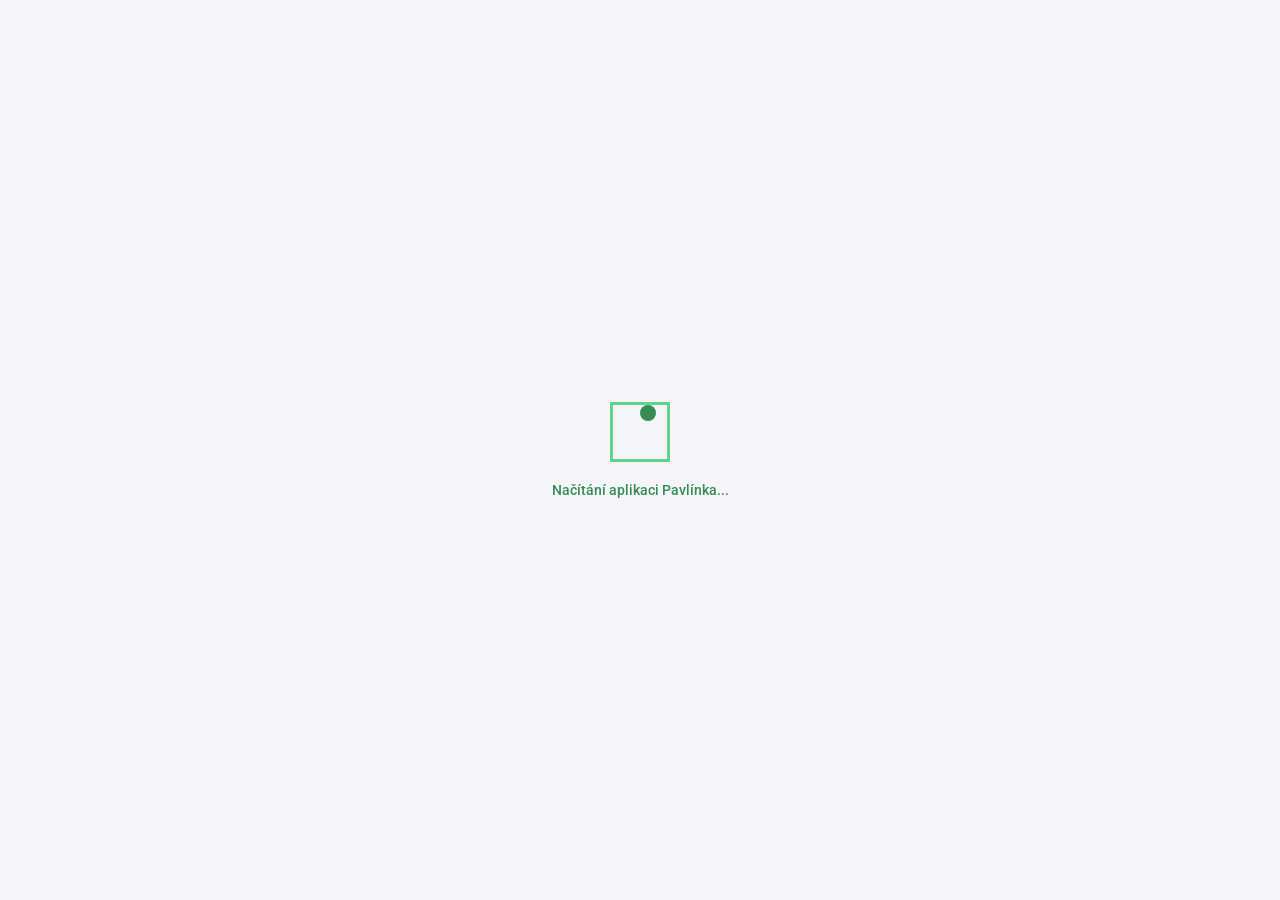
==== commit 172af050: "JS and CSS path fix" ====
--- a/index.html
+++ b/index.html
@@ -14,15 +14,15 @@
   <link rel="stylesheet" href="https://unpkg.com/@geoman-io/leaflet-geoman-free@latest/dist/leaflet-geoman.css" />
   <script src="https://unpkg.com/@phosphor-icons/web"></script>
   <!-- CSS styles-->
-  <link rel="stylesheet" href="/css/style.css?v=6">
-  <link rel="stylesheet" href="/css/state_style.css?v=6">
-  <link rel="stylesheet" href="/css/status.css?v=6">
-  <link rel="stylesheet" href="/css/parcel.css?v=1">
-  <link rel="stylesheet" href="/css/legend.css?v=6">
-  <link rel="stylesheet" href="/css/basemap.css?v=13">
-  <link rel="stylesheet" href="/css/form-style.css?v=6">
-  <link rel="stylesheet" href="/css/layers.css?v=6">
-  <link rel="stylesheet" href="/css/elevationProfile.css?v=6">
+  <link rel="stylesheet" href="./css/style.css?v=6">
+  <link rel="stylesheet" href="./css/state_style.css?v=6">
+  <link rel="stylesheet" href="./css/status.css?v=6">
+  <link rel="stylesheet" href="./css/parcel.css?v=1">
+  <link rel="stylesheet" href="./css/legend.css?v=6">
+  <link rel="stylesheet" href="./css/basemap.css?v=13">
+  <link rel="stylesheet" href="./css/form-style.css?v=6">
+  <link rel="stylesheet" href="./css/layers.css?v=6">
+  <link rel="stylesheet" href="./css/elevationProfile.css?v=6">
   <!-- CesiumJS -->
   <link href="https://cesium.com/downloads/cesiumjs/releases/1.116/Build/Cesium/Widgets/widgets.css" rel="stylesheet">
   <script src="https://cesium.com/downloads/cesiumjs/releases/1.116/Build/Cesium/Cesium.js"></script>
@@ -1641,25 +1641,25 @@
   <!-- Esri Leaflet (Pro ArcGIS MapServery MSK) -->
   <script src="https://unpkg.com/esri-leaflet@3.0.12/dist/esri-leaflet.js"></script>
   <script src="https://unpkg.com/@geoman-io/leaflet-geoman-free@latest/dist/leaflet-geoman.js"></script>
-  <script src="js/lib/SmoothWheelZoom.js"></script>
-  <script src="js/legend-config.js?v=6"></script>
+  <script src=".js/lib/SmoothWheelZoom.js"></script>
+  <script src=".js/legend-config.js?v=6"></script>
   <!-- NonTiledLayer pro překryv historického snímku -->
   <script src="https://cdn.jsdelivr.net/npm/leaflet.nontiledlayer/dist/NonTiledLayer.js"></script>
   <!-- Modularizované JS scripty -->
-  <script src="js/config.js?v=6"></script>
-  <script src="js/map.js?v=16"></script>
-  <script src="js/status.js"></script>
-  <script src="js/layers.js?v=6"></script>
-  <script src="js/ui.js?v=6"></script>
-  <script src="js/tools.js?v=6"></script>
-  <script src="js/search.js?v=6"></script>
-  <script src="js/katastr.js?v=6"></script>
+  <script src=".js/config.js?v=6"></script>
+  <script src=".js/map.js?v=16"></script>
+  <script src=".js/status.js"></script>
+  <script src=".js/layers.js?v=6"></script>
+  <script src=".js/ui.js?v=6"></script>
+  <script src=".js/tools.js?v=6"></script>
+  <script src=".js/search.js?v=6"></script>
+  <script src=".js/katastr.js?v=6"></script>
   <script src="https://cdn.jsdelivr.net/npm/chart.js"></script>
-  <script src="js/elevationProfile.js?v=6"></script>
-  <script src="js/viewshed.js?v=6"></script>
-  <script src="js/solar.js?v=6"></script>
-  <script src="js/boxy.js?v=6"></script>
-  <script src="js/parcel.js?v=1"></script>
+  <script src=".js/elevationProfile.js?v=6"></script>
+  <script src=".js/viewshed.js?v=6"></script>
+  <script src=".js/solar.js?v=6"></script>
+  <script src=".js/boxy.js?v=6"></script>
+  <script src=".js/parcel.js?v=1"></script>
   <!-- Floorplan Modal -->
   <div id="floorplan-modal-overlay" class="floorplan-modal-overlay hidden">
     <div class="floorplan-modal">
@@ -1698,8 +1698,8 @@
     </div>
   </div>
 
-  <script src="js/init.js?v=6"></script>
-  <script type="module" src="js/floorplan.js"></script>
+  <script src=".js/init.js?v=6"></script>
+  <script type="module" src=".js/floorplan.js"></script>
 </body>
 
 </html>
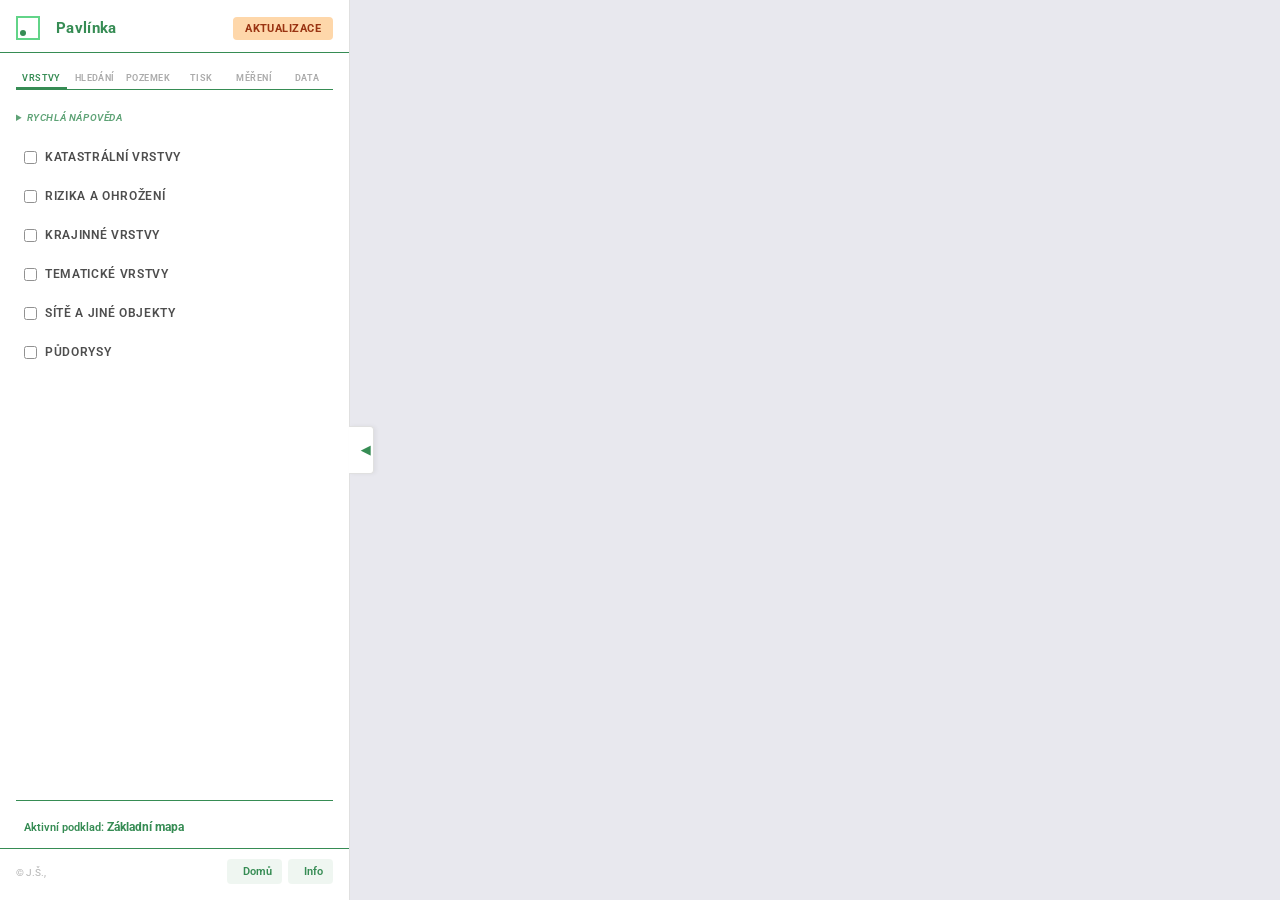
==== commit 13fdb7fa: "Update script paths to use relative URLs 3. commit" ====
--- a/index.html
+++ b/index.html
@@ -1581,7 +1581,7 @@
             <button type="button" class="footer-info-btn" title="Domů – Zauliční 298/1, Ostrava" onclick="flyToHome()">
               <i class="ph-bold ph-house-line"></i> Domů
             </button>
-            <a href="info.html" class="footer-info-btn" title="Informace o aplikaci">
+            <a href="./info.html" class="footer-info-btn" title="Informace o aplikaci">
               <i class="ph-bold ph-info"></i> Info
             </a>
           </div>
@@ -1641,25 +1641,25 @@
   <!-- Esri Leaflet (Pro ArcGIS MapServery MSK) -->
   <script src="https://unpkg.com/esri-leaflet@3.0.12/dist/esri-leaflet.js"></script>
   <script src="https://unpkg.com/@geoman-io/leaflet-geoman-free@latest/dist/leaflet-geoman.js"></script>
-  <script src=".js/lib/SmoothWheelZoom.js"></script>
-  <script src=".js/legend-config.js?v=6"></script>
+  <script src="./js/lib/SmoothWheelZoom.js"></script>
+  <script src="./js/legend-config.js?v=6"></script>
   <!-- NonTiledLayer pro překryv historického snímku -->
   <script src="https://cdn.jsdelivr.net/npm/leaflet.nontiledlayer/dist/NonTiledLayer.js"></script>
   <!-- Modularizované JS scripty -->
-  <script src=".js/config.js?v=6"></script>
-  <script src=".js/map.js?v=16"></script>
-  <script src=".js/status.js"></script>
-  <script src=".js/layers.js?v=6"></script>
-  <script src=".js/ui.js?v=6"></script>
-  <script src=".js/tools.js?v=6"></script>
-  <script src=".js/search.js?v=6"></script>
-  <script src=".js/katastr.js?v=6"></script>
+  <script src="./js/config.js?v=6"></script>
+  <script src="./js/map.js?v=16"></script>
+  <script src="./js/status.js"></script>
+  <script src="./js/layers.js?v=6"></script>
+  <script src="./js/ui.js?v=6"></script>
+  <script src="./js/tools.js?v=6"></script>
+  <script src="./js/search.js?v=6"></script>
+  <script src="./js/katastr.js?v=6"></script>
   <script src="https://cdn.jsdelivr.net/npm/chart.js"></script>
-  <script src=".js/elevationProfile.js?v=6"></script>
-  <script src=".js/viewshed.js?v=6"></script>
-  <script src=".js/solar.js?v=6"></script>
-  <script src=".js/boxy.js?v=6"></script>
-  <script src=".js/parcel.js?v=1"></script>
+  <script src="./js/elevationProfile.js?v=6"></script>
+  <script src="./js/viewshed.js?v=6"></script>
+  <script src="./js/solar.js?v=6"></script>
+  <script src="./js/boxy.js?v=6"></script>
+  <script src="./js/parcel.js?v=1"></script>
   <!-- Floorplan Modal -->
   <div id="floorplan-modal-overlay" class="floorplan-modal-overlay hidden">
     <div class="floorplan-modal">
@@ -1698,8 +1698,8 @@
     </div>
   </div>
 
-  <script src=".js/init.js?v=6"></script>
-  <script type="module" src=".js/floorplan.js"></script>
+  <script src="./js/init.js?v=6"></script>
+  <script type="module" src="./js/floorplan.js"></script>
 </body>
 
-</html>+</html>
